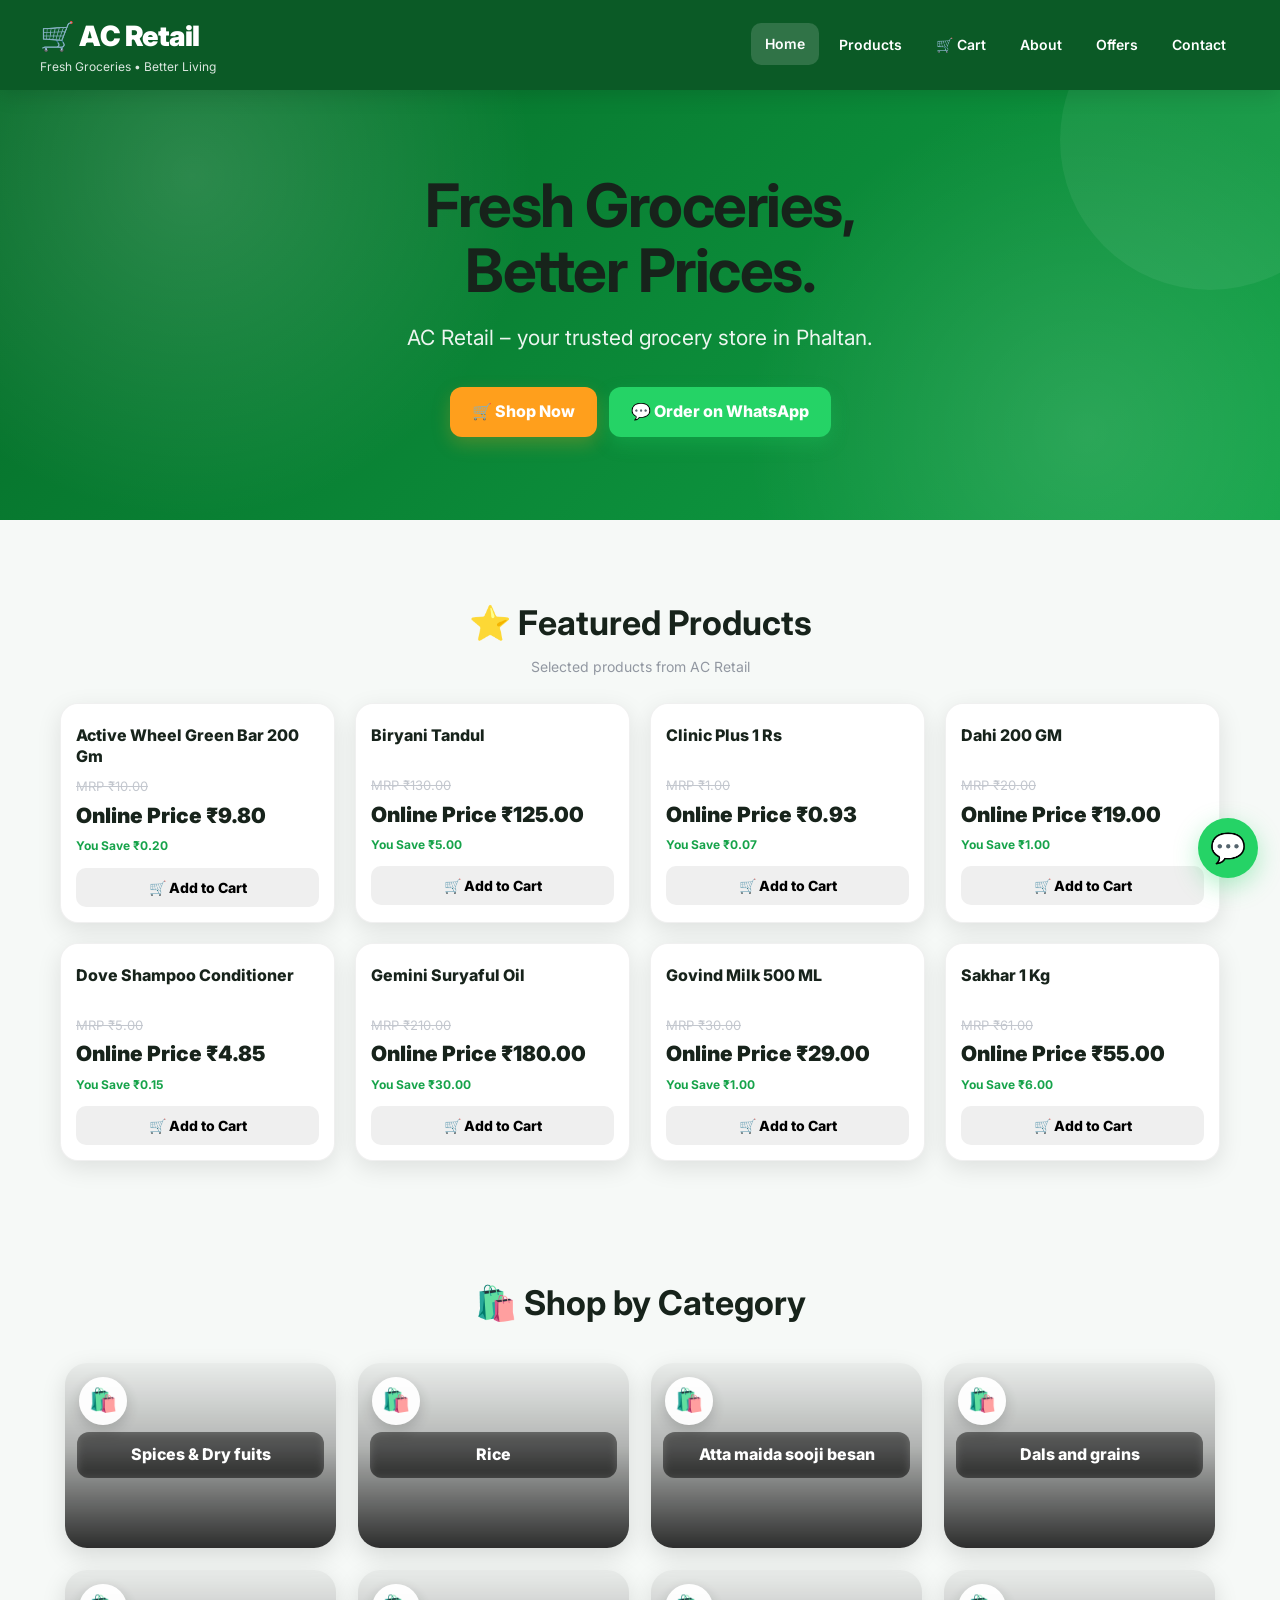
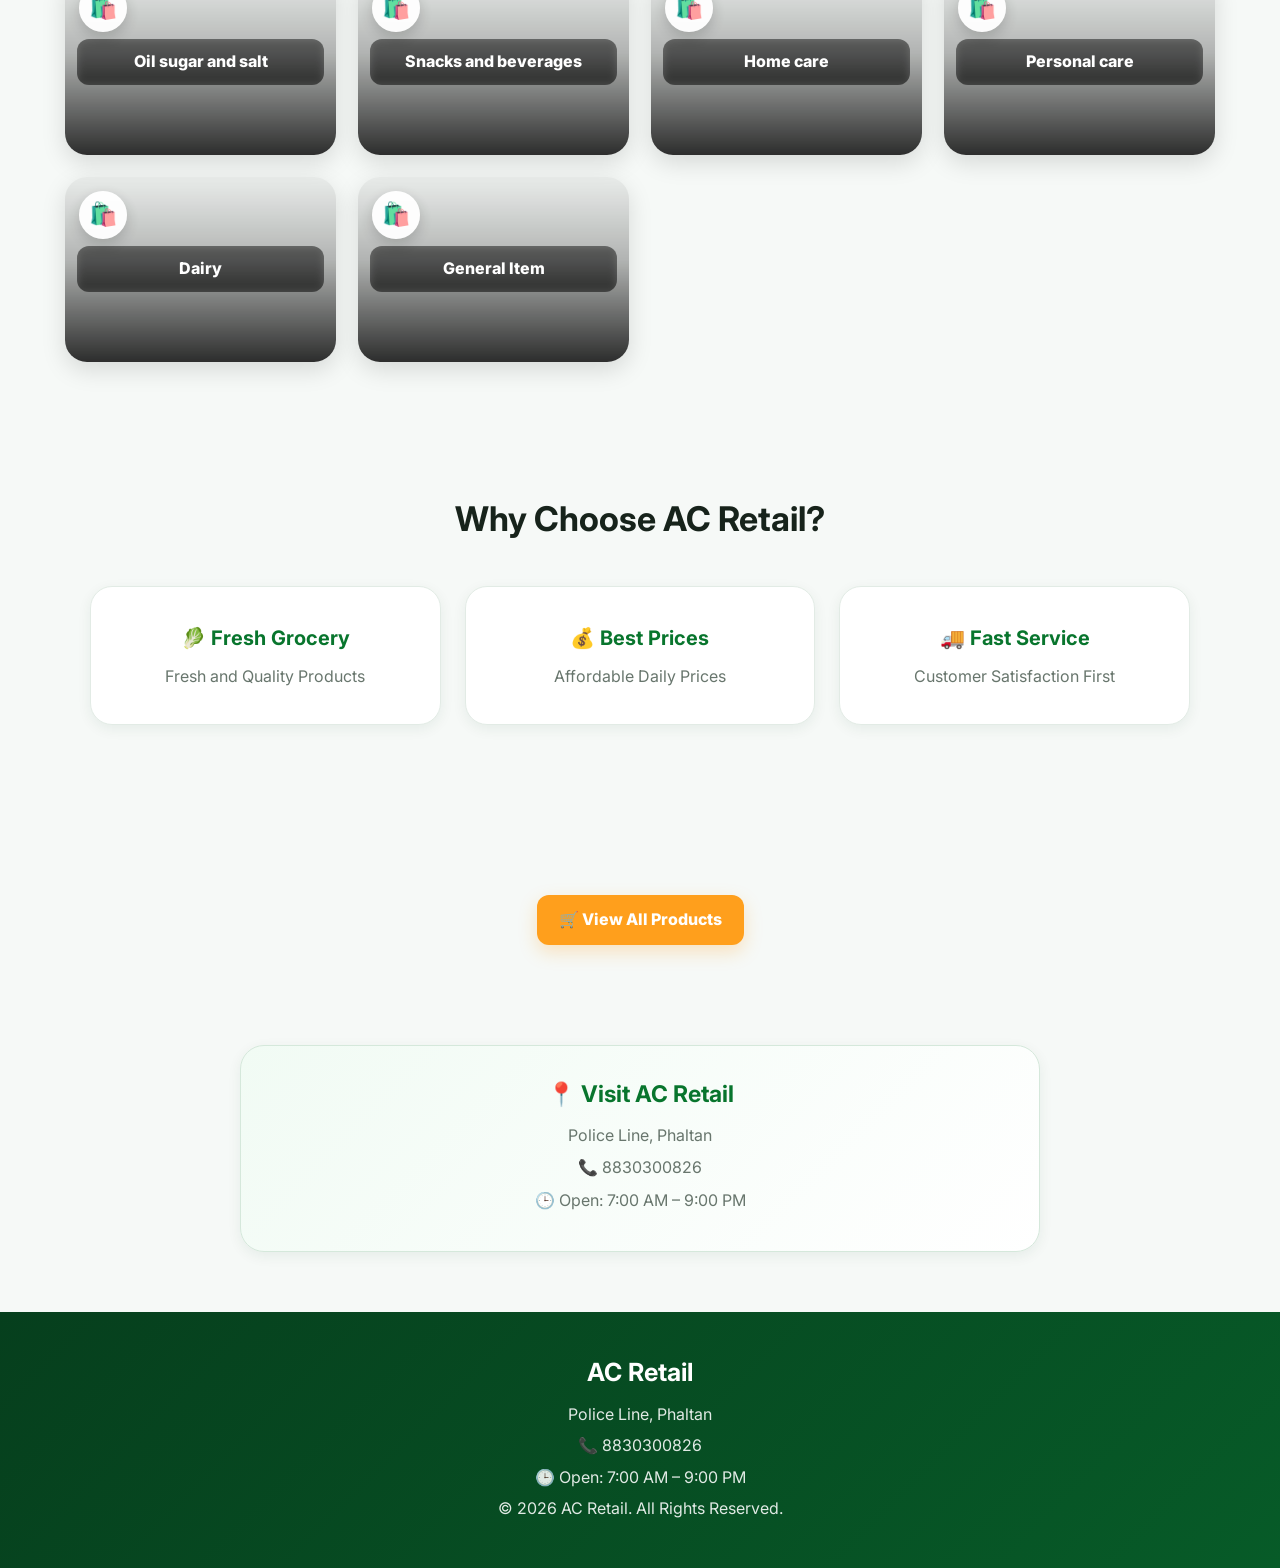
==== index.html @ 8f81c767 "Add files via upload" ====
<!DOCTYPE html>
<html lang="en">
<head>
<meta charset="UTF-8">
<meta name="viewport" content="width=device-width, initial-scale=1.0">
<title>AC Retail - Grocery Store</title>
<link rel="stylesheet" href="style.css">

<style>
#homeCategories{
  display:grid;
  grid-template-columns:repeat(4,1fr);
  gap:22px;
  margin-top:28px;
}
#homeCategories .category-card{
  position:relative;
  min-height:185px;
  border-radius:22px;
  overflow:hidden;
  display:flex;
  align-items:flex-end;
  justify-content:center;
  padding:18px 12px;
  text-decoration:none;
  color:#fff;
  background:
    linear-gradient(to top,rgba(0,0,0,.82),rgba(0,0,0,.28) 55%,rgba(0,0,0,.05)),
    var(--category-image);
  background-size:cover;
  background-position:center;
  box-shadow:0 8px 25px rgba(0,0,0,.13);
  transition:.35s;
}
#homeCategories .category-card:hover{
  transform:translateY(-7px);
  box-shadow:0 18px 35px rgba(0,0,0,.22);
}
.category-icon{
  position:absolute;
  top:14px;
  left:14px;
  width:48px;
  height:48px;
  border-radius:50%;
  overflow:hidden;
  background:#fff;
  box-shadow:0 5px 15px rgba(0,0,0,.18);
  display:flex;
  align-items:center;
  justify-content:center;
  font-size:23px;
}
.category-icon img{width:100%;height:100%;object-fit:cover;display:block}
.category-name{
  position:relative;
  z-index:2;
  width:100%;
  padding:10px 8px;
  border-radius:12px;
  background:rgba(0,0,0,.42);
  backdrop-filter:blur(4px);
  font-size:16px;
  font-weight:800;
  text-align:center;
}

.featured-section{display:none;padding:38px 20px 10px}
.featured-section h2{text-align:center;margin:0 0 6px}
.featured-subtitle{text-align:center;margin:0 0 24px;opacity:.72}
.featured-grid{
  max-width:1200px;
  margin:auto;
  display:grid;
  grid-template-columns:repeat(4,1fr);
  gap:20px;
}
.featured-card{
  background:#fff;
  border-radius:18px;
  overflow:hidden;
  box-shadow:0 7px 25px rgba(0,0,0,.10);
  border:1px solid rgba(0,0,0,.06);
  transition:.3s;
}
.featured-card:hover{transform:translateY(-5px);box-shadow:0 14px 30px rgba(0,0,0,.16)}
.featured-image{width:100%;height:190px;object-fit:cover;display:block;background:#f3f3f3}
.featured-info{padding:15px}
.featured-brand{font-size:12px;opacity:.65;margin-bottom:4px}
.featured-name{font-size:16px;font-weight:800;min-height:42px}
.featured-mrp{margin-top:8px;font-size:13px;opacity:.6;text-decoration:line-through}
.featured-price{font-size:21px;font-weight:900;margin-top:2px}
.featured-save{font-size:12px;margin:4px 0 12px;font-weight:700}
.featured-add-btn{
  width:100%;border:0;border-radius:10px;padding:11px;cursor:pointer;
  font-weight:800;font-size:14px;
}

@media(max-width:900px){
  #homeCategories{grid-template-columns:repeat(3,1fr);gap:16px}
  .featured-grid{grid-template-columns:repeat(3,1fr)}
}
@media(max-width:600px){
  #homeCategories{grid-template-columns:repeat(2,1fr);gap:13px;margin-top:20px}
  #homeCategories .category-card{min-height:145px;border-radius:17px;padding:14px 8px}
  .category-icon{width:40px;height:40px;top:10px;left:10px}
  .category-name{font-size:13px;padding:8px 5px}
  .featured-section{padding:28px 12px 5px}
  .featured-grid{grid-template-columns:repeat(2,1fr);gap:12px}
  .featured-image{height:145px}
  .featured-info{padding:11px}
  .featured-name{font-size:14px;min-height:38px}
  .featured-price{font-size:18px}
}
</style>
</head>

<body>
<header>
  <div class="header-inner">
    <div>
      <div class="logo">🛒 AC Retail</div>
      <div class="tagline">Fresh Groceries • Better Living</div>
    </div>
    <nav>
      <a href="index.html" class="active">Home</a>
      <a href="products.html">Products</a>
      <a href="cart.html">🛒 Cart</a>
      <a href="about.html">About</a>
      <a href="offers.html">Offers</a>
      <a href="contact.html">Contact</a>
    </nav>
  </div>
</header>

<section class="hero">
  <h2>Fresh Groceries,<br>Better Prices.</h2>
  <p>AC Retail – your trusted grocery store in Phaltan.</p>
  <div class="hero-buttons">
    <a href="products.html" class="hero-btn shop-btn">🛒 Shop Now</a>
    <a href="https://wa.me/918830300826" class="hero-btn wa-btn-home" target="_blank">💬 Order on WhatsApp</a>
  </div>
</section>

<section class="featured-section" id="featuredProductsSection">
  <h2>⭐ Featured Products</h2>
  <p class="featured-subtitle">Selected products from AC Retail</p>
  <div class="featured-grid" id="featuredProducts"></div>
</section>

<section class="category-section">
  <h2>🛍️ Shop by Category</h2>
  <div class="category-grid" id="homeCategories"></div>
</section>

<section class="services">
  <h2>Why Choose AC Retail?</h2>
  <div class="cards">
    <div class="card"><h3>🥬 Fresh Grocery</h3><p>Fresh and Quality Products</p></div>
    <div class="card"><h3>💰 Best Prices</h3><p>Affordable Daily Prices</p></div>
    <div class="card"><h3>🚚 Fast Service</h3><p>Customer Satisfaction First</p></div>
  </div>
</section>

<section style="text-align:center;margin:40px 20px">
  <a href="products.html" class="btn">🛒 View All Products</a>
</section>

<section class="location-box">
  <h3>📍 Visit AC Retail</h3>
  <p>Police Line, Phaltan</p>
  <p>📞 8830300826</p>
  <p>🕒 Open: 7:00 AM – 9:00 PM</p>
</section>

<footer class="footer">
  <h3>AC Retail</h3>
  <p>Police Line, Phaltan</p>
  <p>📞 8830300826</p>
  <p>🕒 Open: 7:00 AM – 9:00 PM</p>
  <p>&copy; 2026 AC Retail. All Rights Reserved.</p>
</footer>

<a href="https://wa.me/918830300826" class="whatsapp-float" target="_blank">💬</a>

<script>
document.addEventListener("DOMContentLoaded", function(){
  fetch("products.json?v=" + Date.now(), {cache:"no-store"})
    .then(function(response){
      if(!response.ok) throw new Error("Products file could not be loaded");
      return response.json();
    })
    .then(function(products){

      /* FEATURED PRODUCTS */
      var featuredSection = document.getElementById("featuredProductsSection");
      var featuredBox = document.getElementById("featuredProducts");
      var featured = products.filter(function(product){
        return product.featured === true;
      });

      if(featured.length){
        featuredSection.style.display = "block";
        featuredBox.innerHTML = featured.map(function(product){
          var mrp = Number(product.mrp || product.price || 0);
          var price = Number(product.price || 0);
          var saving = Math.max(0, mrp - price);
          var image = product.image || "images/products/default.png";

          return '<div class="featured-card">' +
            '<img class="featured-image" src="' + escapeHTML(image) +
            '" alt="' + escapeHTML(product.name || "Product") +
            '" onerror="this.style.display=\'none\'">' +
            '<div class="featured-info">' +
            '<div class="featured-brand">' + escapeHTML(product.brand || "") + '</div>' +
            '<div class="featured-name">' + escapeHTML(product.name || "Product") + '</div>' +
            '<div class="featured-mrp">MRP ₹' + mrp.toFixed(2) + '</div>' +
            '<div class="featured-price">Online Price ₹' + price.toFixed(2) + '</div>' +
            (saving > 0 ? '<div class="featured-save">You Save ₹' + saving.toFixed(2) + '</div>' : '') +
            '<button class="featured-add-btn" onclick="addToCart(' + JSON.stringify(product.id) + ')">🛒 Add to Cart</button>' +
            '</div></div>';
        }).join("");
      }

      /* EXACTLY 10 CATEGORY GROUPS */
      var categoryGroups = [
        ["Spices & Dry fuits", ["Spices & Dry fuits","Spices & Dry Fruits"], "https://images.unsplash.com/photo-1596040033229-a9821ebd058d?auto=format&fit=crop&w=900&q=85"],
        ["Rice", ["Rice"], "https://images.unsplash.com/photo-1536304993881-ff6e9eefa2a6?auto=format&fit=crop&w=900&q=85"],
        ["Atta maida sooji besan", ["Atta maida sooji besan","Atta Maida Sooji Besan"], "https://images.unsplash.com/photo-1509440159596-0249088772ff?auto=format&fit=crop&w=900&q=85"],
        ["Dals and grains", ["Dals and grains","Dals & Grains"], "https://images.unsplash.com/photo-1515543904379-3d757afe72e4?auto=format&fit=crop&w=900&q=85"],
        ["Oil sugar and salt", ["Oil sugar and salt","Oil Sugar & Salt"], "https://images.unsplash.com/photo-1474979266404-7eaacbcd87c5?auto=format&fit=crop&w=900&q=85"],
        ["Snacks and beverages", ["Snacks and beverages","Snacks & Beverages"], "https://images.unsplash.com/photo-1621939514649-280e2aa7a1f?auto=format&fit=crop&w=900&q=85"],
        ["Home care", ["Home care"], "https://images.unsplash.com/photo-1583947215259-38e31be8751f?auto=format&fit=crop&w=900&q=85"],
        ["Personal care", ["Personal care"], "https://images.unsplash.com/photo-1556228578-8c89e6adf883?auto=format&fit=crop&w=900&q=85"],
        ["Dairy", ["Dairy"], "https://images.unsplash.com/photo-1628088062854-d1870b4553da?auto=format&fit=crop&w=900&q=85"],
        ["General Item", ["General Item"], "https://images.unsplash.com/photo-1601598851547-4302969d4b1b?auto=format&fit=crop&w=900&q=85"]
      ];

      var categoryBox = document.getElementById("homeCategories");
      categoryBox.innerHTML = "";

      categoryGroups.forEach(function(group){
        var displayName = group[0];
        var aliases = group[1];
        var image = group[2];

        var actualCategory = aliases.find(function(alias){
          return products.some(function(product){
            return String(product.category || "").trim() === alias;
          });
        });

        if(!actualCategory) return;

        var card = document.createElement("a");
        card.className = "category-card";
        card.href = "products.html?category=" + encodeURIComponent(actualCategory);
        card.style.setProperty("--category-image", 'url("' + image + '")');

        var icon = document.createElement("span");
        icon.className = "category-icon";

        var img = document.createElement("img");
        img.src = image;
        img.alt = displayName;
        img.loading = "lazy";
        img.onerror = function(){
          icon.innerHTML = "🛍️";
        };
        icon.appendChild(img);

        var name = document.createElement("span");
        name.className = "category-name";
        name.textContent = displayName;

        card.appendChild(icon);
        card.appendChild(name);
        categoryBox.appendChild(card);
      });
    })
    .catch(function(error){
      console.error("Home loading error:", error);
    });
});

function escapeHTML(value){
  return String(value ?? "")
    .replace(/&/g,"&amp;")
    .replace(/</g,"&lt;")
    .replace(/>/g,"&gt;")
    .replace(/"/g,"&quot;")
    .replace(/'/g,"&#039;");
}

function addToCart(productId){
  fetch("products.json?v=" + Date.now(), {cache:"no-store"})
    .then(function(response){ return response.json(); })
    .then(function(products){
      var product = products.find(function(item){
        return String(item.id) === String(productId);
      });
      if(!product) return;

      var cart = JSON.parse(localStorage.getItem("cart") || "[]");
      var existing = cart.find(function(item){
        return String(item.id) === String(product.id);
      });

      if(existing){
        existing.qty = Number(existing.qty || 0) + 1;
      }else{
        cart.push({
          id:product.id,
          name:product.name,
          brand:product.brand || "",
          category:product.category || "",
          mrp:product.mrp || product.price || 0,
          price:product.price || 0,
          image:product.image || "",
          qty:1
        });
      }

      localStorage.setItem("cart", JSON.stringify(cart));
      alert("Product added to cart 🛒");
    })
    .catch(function(error){
      console.error("Add to cart error:", error);
    });
}
</script>
</body>
</html>
---- style.css ----
/* =========================================================
   AC RETAIL
   CLEAN PREMIUM GLOBAL STYLES
   ========================================================= */

@import url('https://fonts.googleapis.com/css2?family=Inter:wght@400;500;600;700;800;900&display=swap');


/* =========================================================
   VARIABLES
   ========================================================= */

:root {

  --green: #08752d;
  --green-dark: #04551f;
  --green-light: #eaf8ef;
  --green-soft: #f4fbf6;

  --orange: #ff9f1c;
  --orange-dark: #ed8500;

  --whatsapp: #25d366;

  --text: #17231b;
  --muted: #68766d;

  --white: #ffffff;
  --bg: #f6f9f7;

  --border: #e2ebe5;

  --shadow-sm:
    0 4px 14px rgba(20,70,40,.07);

  --shadow:
    0 10px 30px rgba(20,70,40,.10);

  --shadow-lg:
    0 18px 45px rgba(20,70,40,.14);

  --radius: 16px;
  --radius-lg: 24px;

}


/* =========================================================
   RESET
   ========================================================= */

* {
  margin: 0;
  padding: 0;
  box-sizing: border-box;
}

html {
  scroll-behavior: smooth;
}

body {

  font-family:
    "Inter",
    Arial,
    Helvetica,
    sans-serif;

  background: var(--bg);

  color: var(--text);

  line-height: 1.6;

}

img {

  max-width: 100%;

  display: block;

}

a {

  color: inherit;

}

button,
input,
textarea,
select {

  font-family: inherit;

}


/* =========================================================
   HEADER
   ========================================================= */

header,
.header {

  position: sticky;

  top: 0;

  z-index: 1000;

  background:
    rgba(4,85,31,.97);

  color: #fff;

  padding: 14px 22px;

  box-shadow:
    0 5px 20px rgba(0,0,0,.12);

  backdrop-filter: blur(12px);

}

.header-inner {

  max-width: 1200px;

  margin: auto;

  display: flex;

  align-items: center;

  justify-content: space-between;

  gap: 20px;

}

.logo {

  font-size: 28px;

  font-weight: 900;

  letter-spacing: -.5px;

  white-space: nowrap;

}

.tagline {

  font-size: 12px;

  opacity: .85;

  margin-top: -2px;

}

header h1 {

  font-size: 30px;

  font-weight: 800;

}


/* =========================================================
   NAVIGATION
   ========================================================= */

nav {

  display: flex;

  align-items: center;

  justify-content: center;

  gap: 6px;

  flex-wrap: wrap;

}

nav a {

  color: #fff;

  text-decoration: none;

  padding: 10px 14px;

  border-radius: 10px;

  font-size: 14px;

  font-weight: 600;

  transition: .25s ease;

}

nav a:hover,
nav a.active {

  background:
    rgba(255,255,255,.15);

  transform:
    translateY(-1px);

}


/* =========================================================
   HERO
   ========================================================= */

.hero {

  position: relative;

  overflow: hidden;

  min-height: 430px;

  display: flex;

  flex-direction: column;

  align-items: center;

  justify-content: center;

  text-align: center;

  padding: 80px 20px;

  color: #fff;

  background:
    radial-gradient(
      circle at 15% 20%,
      rgba(255,255,255,.15),
      transparent 30%
    ),
    radial-gradient(
      circle at 85% 80%,
      rgba(255,255,255,.12),
      transparent 30%
    ),
    linear-gradient(
      135deg,
      #056b28,
      #10a346
    );

}

.hero::before {

  content: "";

  position: absolute;

  width: 300px;
  height: 300px;

  border-radius: 50%;

  background:
    rgba(255,255,255,.06);

  top: -100px;
  right: -80px;

}

.hero h1,
.hero h2 {

  position: relative;

  max-width: 850px;

  font-size:
    clamp(34px,5vw,60px);

  line-height: 1.08;

  margin-bottom: 18px;

  letter-spacing: -1.5px;

}

.hero p {

  position: relative;

  max-width: 650px;

  font-size:
    clamp(17px,2vw,21px);

  opacity: .92;

  margin-bottom: 25px;

}


/* =========================================================
   HERO BUTTONS
   ========================================================= */

.hero-buttons {

  position: relative;

  display: flex;

  justify-content: center;

  align-items: center;

  gap: 12px;

  flex-wrap: wrap;

  margin-top: 8px;

}

.hero-btn,
.btn {

  display: inline-flex;

  align-items: center;

  justify-content: center;

  min-height: 46px;

  padding: 12px 22px;

  border-radius: 12px;

  text-decoration: none;

  border: 0;

  font-weight: 800;

  cursor: pointer;

  transition: .25s ease;

}

.shop-btn,
.btn {

  background: var(--orange);

  color: #fff;

  box-shadow:
    0 7px 18px rgba(255,159,28,.25);

}

.shop-btn:hover,
.btn:hover {

  background:
    var(--orange-dark);

  transform:
    translateY(-2px);

}

.wa-btn-home {

  background:
    var(--whatsapp);

  color: #fff;

  box-shadow:
    0 7px 18px rgba(37,211,102,.25);

}

.wa-btn-home:hover {

  background: #1ebc59;

  transform:
    translateY(-2px);

}


/* =========================================================
   GENERAL SECTIONS
   ========================================================= */

section {

  padding: 60px 20px;

}

section h2 {

  text-align: center;

  font-size:
    clamp(25px,4vw,34px);

  margin-bottom: 32px;

  color: var(--text);

}

section h3 {

  color:
    var(--green);

}


/* =========================================================
   CONTAINER
   ========================================================= */

.container {

  width: 100%;

  max-width: 1200px;

  margin: 35px auto;

  padding: 0 20px;

}

.container > h1 {

  text-align: center;

  font-size:
    clamp(28px,4vw,40px);

  margin-bottom: 25px;

}


/* =========================================================
   HOME CATEGORIES
   ========================================================= */

.category-section {

  max-width: 1250px;

  margin: auto;

}

.category-grid {

  max-width: 1150px;

  margin: auto;

  display: grid;

  grid-template-columns:
    repeat(4,1fr);

  gap: 22px;

}


/* IMAGE CATEGORY CARD */

#homeCategories .category-card {

  position: relative;

  min-height: 185px;

  border-radius: 22px;

  overflow: hidden;

  display: flex;

  flex-direction: column;

  align-items: center;

  justify-content: flex-end;

  padding: 18px 12px;

  text-decoration: none;

  color: #fff;

  background:
    linear-gradient(
      to top,
      rgba(0,0,0,.80) 0%,
      rgba(0,0,0,.28) 50%,
      rgba(0,0,0,.03) 100%
    ),
    var(--category-image);

  background-size: cover;

  background-position: center;

  box-shadow:
    0 8px 25px rgba(0,0,0,.13);

  transition:
    transform .35s ease,
    box-shadow .35s ease;

}

#homeCategories .category-card:hover {

  transform:
    translateY(-8px);

  box-shadow:
    0 18px 35px rgba(0,0,0,.22);

}


/* CATEGORY ICON */

#homeCategories .category-icon {

  position: absolute;

  top: 14px;
  left: 14px;

  width: 48px;
  height: 48px;

  display: flex;

  align-items: center;
  justify-content: center;

  border-radius: 50%;

  background:
    rgba(255,255,255,.95);

  box-shadow:
    0 5px 15px rgba(0,0,0,.18);

  overflow: hidden;

}

#homeCategories .category-icon img {

  width: 100%;
  height: 100%;

  object-fit: cover;

}


/* CATEGORY NAME */

#homeCategories .category-name {

  position: relative;

  z-index: 2;

  width: 100%;

  padding: 10px 8px;

  border-radius: 12px;

  background:
    rgba(0,0,0,.38);

  backdrop-filter:
    blur(4px);

  font-size: 16px;

  font-weight: 800;

  text-align: center;

}


/* CATEGORY IMAGES */

#homeCategories .category-card:nth-child(1) {

  --category-image:
    url("https://images.unsplash.com/photo-1596040033229-a9821ebd058d?auto=format&fit=crop&w=900&q=85");

}

#homeCategories .category-card:nth-child(2) {

  --category-image:
    url("https://images.unsplash.com/photo-1536304993881-ff6e9eefa2a6?auto=format&fit=crop&w=900&q=85");

}

#homeCategories .category-card:nth-child(3) {

  --category-image:
    url("https://images.unsplash.com/photo-1509440159596-0249088772ff?auto=format&fit=crop&w=900&q=85");

}

#homeCategories .category-card:nth-child(4) {

  --category-image:
    url("https://images.unsplash.com/photo-1515543904379-3d757afe72e4?auto=format&fit=crop&w=900&q=85");

}

#homeCategories .category-card:nth-child(5) {

  --category-image:
    url("https://images.unsplash.com/photo-1474979266404-7eaacbcd87c5?auto=format&fit=crop&w=900&q=85");

}

#homeCategories .category-card:nth-child(6) {

  --category-image:
    url("https://images.unsplash.com/photo-1621939514649-280e2aa7a1f?auto=format&fit=crop&w=900&q=85");

}

#homeCategories .category-card:nth-child(7) {

  --category-image:
    url("https://images.unsplash.com/photo-1601598851547-4302969d4b1b?auto=format&fit=crop&w=900&q=85");

}


/* =========================================================
   WHY CHOOSE US
   ========================================================= */

.services {

  max-width: 1200px;

  margin: auto;

}

.cards {

  max-width: 1100px;

  margin: auto;

  display: grid;

  grid-template-columns:
    repeat(3,1fr);

  gap: 24px;

}

.card {

  background: #fff;

  padding: 32px 24px;

  border:
    1px solid var(--border);

  border-radius:
    var(--radius-lg);

  text-align: center;

  box-shadow:
    var(--shadow-sm);

  transition: .3s ease;

}

.card:hover {

  transform:
    translateY(-7px);

  box-shadow:
    var(--shadow);

}

.card h3 {

  font-size: 20px;

  margin-bottom: 10px;

}

.card p {

  color:
    var(--muted);

}


/* =========================================================
   PRODUCT GRID
   ========================================================= */

#productList,
.product-grid {

  display: grid;

  grid-template-columns:
    repeat(4,minmax(0,1fr));

  gap: 22px;

  margin-top: 25px;

  align-items: stretch;

}


/* PRODUCT CARD */

.product-card {

  position: relative;

  background: #fff;

  border:
    1px solid #e8eee9;

  border-radius: 20px;

  overflow: hidden;

  display: flex;

  flex-direction: column;

  min-width: 0;

  box-shadow:
    0 8px 25px rgba(0,0,0,.07);

  transition:
    transform .28s ease,
    box-shadow .28s ease,
    border-color .28s ease;

}

.product-card:hover {

  transform:
    translateY(-6px);

  box-shadow:
    0 16px 35px rgba(0,0,0,.13);

  border-color:
    #d9eadf;

}


/* PRODUCT IMAGE */

.product-card img {

  width: 100%;

  height: 205px;

  object-fit: contain;

  display: block;

  background:
    #f8faf8;

  padding: 15px;

  transition:
    transform .3s ease;

}

.product-card:hover img {

  transform:
    scale(1.05);

}


/* NO IMAGE */

.product-card img[src*="default"] {

  object-fit: contain;

  padding: 35px;

  opacity: .65;

}


/* PRODUCT CONTENT */

.product-card h3,
.product-card h4 {

  margin:
    15px 17px 7px;

  font-size: 16px;

  line-height: 1.35;

  font-weight: 800;

  color: #222;

  display:
    -webkit-box;

  -webkit-line-clamp: 2;

  -webkit-box-orient: vertical;

  overflow: hidden;

}

.product-card p {

  margin:
    0 17px 9px;

  color:
    var(--muted);

  font-size: 13px;

}


/* BRAND */

.product-card .brand {

  font-size: 12px;

  font-weight: 700;

  color: #777;

  margin:
    0 17px 7px;

}


/* =========================================================
   PRODUCT PRICE BOX
   ========================================================= */

.product-card .price-box {

  margin:
    8px 17px 14px;

  padding:
    10px 11px;

  background:
    #f8faf9;

  border:
    1px solid #e2e9e4;

  border-radius:
    10px;

  line-height:
    1.4;

  min-height:
    70px;

}

.price-box .mrp {

  font-size: 12px;

  color: #777;

  margin-bottom: 2px;

}

.price-box .mrp span {

  text-decoration:
    line-through;

  text-decoration-thickness:
    1.5px;

  color: #888;

  margin-left: 3px;

}

.price-box .online-price {

  font-size: 14px;

  font-weight: 700;

  color:
    var(--green);

}

.price-box .online-price strong {

  font-size: 21px;

  font-weight: 900;

  margin-left: 3px;

}

.price-box .saving {

  display: inline-block;

  margin-top: 5px;

  padding: 4px 8px;

  background:
    #e8f7ed;

  color:
    var(--green);

  border-radius:
    6px;

  font-size: 11px;

  font-weight: 800;

}


/* =========================================================
   PRODUCT BUTTONS
   ========================================================= */

.product-card button {

  width:
    calc(100% - 34px);

  margin:
    auto 17px 17px;

  min-height:
    44px;

  border: 0;

  border-radius:
    12px;

  background:
    var(--green);

  color:
    #fff;

  font-size:
    14px;

  font-weight:
    800;

  cursor:
    pointer;

  transition:
    .25s ease;

}

.product-card button:hover {

  background:
    var(--green-dark);

  transform:
    translateY(-2px);

  box-shadow:
    0 7px 15px
    rgba(8,117,45,.25);

}


/* WhatsApp button */

.product-card .wa-btn {

  margin-top:
    -8px;

  margin-bottom:
    17px;

  background:
    #25d366;

}

.product-card .wa-btn:hover {

  background:
    #1ebc59;

}


/* =========================================================
   SEARCH
   ========================================================= */

#search {

  width: 100%;

  max-width: 700px;

  display: block;

  margin:
    20px auto 28px;

  padding:
    15px 18px;

  border:
    1px solid #dfe8e1;

  border-radius:
    14px;

  background:
    #fff;

  font-size:
    16px;

  outline:
    none;

  box-shadow:
    0 5px 18px rgba(0,0,0,.05);

  transition:
    .2s ease;

}

#search:focus {

  border-color:
    var(--green);

  box-shadow:
    0 0 0 4px
    rgba(8,117,45,.09);

  transform:
    translateY(-1px);

}

#search::placeholder {

  color:
    #9aa59e;

}


/* =========================================================
   FILTERS
   ========================================================= */

.filters {

  display: flex;

  flex-wrap: wrap;

  gap: 9px;

  margin:
    10px 0 22px;

  scrollbar-width:
    none;

}

.filters::-webkit-scrollbar {

  display:
    none;

}

.filter-btn,
.cat-btn,
.filters button,
.filters a {

  border:
    1px solid #dce6df;

  background:
    #fff;

  color:
    #35433a;

  padding:
    9px 15px;

  border-radius:
    999px;

  font-size:
    13px;

  font-weight:
    700;

  cursor:
    pointer;

  text-decoration:
    none;

  transition:
    .2s ease;

}

.filter-btn:hover,
.cat-btn:hover,
.filter-btn.active,
.cat-btn.active,
.filters button:hover,
.filters a:hover {

  background:
    var(--green);

  color:
    #fff;

  border-color:
    var(--green);

  transform:
    translateY(-1px);

}


/* =========================================================
   CART
   ========================================================= */

.cart-container {

  max-width:
    1100px;

  margin:
    30px auto;

}

.cart-item {

  background:
    #fff;

  border:
    1px solid #e8eee9;

  border-radius:
    18px;

  padding:
    18px;

  margin-bottom:
    15px;

  box-shadow:
    0 5px 18px rgba(0,0,0,.05);

  transition:
    .2s ease;

}

.cart-item:hover {

  transform:
    translateY(-2px);

  box-shadow:
    0 10px 25px rgba(0,0,0,.08);

}

.cart-summary {

  background:
    linear-gradient(
      145deg,
      #168a45,
      #106c35
    );

  color:
    #fff;

  border-radius:
    20px;

  padding:
    24px;

  box-shadow:
    0 10px 30px rgba(0,0,0,.12);

}

.cart-summary h2 {

  color:
    #fff;

  margin-top:
    0;

}

.cart-summary button {

  width:
    100%;

  border:
    0;

  border-radius:
    12px;

  padding:
    14px;

  background:
    #fff;

  color:
    #168a45;

  font-size:
    15px;

  font-weight:
    800;

  cursor:
    pointer;

}


/* =========================================================
   CART PRICE
   ========================================================= */

.cart-price-box {

  margin:
    6px 0 10px;

  line-height:
    1.45;

}

.cart-mrp {

  font-size:
    12px;

  color:
    #777;

}

.cart-mrp span {

  text-decoration:
    line-through;

  color:
    #888;

}

.cart-online-price {

  font-size:
    13px;

  font-weight:
    700;

  color:
    var(--green);

}

.cart-online-price strong {

  font-size:
    17px;

  font-weight:
    900;

}

.cart-saving {

  display:
    inline-block;

  margin-top:
    4px;

  padding:
    3px 7px;

  border-radius:
    5px;

  background:
    #e8f7ed;

  color:
    var(--green);

  font-size:
    11px;

  font-weight:
    700;

}

.item-total {

  font-size:
    17px;

  font-weight:
    800;

  color:
    var(--green);

}


/* =========================================================
   QUANTITY CONTROLS
   ========================================================= */

.quantity-control,
.qty-control {

  display:
    inline-flex;

  align-items:
    center;

  gap:
    8px;

}

.quantity-control button,
.qty-control button {

  width:
    34px;

  height:
    34px;

  border:
    1px solid #dce6df;

  border-radius:
    9px;

  background:
    #f7faf8;

  color:
    var(--green);

  font-size:
    18px;

  font-weight:
    700;

  cursor:
    pointer;

}

.quantity-control button:hover,
.qty-control button:hover {

  background:
    var(--green);

  color:
    #fff;

}


/* =========================================================
   CHECKOUT
   ========================================================= */

.checkout-form,
#checkoutForm {

  background:
    #fff;

  border:
    1px solid #e8eee9;

  border-radius:
    20px;

  padding:
    25px;

  box-shadow:
    0 5px 20px rgba(0,0,0,.05);

}

.checkout-form input,
.checkout-form textarea,
#checkoutForm input,
#checkoutForm textarea {

  width:
    100%;

  box-sizing:
    border-box;

  padding:
    13px 15px;

  margin-top:
    7px;

  margin-bottom:
    14px;

  border:
    1px solid #dce6df;

  border-radius:
    11px;

  outline:
    none;

  font-size:
    14px;

}

.checkout-form input:focus,
.checkout-form textarea:focus,
#checkoutForm input:focus,
#checkoutForm textarea:focus {

  border-color:
    var(--green);

  box-shadow:
    0 0 0 3px
    rgba(22,138,69,.10);

}


/* =========================================================
   ABOUT
   ========================================================= */

.about-section {

  padding:
    70px 20px;

}

.about-section h2 {

  font-size:
    34px;

  text-align:
    center;

  margin-bottom:
    15px;

}

.about-section p {

  max-width:
    750px;

  margin:
    auto;

  text-align:
    center;

  line-height:
    1.8;

  color:
    #666;

  font-size:
    16px;

}


/* =========================================================
   OFFERS
   ========================================================= */

.offers-section {

  padding:
    70px 20px;

}

.offers-section h2 {

  text-align:
    center;

  font-size:
    34px;

  margin-bottom:
    35px;

}

.offers-grid {

  max-width:
    1100px;

  margin:
    auto;

  display:
    grid;

  grid-template-columns:
    repeat(4,1fr);

  gap:
    22px;

}

.offer-card {

  background:
    #fff;

  padding:
    28px 22px;

  border-radius:
    20px;

  text-align:
    center;

  box-shadow:
    0 8px 30px rgba(0,0,0,.08);

  border:
    1px solid #e8eee9;

  transition:
    .3s ease;

}

.offer-card:hover {

  transform:
    translateY(-7px);

  box-shadow:
    0 15px 35px rgba(0,0,0,.12);

}

.offer-card h3 {

  font-size:
    21px;

  margin:
    12px 0;

}

.offer-card p {

  color:
    #666;

  line-height:
    1.6;

}

.offer-icon {

  font-size:
    42px;

}


/* =========================================================
   CONTACT
   ========================================================= */

.contact-section {

  padding:
    70px 20px;

}

.contact-section h2 {

  text-align:
    center;

  font-size:
    34px;

  margin-bottom:
    35px;

}

.contact-box {

  max-width:
    900px;

  margin:
    auto;

  padding:
    35px;

  background:
    #fff;

  border:
    1px solid var(--border);

  border-radius:
    var(--radius-lg);

  box-shadow:
    var(--shadow);

}

.contact-card {

  background:
    #fff;

  border-radius:
    18px;

  padding:
    25px 18px;

  text-align:
    center;

  box-shadow:
    0 8px 28px rgba(0,0,0,.08);

  border:
    1px solid #eee;

}

.contact-card .icon {

  font-size:
    34px;

  margin-bottom:
    10px;

}

.contact-card h3 {

  margin:
    8px 0;

}

.contact-card p {

  color:
    #666;

  line-height:
    1.6;

}

.contact-card a {

  text-decoration:
    none;

  font-weight:
    600;

}


/* =========================================================
   LOCATION
   ========================================================= */

.location-box {

  max-width:
    800px;

  margin:
    30px auto;

  padding:
    30px;

  text-align:
    center;

  background:
    linear-gradient(
      135deg,
      #f1fbf4,
      #fff
    );

  border:
    1px solid #d5e8db;

  border-radius:
    var(--radius-lg);

  box-shadow:
    var(--shadow-sm);

}

.location-box h3 {

  font-size:
    23px;

  margin-bottom:
    10px;

}

.location-box p {

  margin:
    7px 0;

  color:
    var(--muted);

}


/* =========================================================
   WHATSAPP
   ========================================================= */

.whatsapp-float,
.floating-whatsapp {

  position:
    fixed;

  right:
    22px;

  bottom:
    22px;

  width:
    60px;

  height:
    60px;

  display:
    flex;

  align-items:
    center;

  justify-content:
    center;

  border-radius:
    50%;

  background:
    var(--whatsapp);

  color:
    #fff;

  text-decoration:
    none;

  font-size:
    29px;

  box-shadow:
    0 8px 25px rgba(37,211,102,.35);

  z-index:
    999;

  transition:
    .25s ease;

}

.whatsapp-float:hover,
.floating-whatsapp:hover {

  transform:
    scale(1.1);

}


/* =========================================================
   FOOTER
   ========================================================= */

.footer,
footer {

  margin-top:
    60px;

  background:
    linear-gradient(
      135deg,
      #063f1d,
      #075b28
    );

  color:
    #fff;

  text-align:
    center;

  padding:
    40px 20px;

}

.footer h3 {

  font-size:
    25px;

  margin-bottom:
    10px;

}

.footer p,
footer p {

  margin:
    6px 0;

  opacity:
    .88;

}

.footer a,
footer a {

  color:
    #fff;

  text-decoration:
    none;

}


/* =========================================================
   BADGES
   ========================================================= */

.badge {

  display:
    inline-block;

  padding:
    5px 10px;

  border-radius:
    20px;

  font-size:
    12px;

  font-weight:
    700;

}

.badge-green {

  background:
    var(--green-light);

  color:
    var(--green);

}


/* =========================================================
   ACCESSIBILITY
   ========================================================= */

button:focus-visible,
a:focus-visible,
input:focus-visible,
textarea:focus-visible {

  outline:
    3px solid
    rgba(255,159,28,.45);

  outline-offset:
    2px;

}


/* =========================================================
   ANIMATION
   ========================================================= */

@keyframes fadeUp {

  from {

    opacity:
      0;

    transform:
      translateY(15px);

  }

  to {

    opacity:
      1;

    transform:
      translateY(0);

  }

}

.hero,
.category-card,
.card,
.product-card {

  animation:
    fadeUp .5s ease both;

}

@keyframes savingPop {

  from {

    opacity:
      0;

    transform:
      translateY(5px);

  }

  to {

    opacity:
      1;

    transform:
      translateY(0);

  }

}

#cartSavings {

  animation:
    savingPop .35s ease;

}


/* =========================================================
   ABOUT / SERVICES PREMIUM
   ========================================================= */

body:has(.services) .services {

  padding:
    70px 20px;

}

body:has(.services) .services > h2 {

  font-size:
    34px;

  margin-bottom:
    40px;

}

body:has(.services) .cards {

  max-width:
    1100px;

  margin:
    auto;

  display:
    grid;

  grid-template-columns:
    repeat(3,1fr);

  gap:
    24px;

}

body:has(.services) .card {

  padding:
    35px 25px;

  border-radius:
    22px;

}

body:has(.services) .card i {

  font-size:
    42px;

  color:
    #0f9d58;

  margin-bottom:
    18px;

}

body:has(.services) .contact-box {

  max-width:
    900px;

  margin:
    20px auto 50px;

  padding:
    35px 25px;

  background:
    #f7faf8;

  border-radius:
    25px;

  text-align:
    center;

}

body:has(.services) .contact-box iframe {

  display:
    block;

  width:
    100%;

  max-width:
    850px;

  margin:
    20px auto 0;

  border-radius:
    18px !important;

  box-shadow:
    0 8px 25px rgba(0,0,0,.08);

}


/* =========================================================
   OFFERS PREMIUM
   ========================================================= */

body:has(.offers-grid) {

  background:
    #f6faf7;

}

body:has(.offers-grid) .hero {

  padding:
    75px 20px;

  background:
    linear-gradient(
      135deg,
      #08752d,
      #16a05a
    );

  border-radius:
    0 0 35px 35px;

}

body:has(.offers-grid) .container {

  max-width:
    1200px;

  padding:
    45px 20px 70px;

}

body:has(.offers-grid) .offer-info {

  padding:
    25px;

  border-radius:
    20px;

  border:
    1px solid #e4eee7;

  box-shadow:
    0 10px 30px rgba(0,0,0,.06);

}

body:has(.offers-grid) .product-image {

  height:
    210px;

  background:
    linear-gradient(
      145deg,
      #f8fbf9,
      #eef6f0
    );

}

body:has(.offers-grid) .product-image img {

  width:
    100%;

  height:
    100%;

  object-fit:
    contain;

}

body:has(.offers-grid) .sale-price {

  font-size:
    22px;

  color:
    var(--green);

}

body:has(.offers-grid) .card-buttons {

  display:
    flex;

  gap:
    9px;

  margin-top:
    16px;

}

body:has(.offers-grid) .cart-btn,
body:has(.offers-grid) .wa-btn {

  padding:
    11px 8px;

  border-radius:
    11px;

}


/* =========================================================
   TABLET
   ========================================================= */

@media (max-width: 1000px) {

  #productList,
  .product-grid {

    grid-template-columns:
      repeat(3,minmax(0,1fr));

    gap:
      17px;

  }

  #homeCategories {

    grid-template-columns:
      repeat(3,1fr);

  }

  .offers-grid {

    grid-template-columns:
      repeat(3,1fr);

  }

}


/* =========================================================
   MOBILE
   ========================================================= */

@media (max-width: 700px) {

  header,
  .header {

    padding:
      12px 14px;

  }

  .header-inner {

    flex-direction:
      column;

    text-align:
      center;

    gap:
      10px;

  }

  .logo {

    font-size:
      24px;

  }

  nav {

    width:
      100%;

    justify-content:
      center;

    overflow-x:
      auto;

    flex-wrap:
      nowrap;

    padding-bottom:
      2px;

  }

  nav a {

    white-space:
      nowrap;

    padding:
      8px 10px;

    font-size:
      12px;

  }

  .hero {

    min-height:
      390px;

    padding:
      60px 18px;

  }

  .hero h1,
  .hero h2 {

    font-size:
      35px;

  }

  .hero p {

    font-size:
      16px;

  }

  .hero-buttons {

    flex-direction:
      column;

    width:
      100%;

  }

  .hero-btn {

    width:
      100%;

    max-width:
      320px;

  }

  section {

    padding:
      45px 14px;

  }

  .category-grid,
  #homeCategories {

    grid-template-columns:
      repeat(2,1fr);

    gap:
      12px;

  }

  #homeCategories .category-card {

    min-height:
      145px;

    border-radius:
      17px;

  }

  #homeCategories .category-icon {

    width:
      40px;

    height:
      40px;

    top:
      10px;

    left:
      10px;

  }

  #homeCategories .category-name {

    font-size:
      13px;

  }

  #productList,
  .product-grid {

    grid-template-columns:
      repeat(2,minmax(0,1fr));

    gap:
      12px;

  }

  .product-card {

    border-radius:
      15px;

  }

  .product-card img {

    height:
      145px;

    padding:
      10px;

  }

  .product-card h3,
  .product-card h4 {

    margin:
      11px 11px 6px;

    font-size:
      13px;

  }

  .product-card p,
  .product-card .brand {

    margin-left:
      11px;

    margin-right:
      11px;

  }

  .product-card .price-box {

    margin:
      7px 11px 12px;

    padding:
      8px 9px;

    min-height:
      67px;

  }

  .price-box .mrp {

    font-size:
      11px;

  }

  .price-box .online-price {

    font-size:
      13px;

  }

  .price-box .online-price strong {

    font-size:
      19px;

  }

  .price-box .saving {

    font-size:
      10px;

    padding:
      3px 6px;

  }

  .product-card button {

    width:
      calc(100% - 22px);

    margin:
      auto 11px 11px;

    min-height:
      42px;

    font-size:
      12px;

    border-radius:
      10px;

  }

  #search {

    max-width:
      100%;

    min-height:
      48px;

    font-size:
      16px;

  }

  .filters {

    flex-wrap:
      nowrap;

    overflow-x:
      auto;

    padding-bottom:
      8px;

    -webkit-overflow-scrolling:
      touch;

  }

  .filters button,
  .filter-btn,
  .cat-btn {

    white-space:
      nowrap;

    min-height:
      40px;

  }

  .cards {

    grid-template-columns:
      1fr;

  }

  .offers-grid {

    grid-template-columns:
      repeat(2,1fr);

    gap:
      13px;

  }

  .offer-card {

    padding:
      22px 14px;

  }

  .contact-box {

    padding:
      24px 16px;

  }

  .location-box {

    margin:
      15px 12px;

    padding:
      22px 16px;

  }

  .cart-container {

    margin:
      18px 12px;

  }

  .cart-item {

    padding:
      14px;

    border-radius:
      14px;

  }

  .cart-summary {

    padding:
      18px;

    border-radius:
      16px;

  }

  .checkout-form,
  #checkoutForm {

    padding:
      17px;

    border-radius:
      16px;

  }

  .whatsapp-float,
  .floating-whatsapp {

    width:
      55px;

    height:
      55px;

    right:
      15px;

    bottom:
      15px;

    font-size:
      25px;

  }

}


/* =========================================================
   SMALL MOBILE
   ========================================================= */

@media (max-width: 380px) {

  nav {

    gap:
      3px;

  }

  nav a {

    font-size:
      11px;

    padding:
      6px 7px;

  }

  .hero h1,
  .hero h2 {

    font-size:
      30px;

  }

  #productList,
  .product-grid {

    gap:
      9px;

  }

  .product-card img {

    height:
      125px;

  }

  .product-card h3,
  .product-card h4 {

    font-size:
      12px;

  }

  .product-card button {

    font-size:
      11px;

  }

  .offers-grid {

    gap:
      9px;

  }

}

/* =========================================
   AC RETAIL - FEATURED PRODUCTS
   ========================================= */

.featured-section{
    max-width:1200px;
    margin:38px auto 45px;
    padding:0 18px;
}

.featured-head{
    display:flex;
    align-items:flex-end;
    justify-content:space-between;
    gap:15px;
    margin-bottom:20px;
}

.featured-title{
    margin:0;
    font-size:28px;
    font-weight:800;
    line-height:1.2;
}

.featured-subtitle{
    margin:7px 0 0;
    color:#6b7280;
    font-size:14px;
}

.featured-badge{
    display:inline-flex;
    align-items:center;
    gap:6px;
    padding:8px 13px;
    border-radius:30px;
    background:#fff7ed;
    color:#c2410c;
    font-size:12px;
    font-weight:800;
    white-space:nowrap;
}

.featured-grid{
    display:grid;
    grid-template-columns:repeat(4,1fr);
    gap:18px;
}

.featured-card{
    position:relative;
    display:flex;
    flex-direction:column;
    overflow:hidden;
    background:#fff;
    border:1px solid #e5e7eb;
    border-radius:18px;
    box-shadow:0 6px 22px rgba(0,0,0,.07);
    transition:.25s ease;
}

.featured-card:hover{
    transform:translateY(-5px);
    box-shadow:0 14px 32px rgba(0,0,0,.12);
}

.featured-image-wrap{
    position:relative;
    height:190px;
    background:#f8fafc;
    overflow:hidden;
}

.featured-image{
    width:100%;
    height:100%;
    object-fit:contain;
    padding:14px;
}

.featured-no-image{
    width:100%;
    height:100%;
    display:flex;
    align-items:center;
    justify-content:center;
    flex-direction:column;
    gap:5px;
    color:#9ca3af;
    font-size:14px;
}

.featured-label{
    position:absolute;
    top:11px;
    left:11px;
    padding:6px 10px;
    border-radius:8px;
    background:#111827;
    color:#fff;
    font-size:11px;
    font-weight:800;
}

.featured-discount{
    position:absolute;
    top:11px;
    right:11px;
    padding:6px 9px;
    border-radius:8px;
    background:#dcfce7;
    color:#166534;
    font-size:11px;
    font-weight:800;
}

.featured-body{
    padding:15px;
    display:flex;
    flex-direction:column;
    flex:1;
}

.featured-name{
    margin:0;
    min-height:43px;
    font-size:16px;
    line-height:1.35;
    font-weight:700;
}

.featured-brand{
    margin:6px 0 11px;
    color:#6b7280;
    font-size:13px;
}

.featured-prices{
    display:flex;
    align-items:baseline;
    gap:9px;
    flex-wrap:wrap;
}

.featured-mrp{
    color:#9ca3af;
    font-size:12px;
}

.featured-online{
    color:#15803d;
    font-size:20px;
    font-weight:900;
}

.featured-save{
    margin-top:5px;
    color:#16a34a;
    font-size:12px;
    font-weight:700;
}

.featured-add{
    width:100%;
    margin-top:13px;
    padding:11px 12px;
    border:0;
    border-radius:11px;
    background:#198754;
    color:#fff;
    font-size:14px;
    font-weight:800;
    cursor:pointer;
    transition:.2s ease;
}

.featured-add:hover{
    filter:brightness(.94);
}

.featured-add:active{
    transform:scale(.98);
}

.featured-view{
    display:inline-flex;
    align-items:center;
    justify-content:center;
    margin-top:19px;
    padding:11px 19px;
    border:1px solid #198754;
    border-radius:10px;
    background:#fff;
    color:#198754;
    text-decoration:none;
    font-weight:800;
}

.featured-view:hover{
    background:#f0fdf4;
}


/* TABLET */
@media(max-width:900px){

    .featured-grid{
        grid-template-columns:repeat(2,1fr);
    }

}


/* MOBILE */
@media(max-width:600px){

    .featured-section{
        margin:27px auto 35px;
        padding:0 12px;
    }

    .featured-head{
        align-items:flex-start;
    }

    .featured-title{
        font-size:23px;
    }

    .featured-subtitle{
        font-size:13px;
    }

    .featured-badge{
        padding:6px 9px;
        font-size:11px;
    }

    .featured-grid{
        display:flex;
        overflow-x:auto;
        gap:13px;
        padding:3px 2px 12px;
        scroll-snap-type:x mandatory;
        scrollbar-width:none;
    }

    .featured-grid::-webkit-scrollbar{
        display:none;
    }

    .featured-card{
        flex:0 0 78%;
        scroll-snap-align:start;
    }

    .featured-image-wrap{
        height:175px;
    }

}
/* =========================================================
   END
   ========================================================= */
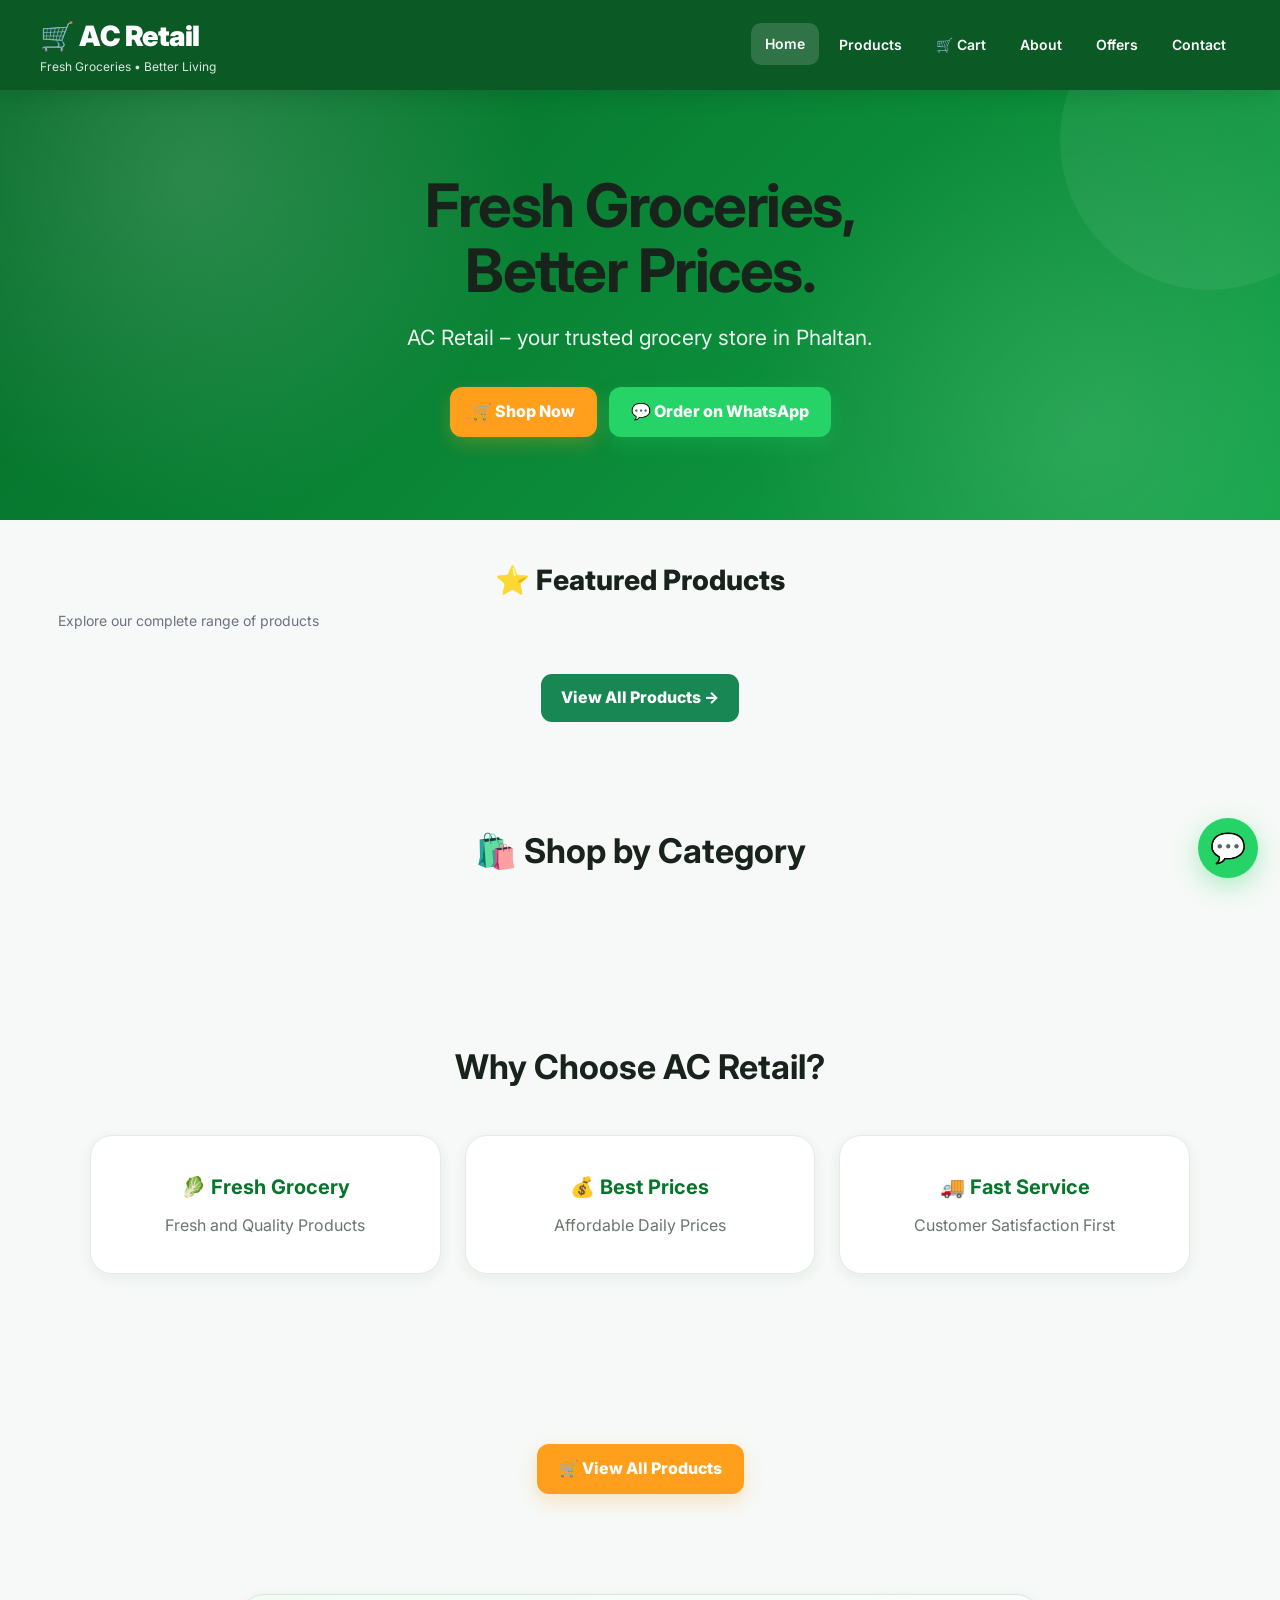
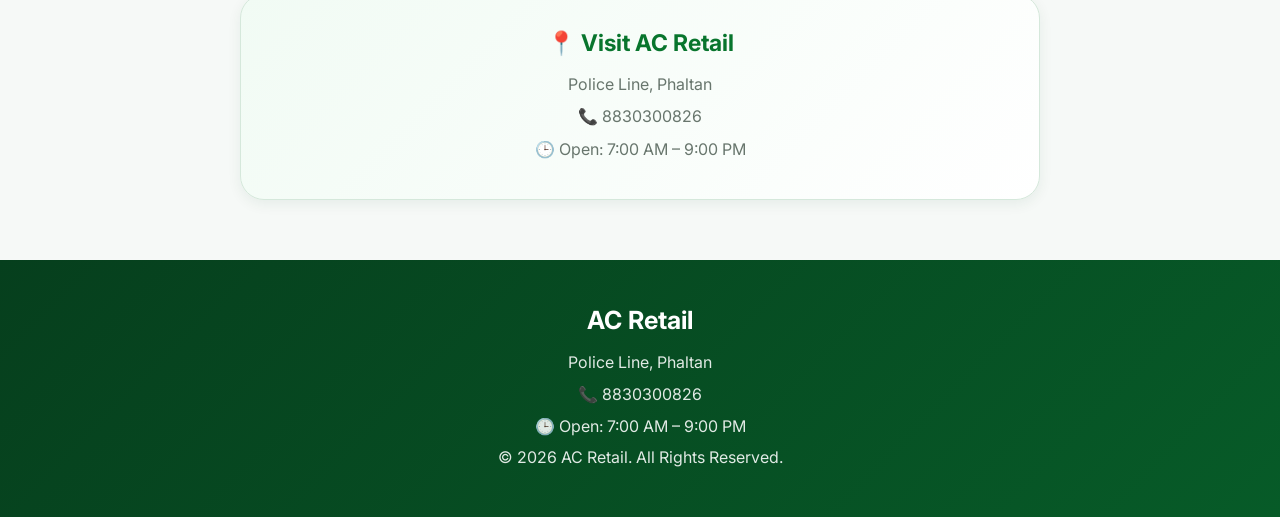
==== commit 98215937: "Refactor styles for categories and featured products Updated the layout and styles for the home cate" ====
--- a/index.html
+++ b/index.html
@@ -3,331 +3,1423 @@
 <head>
 <meta charset="UTF-8">
 <meta name="viewport" content="width=device-width, initial-scale=1.0">
+
 <title>AC Retail - Grocery Store</title>
+
 <link rel="stylesheet" href="style.css">
 
 <style>
+
+/* ==========================================
+   SIMPLE CATEGORY DESIGN
+   ========================================== */
+
 #homeCategories{
-  display:grid;
-  grid-template-columns:repeat(4,1fr);
-  gap:22px;
-  margin-top:28px;
-}
+    display:grid;
+    grid-template-columns:repeat(5,1fr);
+    gap:20px;
+    margin-top:28px;
+}
+
 #homeCategories .category-card{
-  position:relative;
-  min-height:185px;
-  border-radius:22px;
-  overflow:hidden;
-  display:flex;
-  align-items:flex-end;
-  justify-content:center;
-  padding:18px 12px;
-  text-decoration:none;
-  color:#fff;
-  background:
-    linear-gradient(to top,rgba(0,0,0,.82),rgba(0,0,0,.28) 55%,rgba(0,0,0,.05)),
-    var(--category-image);
-  background-size:cover;
-  background-position:center;
-  box-shadow:0 8px 25px rgba(0,0,0,.13);
-  transition:.35s;
-}
+    position:relative;
+    min-height:205px;
+    border-radius:22px;
+    padding:22px 12px 16px;
+    text-decoration:none;
+    color:#064e3b;
+    background:linear-gradient(145deg,#ffffff,#f4faf7);
+    border:1px solid #e1eee8;
+    box-shadow:0 8px 24px rgba(0,80,55,.08);
+
+    display:flex;
+    flex-direction:column;
+    align-items:center;
+    justify-content:center;
+    text-align:center;
+
+    transition:
+        transform .25s ease,
+        box-shadow .25s ease,
+        border-color .25s ease;
+}
+
 #homeCategories .category-card:hover{
-  transform:translateY(-7px);
-  box-shadow:0 18px 35px rgba(0,0,0,.22);
-}
+    transform:translateY(-6px);
+    box-shadow:0 16px 32px rgba(0,80,55,.14);
+    border-color:#b8ddce;
+}
+
 .category-icon{
-  position:absolute;
-  top:14px;
-  left:14px;
-  width:48px;
-  height:48px;
-  border-radius:50%;
-  overflow:hidden;
-  background:#fff;
-  box-shadow:0 5px 15px rgba(0,0,0,.18);
-  display:flex;
-  align-items:center;
-  justify-content:center;
-  font-size:23px;
-}
-.category-icon img{width:100%;height:100%;object-fit:cover;display:block}
+    position:static;
+    width:86px;
+    height:86px;
+    border-radius:50%;
+
+    background:#e8f6ef;
+
+    display:flex;
+    align-items:center;
+    justify-content:center;
+
+    font-size:48px;
+    line-height:1;
+
+    box-shadow:
+        inset 0 0 0 7px rgba(255,255,255,.7);
+
+    margin-bottom:16px;
+}
+
+.category-icon img{
+    display:none !important;
+}
+
 .category-name{
-  position:relative;
-  z-index:2;
-  width:100%;
-  padding:10px 8px;
-  border-radius:12px;
-  background:rgba(0,0,0,.42);
-  backdrop-filter:blur(4px);
-  font-size:16px;
-  font-weight:800;
-  text-align:center;
-}
-
-.featured-section{display:none;padding:38px 20px 10px}
-.featured-section h2{text-align:center;margin:0 0 6px}
-.featured-subtitle{text-align:center;margin:0 0 24px;opacity:.72}
+    width:auto;
+    padding:0;
+
+    border-radius:0;
+    background:none;
+    backdrop-filter:none;
+
+    font-size:16px;
+    line-height:1.25;
+    font-weight:800;
+
+    color:#075e42;
+}
+
+.category-arrow{
+    margin-top:13px;
+
+    width:34px;
+    height:34px;
+
+    border-radius:50%;
+
+    display:flex;
+    align-items:center;
+    justify-content:center;
+
+    background:#dff2e9;
+    color:#087443;
+
+    font-size:20px;
+    font-weight:900;
+}
+
+
+/* TABLET */
+
+@media(max-width:1100px){
+
+    #homeCategories{
+        grid-template-columns:repeat(3,1fr);
+    }
+
+}
+
+
+/* MOBILE */
+
+@media(max-width:700px){
+
+    #homeCategories{
+        grid-template-columns:repeat(2,1fr);
+        gap:14px;
+    }
+
+    #homeCategories .category-card{
+        min-height:180px;
+        padding:18px 9px 14px;
+        border-radius:18px;
+    }
+
+    .category-icon{
+        width:72px;
+        height:72px;
+        font-size:38px;
+        margin-bottom:12px;
+    }
+
+    .category-name{
+        font-size:14px;
+    }
+
+    .category-arrow{
+        width:30px;
+        height:30px;
+        margin-top:10px;
+        font-size:17px;
+    }
+
+}
+
+
+/* ==========================================
+   FEATURED PRODUCTS
+   ========================================== */
+
+.featured-section{
+    max-width:1200px;
+    margin:38px auto 42px;
+    padding:0 18px;
+}
+
+.featured-section > h2{
+    margin:0;
+    font-size:28px;
+    font-weight:800;
+}
+
+.featured-subtitle{
+    margin:7px 0 20px;
+    color:#6b7280;
+    font-size:14px;
+}
+
 .featured-grid{
-  max-width:1200px;
-  margin:auto;
-  display:grid;
-  grid-template-columns:repeat(4,1fr);
-  gap:20px;
-}
+    display:grid;
+    grid-template-columns:repeat(4,minmax(0,1fr));
+    gap:18px;
+}
+
 .featured-card{
-  background:#fff;
-  border-radius:18px;
-  overflow:hidden;
-  box-shadow:0 7px 25px rgba(0,0,0,.10);
-  border:1px solid rgba(0,0,0,.06);
-  transition:.3s;
-}
-.featured-card:hover{transform:translateY(-5px);box-shadow:0 14px 30px rgba(0,0,0,.16)}
-.featured-image{width:100%;height:190px;object-fit:cover;display:block;background:#f3f3f3}
-.featured-info{padding:15px}
-.featured-brand{font-size:12px;opacity:.65;margin-bottom:4px}
-.featured-name{font-size:16px;font-weight:800;min-height:42px}
-.featured-mrp{margin-top:8px;font-size:13px;opacity:.6;text-decoration:line-through}
-.featured-price{font-size:21px;font-weight:900;margin-top:2px}
-.featured-save{font-size:12px;margin:4px 0 12px;font-weight:700}
+    overflow:hidden;
+
+    border:1px solid #e5e7eb;
+    border-radius:18px;
+
+    background:#fff;
+
+    box-shadow:0 7px 24px rgba(0,0,0,.07);
+
+    transition:
+        transform .22s ease,
+        box-shadow .22s ease;
+}
+
+.featured-card:hover{
+    transform:translateY(-4px);
+    box-shadow:0 13px 30px rgba(0,0,0,.12);
+}
+
+.featured-image{
+    width:100%;
+    height:180px;
+
+    object-fit:contain;
+
+    padding:12px;
+
+    background:#f8fafc;
+
+    display:block;
+}
+
+.featured-info{
+    padding:14px;
+}
+
+.featured-brand{
+    color:#6b7280;
+    font-size:12px;
+    margin-bottom:5px;
+}
+
+.featured-name{
+    min-height:40px;
+
+    font-size:15px;
+    font-weight:800;
+    line-height:1.3;
+}
+
+.featured-mrp{
+    color:#9ca3af;
+
+    font-size:12px;
+
+    text-decoration:line-through;
+
+    margin-top:7px;
+}
+
+.featured-price{
+    color:#15803d;
+
+    font-size:18px;
+    font-weight:900;
+
+    margin-top:3px;
+}
+
+.featured-save{
+    color:#16a34a;
+
+    font-size:12px;
+    font-weight:700;
+
+    margin-top:4px;
+}
+
 .featured-add-btn{
-  width:100%;border:0;border-radius:10px;padding:11px;cursor:pointer;
-  font-weight:800;font-size:14px;
-}
+    width:100%;
+
+    margin-top:11px;
+
+    padding:10px 12px;
+
+    border:0;
+    border-radius:10px;
+
+    background:#198754;
+    color:#fff;
+
+    font-weight:800;
+
+    cursor:pointer;
+}
+
+.featured-add-btn:hover{
+    filter:brightness(.94);
+}
+
+.featured-view-all{
+    display:inline-flex;
+
+    padding:11px 20px;
+
+    border-radius:11px;
+
+    background:#198754;
+    color:#fff;
+
+    text-decoration:none;
+
+    font-weight:800;
+}
+
+
+/* FEATURED TABLET */
 
 @media(max-width:900px){
-  #homeCategories{grid-template-columns:repeat(3,1fr);gap:16px}
-  .featured-grid{grid-template-columns:repeat(3,1fr)}
-}
+
+    .featured-grid{
+        grid-template-columns:repeat(2,minmax(0,1fr));
+    }
+
+}
+
+
+/* FEATURED MOBILE */
+
 @media(max-width:600px){
-  #homeCategories{grid-template-columns:repeat(2,1fr);gap:13px;margin-top:20px}
-  #homeCategories .category-card{min-height:145px;border-radius:17px;padding:14px 8px}
-  .category-icon{width:40px;height:40px;top:10px;left:10px}
-  .category-name{font-size:13px;padding:8px 5px}
-  .featured-section{padding:28px 12px 5px}
-  .featured-grid{grid-template-columns:repeat(2,1fr);gap:12px}
-  .featured-image{height:145px}
-  .featured-info{padding:11px}
-  .featured-name{font-size:14px;min-height:38px}
-  .featured-price{font-size:18px}
-}
+
+    .featured-section{
+        padding:0 12px;
+        margin:28px auto 35px;
+    }
+
+    .featured-section > h2{
+        font-size:23px;
+    }
+
+    .featured-grid{
+        gap:12px;
+    }
+
+    .featured-image{
+        height:145px;
+        padding:9px;
+    }
+
+    .featured-info{
+        padding:11px;
+    }
+
+    .featured-name{
+        font-size:14px;
+        min-height:37px;
+    }
+
+    .featured-price{
+        font-size:16px;
+    }
+
+}
+
 </style>
+
 </head>
 
+
 <body>
+
+
+<!-- ==========================================
+     HEADER
+     ========================================== -->
+
 <header>
-  <div class="header-inner">
-    <div>
-      <div class="logo">🛒 AC Retail</div>
-      <div class="tagline">Fresh Groceries • Better Living</div>
-    </div>
-    <nav>
-      <a href="index.html" class="active">Home</a>
-      <a href="products.html">Products</a>
-      <a href="cart.html">🛒 Cart</a>
-      <a href="about.html">About</a>
-      <a href="offers.html">Offers</a>
-      <a href="contact.html">Contact</a>
-    </nav>
-  </div>
+
+<div class="header-inner">
+
+<div>
+
+<div class="logo">
+🛒 AC Retail
+</div>
+
+<div class="tagline">
+Fresh Groceries • Better Living
+</div>
+
+</div>
+
+
+<nav>
+
+<a href="index.html" class="active">
+Home
+</a>
+
+<a href="products.html">
+Products
+</a>
+
+<a href="cart.html">
+🛒 Cart
+</a>
+
+<a href="about.html">
+About
+</a>
+
+<a href="offers.html">
+Offers
+</a>
+
+<a href="contact.html">
+Contact
+</a>
+
+</nav>
+
+</div>
+
 </header>
 
+
+
+<!-- ==========================================
+     HERO
+     ========================================== -->
+
 <section class="hero">
-  <h2>Fresh Groceries,<br>Better Prices.</h2>
-  <p>AC Retail – your trusted grocery store in Phaltan.</p>
-  <div class="hero-buttons">
-    <a href="products.html" class="hero-btn shop-btn">🛒 Shop Now</a>
-    <a href="https://wa.me/918830300826" class="hero-btn wa-btn-home" target="_blank">💬 Order on WhatsApp</a>
-  </div>
+
+<h2>
+Fresh Groceries,<br>
+Better Prices.
+</h2>
+
+<p>
+AC Retail – your trusted grocery store in Phaltan.
+</p>
+
+
+<div class="hero-buttons">
+
+<a
+href="products.html"
+class="hero-btn shop-btn">
+
+🛒 Shop Now
+
+</a>
+
+
+<a
+href="https://wa.me/918830300826"
+class="hero-btn wa-btn-home"
+target="_blank">
+
+💬 Order on WhatsApp
+
+</a>
+
+</div>
+
 </section>
 
-<section class="featured-section" id="featuredProductsSection">
-  <h2>⭐ Featured Products</h2>
-  <p class="featured-subtitle">Selected products from AC Retail</p>
-  <div class="featured-grid" id="featuredProducts"></div>
+
+
+<!-- ==========================================
+     FEATURED PRODUCTS
+     ========================================== -->
+
+<section
+class="featured-section"
+id="featuredProductsSection"
+>
+
+<h2>
+⭐ Featured Products
+</h2>
+
+
+<p class="featured-subtitle">
+Explore our complete range of products
+</p>
+
+
+<div
+class="featured-grid"
+id="featuredProducts">
+</div>
+
+
+<div
+style="text-align:center;margin-top:22px;"
+>
+
+<a
+href="products.html"
+class="featured-view-all">
+
+View All Products →
+
+</a>
+
+</div>
+
 </section>
 
+
+
+<!-- ==========================================
+     CATEGORIES
+     ========================================== -->
+
 <section class="category-section">
-  <h2>🛍️ Shop by Category</h2>
-  <div class="category-grid" id="homeCategories"></div>
+
+<h2>
+🛍️ Shop by Category
+</h2>
+
+
+<div
+class="category-grid"
+id="homeCategories">
+</div>
+
 </section>
 
+
+
+<!-- ==========================================
+     SERVICES
+     ========================================== -->
+
 <section class="services">
-  <h2>Why Choose AC Retail?</h2>
-  <div class="cards">
-    <div class="card"><h3>🥬 Fresh Grocery</h3><p>Fresh and Quality Products</p></div>
-    <div class="card"><h3>💰 Best Prices</h3><p>Affordable Daily Prices</p></div>
-    <div class="card"><h3>🚚 Fast Service</h3><p>Customer Satisfaction First</p></div>
-  </div>
+
+<h2>
+Why Choose AC Retail?
+</h2>
+
+
+<div class="cards">
+
+
+<div class="card">
+
+<h3>
+🥬 Fresh Grocery
+</h3>
+
+<p>
+Fresh and Quality Products
+</p>
+
+</div>
+
+
+<div class="card">
+
+<h3>
+💰 Best Prices
+</h3>
+
+<p>
+Affordable Daily Prices
+</p>
+
+</div>
+
+
+<div class="card">
+
+<h3>
+🚚 Fast Service
+</h3>
+
+<p>
+Customer Satisfaction First
+</p>
+
+</div>
+
+
+</div>
+
 </section>
 
-<section style="text-align:center;margin:40px 20px">
-  <a href="products.html" class="btn">🛒 View All Products</a>
+
+
+<!-- ==========================================
+     VIEW ALL PRODUCTS
+     ========================================== -->
+
+<section
+style="text-align:center;margin:40px 20px"
+>
+
+<a
+href="products.html"
+class="btn">
+
+🛒 View All Products
+
+</a>
+
 </section>
 
+
+
+<!-- ==========================================
+     LOCATION
+     ========================================== -->
+
 <section class="location-box">
-  <h3>📍 Visit AC Retail</h3>
-  <p>Police Line, Phaltan</p>
-  <p>📞 8830300826</p>
-  <p>🕒 Open: 7:00 AM – 9:00 PM</p>
+
+<h3>
+📍 Visit AC Retail
+</h3>
+
+<p>
+Police Line, Phaltan
+</p>
+
+<p>
+📞 8830300826
+</p>
+
+<p>
+🕒 Open: 7:00 AM – 9:00 PM
+</p>
+
 </section>
 
+
+
+<!-- ==========================================
+     FOOTER
+     ========================================== -->
+
 <footer class="footer">
-  <h3>AC Retail</h3>
-  <p>Police Line, Phaltan</p>
-  <p>📞 8830300826</p>
-  <p>🕒 Open: 7:00 AM – 9:00 PM</p>
-  <p>&copy; 2026 AC Retail. All Rights Reserved.</p>
+
+<h3>
+AC Retail
+</h3>
+
+<p>
+Police Line, Phaltan
+</p>
+
+<p>
+📞 8830300826
+</p>
+
+<p>
+🕒 Open: 7:00 AM – 9:00 PM
+</p>
+
+<p>
+&copy; 2026 AC Retail. All Rights Reserved.
+</p>
+
 </footer>
 
-<a href="https://wa.me/918830300826" class="whatsapp-float" target="_blank">💬</a>
+
+
+<!-- WHATSAPP -->
+
+<a
+href="https://wa.me/918830300826"
+class="whatsapp-float"
+target="_blank">
+
+💬
+
+</a>
+
+
 
 <script>
-document.addEventListener("DOMContentLoaded", function(){
-  fetch("products.json?v=" + Date.now(), {cache:"no-store"})
-    .then(function(response){
-      if(!response.ok) throw new Error("Products file could not be loaded");
-      return response.json();
-    })
-    .then(function(products){
-
-      /* FEATURED PRODUCTS */
-      var featuredSection = document.getElementById("featuredProductsSection");
-      var featuredBox = document.getElementById("featuredProducts");
-      var featured = products.filter(function(product){
-        return product.featured === true;
-      });
-
-      if(featured.length){
-        featuredSection.style.display = "block";
-        featuredBox.innerHTML = featured.map(function(product){
-          var mrp = Number(product.mrp || product.price || 0);
-          var price = Number(product.price || 0);
-          var saving = Math.max(0, mrp - price);
-          var image = product.image || "images/products/default.png";
-
-          return '<div class="featured-card">' +
-            '<img class="featured-image" src="' + escapeHTML(image) +
-            '" alt="' + escapeHTML(product.name || "Product") +
-            '" onerror="this.style.display=\'none\'">' +
-            '<div class="featured-info">' +
-            '<div class="featured-brand">' + escapeHTML(product.brand || "") + '</div>' +
-            '<div class="featured-name">' + escapeHTML(product.name || "Product") + '</div>' +
-            '<div class="featured-mrp">MRP ₹' + mrp.toFixed(2) + '</div>' +
-            '<div class="featured-price">Online Price ₹' + price.toFixed(2) + '</div>' +
-            (saving > 0 ? '<div class="featured-save">You Save ₹' + saving.toFixed(2) + '</div>' : '') +
-            '<button class="featured-add-btn" onclick="addToCart(' + JSON.stringify(product.id) + ')">🛒 Add to Cart</button>' +
-            '</div></div>';
-        }).join("");
-      }
-
-      /* EXACTLY 10 CATEGORY GROUPS */
-      var categoryGroups = [
-        ["Spices & Dry fuits", ["Spices & Dry fuits","Spices & Dry Fruits"], "https://images.unsplash.com/photo-1596040033229-a9821ebd058d?auto=format&fit=crop&w=900&q=85"],
-        ["Rice", ["Rice"], "https://images.unsplash.com/photo-1536304993881-ff6e9eefa2a6?auto=format&fit=crop&w=900&q=85"],
-        ["Atta maida sooji besan", ["Atta maida sooji besan","Atta Maida Sooji Besan"], "https://images.unsplash.com/photo-1509440159596-0249088772ff?auto=format&fit=crop&w=900&q=85"],
-        ["Dals and grains", ["Dals and grains","Dals & Grains"], "https://images.unsplash.com/photo-1515543904379-3d757afe72e4?auto=format&fit=crop&w=900&q=85"],
-        ["Oil sugar and salt", ["Oil sugar and salt","Oil Sugar & Salt"], "https://images.unsplash.com/photo-1474979266404-7eaacbcd87c5?auto=format&fit=crop&w=900&q=85"],
-        ["Snacks and beverages", ["Snacks and beverages","Snacks & Beverages"], "https://images.unsplash.com/photo-1621939514649-280e2aa7a1f?auto=format&fit=crop&w=900&q=85"],
-        ["Home care", ["Home care"], "https://images.unsplash.com/photo-1583947215259-38e31be8751f?auto=format&fit=crop&w=900&q=85"],
-        ["Personal care", ["Personal care"], "https://images.unsplash.com/photo-1556228578-8c89e6adf883?auto=format&fit=crop&w=900&q=85"],
-        ["Dairy", ["Dairy"], "https://images.unsplash.com/photo-1628088062854-d1870b4553da?auto=format&fit=crop&w=900&q=85"],
-        ["General Item", ["General Item"], "https://images.unsplash.com/photo-1601598851547-4302969d4b1b?auto=format&fit=crop&w=900&q=85"]
-      ];
-
-      var categoryBox = document.getElementById("homeCategories");
-      categoryBox.innerHTML = "";
-
-      categoryGroups.forEach(function(group){
-        var displayName = group[0];
-        var aliases = group[1];
-        var image = group[2];
-
-        var actualCategory = aliases.find(function(alias){
-          return products.some(function(product){
-            return String(product.category || "").trim() === alias;
-          });
-        });
-
-        if(!actualCategory) return;
-
-        var card = document.createElement("a");
-        card.className = "category-card";
-        card.href = "products.html?category=" + encodeURIComponent(actualCategory);
-        card.style.setProperty("--category-image", 'url("' + image + '")');
-
-        var icon = document.createElement("span");
-        icon.className = "category-icon";
-
-        var img = document.createElement("img");
-        img.src = image;
-        img.alt = displayName;
-        img.loading = "lazy";
-        img.onerror = function(){
-          icon.innerHTML = "🛍️";
-        };
-        icon.appendChild(img);
-
-        var name = document.createElement("span");
-        name.className = "category-name";
-        name.textContent = displayName;
-
-        card.appendChild(icon);
-        card.appendChild(name);
-        categoryBox.appendChild(card);
-      });
-    })
-    .catch(function(error){
-      console.error("Home loading error:", error);
-    });
+
+
+/* ==========================================
+   LOAD PRODUCTS
+   ========================================== */
+
+document.addEventListener(
+"DOMContentLoaded",
+function(){
+
+
+fetch(
+"products.json?v=" + Date.now(),
+{
+cache:"no-store"
+}
+)
+
+
+.then(function(response){
+
+if(!response.ok){
+
+throw new Error(
+"Products file could not be loaded"
+);
+
+}
+
+return response.json();
+
+})
+
+
+.then(function(products){
+
+
+if(!Array.isArray(products)){
+
+products = [];
+
+}
+
+
+
+/* ==========================================
+   FEATURED PRODUCTS
+   HOME PAR SIRF 8 PRODUCTS
+   ========================================== */
+
+var featuredSection =
+document.getElementById(
+"featuredProductsSection"
+);
+
+
+var featuredBox =
+document.getElementById(
+"featuredProducts"
+);
+
+
+if(products.length){
+
+featuredSection.style.display =
+"block";
+
+
+var featuredProducts =
+products.slice(0,8);
+
+
+featuredBox.innerHTML =
+featuredProducts.map(
+function(product){
+
+
+var mrp =
+Number(
+product.mrp ||
+product.price ||
+0
+);
+
+
+var price =
+Number(
+product.price ||
+0
+);
+
+
+var saving =
+Math.max(
+0,
+mrp - price
+);
+
+
+var discount =
+mrp > 0 &&
+price < mrp
+
+?
+
+Math.round(
+(saving / mrp) * 100
+)
+
+:
+
+0;
+
+
+var image =
+product.image ||
+"images/products/default.png";
+
+
+return (
+
+'<div class="featured-card">' +
+
+
+'<div style="position:relative">' +
+
+
+'<img class="featured-image" src="' +
+
+escapeHTML(image) +
+
+'" alt="' +
+
+escapeHTML(
+product.name ||
+"Product"
+) +
+
+'" loading="lazy" ' +
+
+'onerror="this.style.display=\'none\'">' +
+
+
+(
+discount > 0
+
+?
+
+'<span style="' +
+'position:absolute;' +
+'top:10px;' +
+'right:10px;' +
+'background:#198754;' +
+'color:#fff;' +
+'padding:5px 8px;' +
+'border-radius:8px;' +
+'font-size:11px;' +
+'font-weight:800">' +
+
+discount +
+
+'% OFF</span>'
+
+:
+
+''
+
+) +
+
+
+'</div>' +
+
+
+'<div class="featured-info">' +
+
+
+'<div class="featured-brand">' +
+
+escapeHTML(
+product.brand ||
+""
+) +
+
+'</div>' +
+
+
+'<div class="featured-name">' +
+
+escapeHTML(
+product.name ||
+"Product"
+) +
+
+'</div>' +
+
+
+'<div class="featured-mrp">' +
+
+'MRP ₹' +
+
+mrp.toFixed(2) +
+
+'</div>' +
+
+
+'<div class="featured-price">' +
+
+'Online Price ₹' +
+
+price.toFixed(2) +
+
+'</div>' +
+
+
+(
+
+saving > 0
+
+?
+
+'<div class="featured-save">' +
+
+'You Save ₹' +
+
+saving.toFixed(2) +
+
+'</div>'
+
+:
+
+''
+
+) +
+
+
+'<button ' +
+
+'class="featured-add-btn" ' +
+
+'onclick="addToCart(' +
+
+JSON.stringify(product.id) +
+
+')">' +
+
+'🛒 Add to Cart' +
+
+'</button>' +
+
+
+'</div>' +
+
+
+'</div>';
+
+
+}
+
+).join("");
+
+}
+
+
+
+/* ==========================================
+   EXACT 10 CATEGORIES
+   ========================================== */
+
+var categoryGroups = [
+
+
+[
+"Spices & Dry fuits",
+
+[
+"Spices & Dry fuits",
+"Spices & Dry Fruits"
+],
+
+"🌶️"
+],
+
+
+[
+"Rice",
+
+[
+"Rice"
+],
+
+"🍚"
+],
+
+
+[
+"Atta maida sooji besan",
+
+[
+"Atta maida sooji besan",
+"Atta Maida Sooji Besan"
+],
+
+"🌾"
+],
+
+
+[
+"Dals and grains",
+
+[
+"Dals and grains",
+"Dals & Grains"
+],
+
+"🫘"
+],
+
+
+[
+"Oil sugar and salt",
+
+[
+"Oil sugar and salt",
+"Oil Sugar & Salt"
+],
+
+"🫙"
+],
+
+
+[
+"Snacks and beverages",
+
+[
+"Snacks and beverages",
+"Snacks & Beverages"
+],
+
+"🍪"
+],
+
+
+[
+"Home care",
+
+[
+"Home care"
+],
+
+"🧹"
+],
+
+
+[
+"Personal care",
+
+[
+"Personal care"
+],
+
+"🧴"
+],
+
+
+[
+"Dairy",
+
+[
+"Dairy"
+],
+
+"🥛"
+],
+
+
+[
+"General Item",
+
+[
+"General Item"
+],
+
+"🛍️"
+]
+
+
+];
+
+
+
+/* ==========================================
+   CREATE CATEGORY CARDS
+   ========================================== */
+
+var categoryBox =
+document.getElementById(
+"homeCategories"
+);
+
+
+categoryBox.innerHTML = "";
+
+
+categoryGroups.forEach(
+function(group){
+
+
+var displayName =
+group[0];
+
+
+var aliases =
+group[1];
+
+
+var emoji =
+group[2];
+
+
+var actualCategory =
+aliases.find(
+function(alias){
+
+
+return products.some(
+function(product){
+
+
+return String(
+product.category || ""
+).trim() === alias;
+
+
 });
 
+
+}
+);
+
+
+if(!actualCategory){
+
+return;
+
+}
+
+
+var card =
+document.createElement(
+"a"
+);
+
+
+card.className =
+"category-card";
+
+
+card.href =
+"products.html?category=" +
+
+encodeURIComponent(
+actualCategory
+);
+
+
+
+/* ICON */
+
+var icon =
+document.createElement(
+"span"
+);
+
+
+icon.className =
+"category-icon";
+
+
+icon.textContent =
+emoji;
+
+
+
+/* NAME */
+
+var name =
+document.createElement(
+"span"
+);
+
+
+name.className =
+"category-name";
+
+
+name.textContent =
+displayName;
+
+
+
+/* ARROW */
+
+var arrow =
+document.createElement(
+"span"
+);
+
+
+arrow.className =
+"category-arrow";
+
+
+arrow.textContent =
+"→";
+
+
+
+card.appendChild(icon);
+
+card.appendChild(name);
+
+card.appendChild(arrow);
+
+
+categoryBox.appendChild(card);
+
+
+});
+
+
+})
+
+
+.catch(function(error){
+
+
+console.error(
+"Home loading error:",
+error
+);
+
+
+});
+
+
+});
+
+
+
+/* ==========================================
+   ESCAPE HTML
+   ========================================== */
+
 function escapeHTML(value){
-  return String(value ?? "")
-    .replace(/&/g,"&amp;")
-    .replace(/</g,"&lt;")
-    .replace(/>/g,"&gt;")
-    .replace(/"/g,"&quot;")
-    .replace(/'/g,"&#039;");
-}
+
+
+return String(
+value ?? ""
+)
+
+
+.replace(
+/&/g,
+"&amp;"
+)
+
+
+.replace(
+/</g,
+"&lt;"
+)
+
+
+.replace(
+/>/g,
+"&gt;"
+)
+
+
+.replace(
+/"/g,
+"&quot;"
+)
+
+
+.replace(
+/'/g,
+"&#039;"
+);
+
+
+}
+
+
+
+/* ==========================================
+   ADD TO CART
+   ========================================== */
 
 function addToCart(productId){
-  fetch("products.json?v=" + Date.now(), {cache:"no-store"})
-    .then(function(response){ return response.json(); })
-    .then(function(products){
-      var product = products.find(function(item){
-        return String(item.id) === String(productId);
-      });
-      if(!product) return;
-
-      var cart = JSON.parse(localStorage.getItem("cart") || "[]");
-      var existing = cart.find(function(item){
-        return String(item.id) === String(product.id);
-      });
-
-      if(existing){
-        existing.qty = Number(existing.qty || 0) + 1;
-      }else{
-        cart.push({
-          id:product.id,
-          name:product.name,
-          brand:product.brand || "",
-          category:product.category || "",
-          mrp:product.mrp || product.price || 0,
-          price:product.price || 0,
-          image:product.image || "",
-          qty:1
-        });
-      }
-
-      localStorage.setItem("cart", JSON.stringify(cart));
-      alert("Product added to cart 🛒");
-    })
-    .catch(function(error){
-      console.error("Add to cart error:", error);
-    });
-}
+
+
+fetch(
+
+"products.json?v=" +
+Date.now(),
+
+{
+cache:"no-store"
+}
+
+)
+
+
+.then(
+function(response){
+
+return response.json();
+
+}
+)
+
+
+.then(
+function(products){
+
+
+var product =
+products.find(
+function(item){
+
+
+return String(
+item.id
+) === String(
+productId
+);
+
+
+}
+);
+
+
+if(!product){
+
+return;
+
+}
+
+
+var cart =
+JSON.parse(
+localStorage.getItem(
+"cart"
+) || "[]"
+);
+
+
+var existing =
+cart.find(
+function(item){
+
+
+return String(
+item.id
+) === String(
+product.id
+);
+
+
+}
+);
+
+
+if(existing){
+
+
+existing.qty =
+Number(
+existing.qty || 0
+) + 1;
+
+
+}
+
+else{
+
+
+cart.push({
+
+id:product.id,
+
+name:product.name,
+
+brand:
+product.brand || "",
+
+category:
+product.category || "",
+
+mrp:
+product.mrp ||
+product.price ||
+0,
+
+price:
+product.price ||
+0,
+
+image:
+product.image ||
+"",
+
+qty:1
+
+});
+
+
+}
+
+
+localStorage.setItem(
+"cart",
+JSON.stringify(cart)
+);
+
+
+alert(
+"Product added to cart 🛒"
+);
+
+
+})
+
+
+.catch(
+function(error){
+
+
+console.error(
+"Add to cart error:",
+error
+);
+
+
+}
+);
+
+
+}
+
 </script>
+
+
 </body>
 </html>
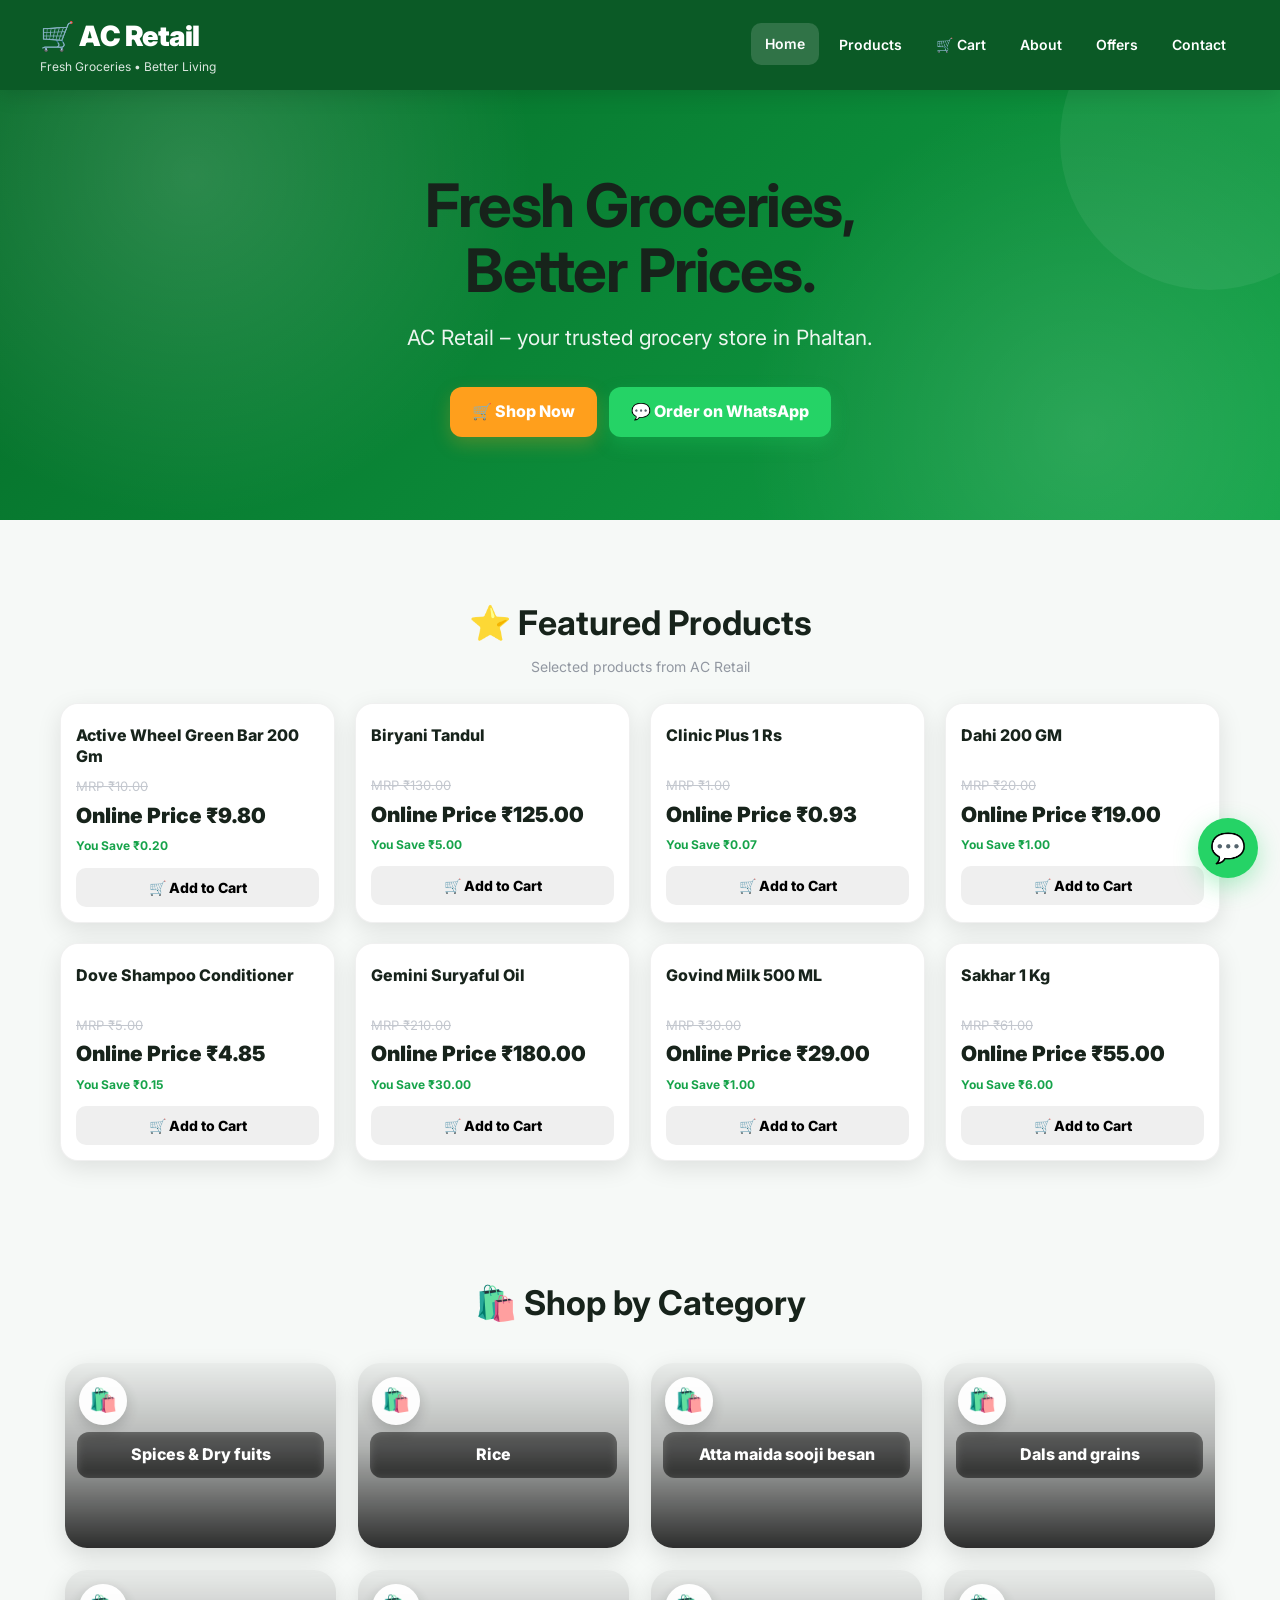
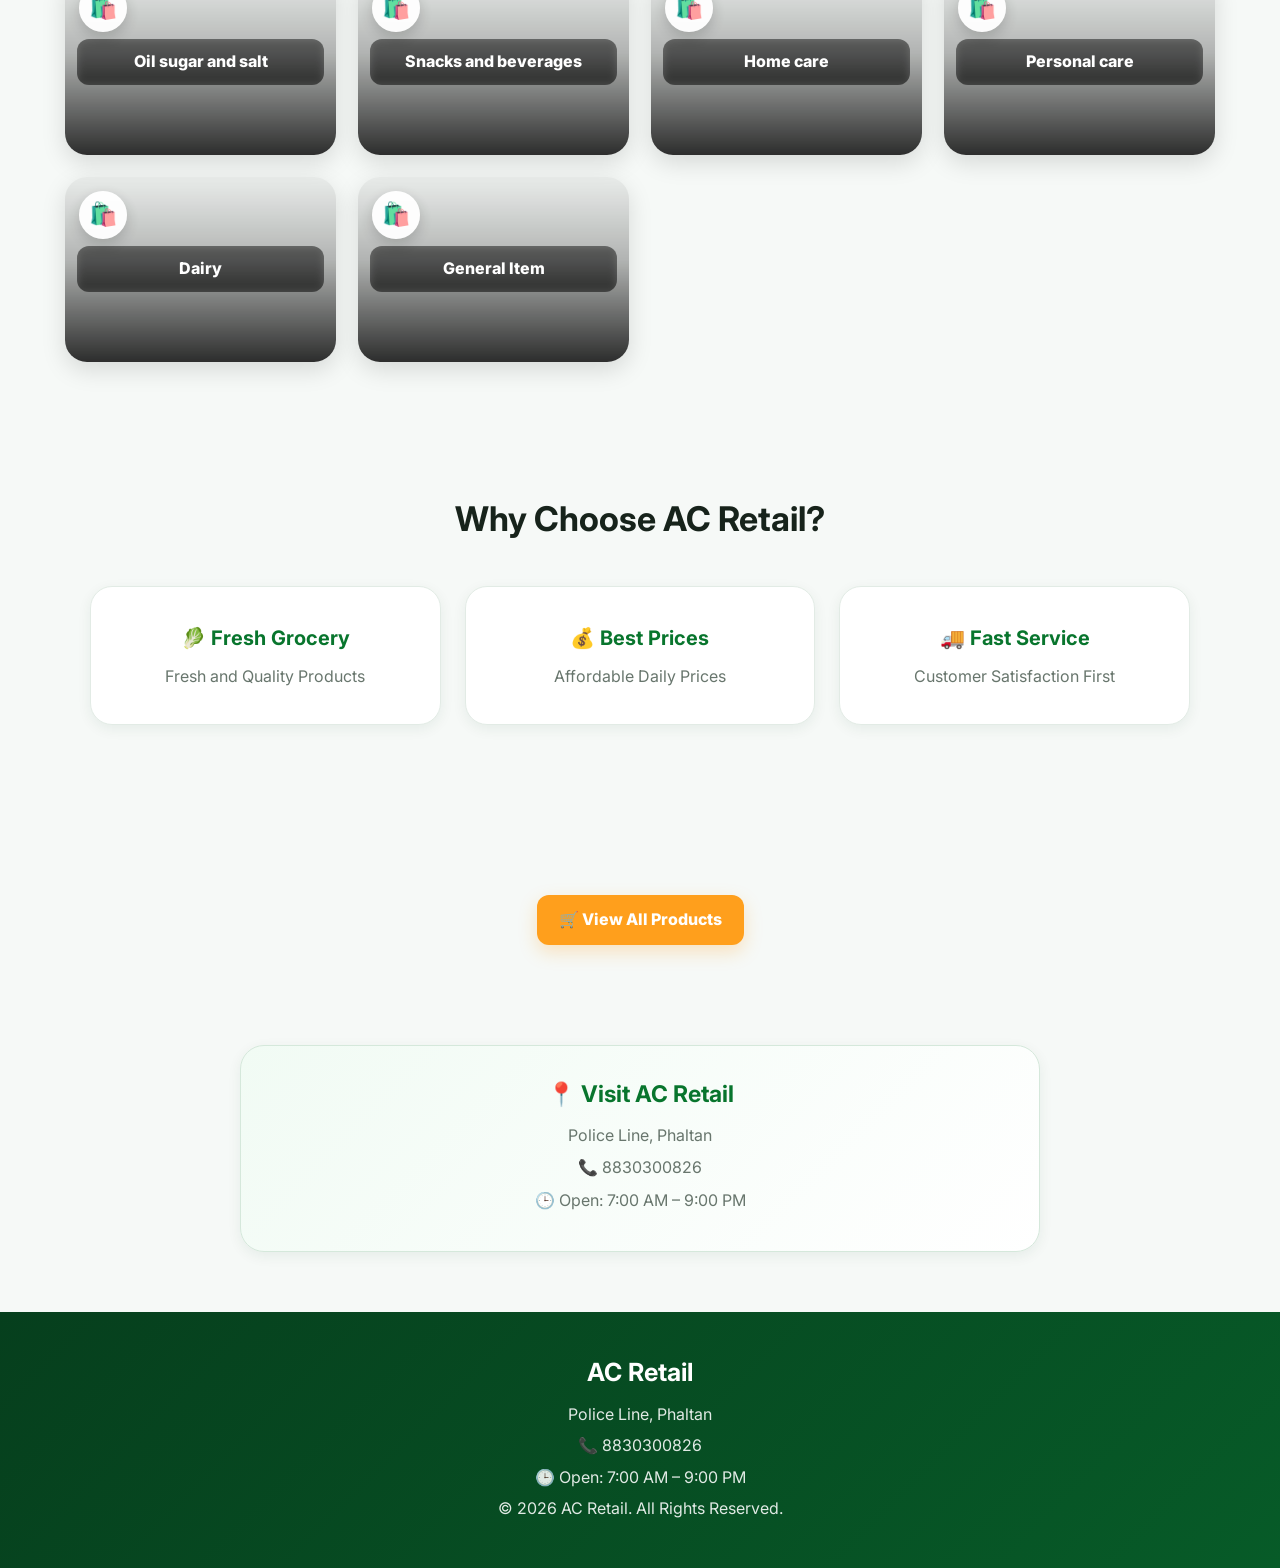
==== commit 601046b2: "Add files via upload" ====
--- a/index.html
+++ b/index.html
@@ -3,1423 +3,331 @@
 <head>
 <meta charset="UTF-8">
 <meta name="viewport" content="width=device-width, initial-scale=1.0">
-
 <title>AC Retail - Grocery Store</title>
-
 <link rel="stylesheet" href="style.css">
 
 <style>
-
-/* ==========================================
-   SIMPLE CATEGORY DESIGN
-   ========================================== */
-
 #homeCategories{
-    display:grid;
-    grid-template-columns:repeat(5,1fr);
-    gap:20px;
-    margin-top:28px;
-}
-
+  display:grid;
+  grid-template-columns:repeat(4,1fr);
+  gap:22px;
+  margin-top:28px;
+}
 #homeCategories .category-card{
-    position:relative;
-    min-height:205px;
-    border-radius:22px;
-    padding:22px 12px 16px;
-    text-decoration:none;
-    color:#064e3b;
-    background:linear-gradient(145deg,#ffffff,#f4faf7);
-    border:1px solid #e1eee8;
-    box-shadow:0 8px 24px rgba(0,80,55,.08);
-
-    display:flex;
-    flex-direction:column;
-    align-items:center;
-    justify-content:center;
-    text-align:center;
-
-    transition:
-        transform .25s ease,
-        box-shadow .25s ease,
-        border-color .25s ease;
-}
-
+  position:relative;
+  min-height:185px;
+  border-radius:22px;
+  overflow:hidden;
+  display:flex;
+  align-items:flex-end;
+  justify-content:center;
+  padding:18px 12px;
+  text-decoration:none;
+  color:#fff;
+  background:
+    linear-gradient(to top,rgba(0,0,0,.82),rgba(0,0,0,.28) 55%,rgba(0,0,0,.05)),
+    var(--category-image);
+  background-size:cover;
+  background-position:center;
+  box-shadow:0 8px 25px rgba(0,0,0,.13);
+  transition:.35s;
+}
 #homeCategories .category-card:hover{
-    transform:translateY(-6px);
-    box-shadow:0 16px 32px rgba(0,80,55,.14);
-    border-color:#b8ddce;
-}
-
+  transform:translateY(-7px);
+  box-shadow:0 18px 35px rgba(0,0,0,.22);
+}
 .category-icon{
-    position:static;
-    width:86px;
-    height:86px;
-    border-radius:50%;
-
-    background:#e8f6ef;
-
-    display:flex;
-    align-items:center;
-    justify-content:center;
-
-    font-size:48px;
-    line-height:1;
-
-    box-shadow:
-        inset 0 0 0 7px rgba(255,255,255,.7);
-
-    margin-bottom:16px;
-}
-
-.category-icon img{
-    display:none !important;
-}
-
+  position:absolute;
+  top:14px;
+  left:14px;
+  width:48px;
+  height:48px;
+  border-radius:50%;
+  overflow:hidden;
+  background:#fff;
+  box-shadow:0 5px 15px rgba(0,0,0,.18);
+  display:flex;
+  align-items:center;
+  justify-content:center;
+  font-size:23px;
+}
+.category-icon img{width:100%;height:100%;object-fit:cover;display:block}
 .category-name{
-    width:auto;
-    padding:0;
-
-    border-radius:0;
-    background:none;
-    backdrop-filter:none;
-
-    font-size:16px;
-    line-height:1.25;
-    font-weight:800;
-
-    color:#075e42;
-}
-
-.category-arrow{
-    margin-top:13px;
-
-    width:34px;
-    height:34px;
-
-    border-radius:50%;
-
-    display:flex;
-    align-items:center;
-    justify-content:center;
-
-    background:#dff2e9;
-    color:#087443;
-
-    font-size:20px;
-    font-weight:900;
-}
-
-
-/* TABLET */
-
-@media(max-width:1100px){
-
-    #homeCategories{
-        grid-template-columns:repeat(3,1fr);
-    }
-
-}
-
-
-/* MOBILE */
-
-@media(max-width:700px){
-
-    #homeCategories{
-        grid-template-columns:repeat(2,1fr);
-        gap:14px;
-    }
-
-    #homeCategories .category-card{
-        min-height:180px;
-        padding:18px 9px 14px;
-        border-radius:18px;
-    }
-
-    .category-icon{
-        width:72px;
-        height:72px;
-        font-size:38px;
-        margin-bottom:12px;
-    }
-
-    .category-name{
-        font-size:14px;
-    }
-
-    .category-arrow{
-        width:30px;
-        height:30px;
-        margin-top:10px;
-        font-size:17px;
-    }
-
-}
-
-
-/* ==========================================
-   FEATURED PRODUCTS
-   ========================================== */
-
-.featured-section{
-    max-width:1200px;
-    margin:38px auto 42px;
-    padding:0 18px;
-}
-
-.featured-section > h2{
-    margin:0;
-    font-size:28px;
-    font-weight:800;
-}
-
-.featured-subtitle{
-    margin:7px 0 20px;
-    color:#6b7280;
-    font-size:14px;
-}
-
+  position:relative;
+  z-index:2;
+  width:100%;
+  padding:10px 8px;
+  border-radius:12px;
+  background:rgba(0,0,0,.42);
+  backdrop-filter:blur(4px);
+  font-size:16px;
+  font-weight:800;
+  text-align:center;
+}
+
+.featured-section{display:none;padding:38px 20px 10px}
+.featured-section h2{text-align:center;margin:0 0 6px}
+.featured-subtitle{text-align:center;margin:0 0 24px;opacity:.72}
 .featured-grid{
-    display:grid;
-    grid-template-columns:repeat(4,minmax(0,1fr));
-    gap:18px;
-}
-
+  max-width:1200px;
+  margin:auto;
+  display:grid;
+  grid-template-columns:repeat(4,1fr);
+  gap:20px;
+}
 .featured-card{
-    overflow:hidden;
-
-    border:1px solid #e5e7eb;
-    border-radius:18px;
-
-    background:#fff;
-
-    box-shadow:0 7px 24px rgba(0,0,0,.07);
-
-    transition:
-        transform .22s ease,
-        box-shadow .22s ease;
-}
-
-.featured-card:hover{
-    transform:translateY(-4px);
-    box-shadow:0 13px 30px rgba(0,0,0,.12);
-}
-
-.featured-image{
-    width:100%;
-    height:180px;
-
-    object-fit:contain;
-
-    padding:12px;
-
-    background:#f8fafc;
-
-    display:block;
-}
-
-.featured-info{
-    padding:14px;
-}
-
-.featured-brand{
-    color:#6b7280;
-    font-size:12px;
-    margin-bottom:5px;
-}
-
-.featured-name{
-    min-height:40px;
-
-    font-size:15px;
-    font-weight:800;
-    line-height:1.3;
-}
-
-.featured-mrp{
-    color:#9ca3af;
-
-    font-size:12px;
-
-    text-decoration:line-through;
-
-    margin-top:7px;
-}
-
-.featured-price{
-    color:#15803d;
-
-    font-size:18px;
-    font-weight:900;
-
-    margin-top:3px;
-}
-
-.featured-save{
-    color:#16a34a;
-
-    font-size:12px;
-    font-weight:700;
-
-    margin-top:4px;
-}
-
+  background:#fff;
+  border-radius:18px;
+  overflow:hidden;
+  box-shadow:0 7px 25px rgba(0,0,0,.10);
+  border:1px solid rgba(0,0,0,.06);
+  transition:.3s;
+}
+.featured-card:hover{transform:translateY(-5px);box-shadow:0 14px 30px rgba(0,0,0,.16)}
+.featured-image{width:100%;height:190px;object-fit:cover;display:block;background:#f3f3f3}
+.featured-info{padding:15px}
+.featured-brand{font-size:12px;opacity:.65;margin-bottom:4px}
+.featured-name{font-size:16px;font-weight:800;min-height:42px}
+.featured-mrp{margin-top:8px;font-size:13px;opacity:.6;text-decoration:line-through}
+.featured-price{font-size:21px;font-weight:900;margin-top:2px}
+.featured-save{font-size:12px;margin:4px 0 12px;font-weight:700}
 .featured-add-btn{
-    width:100%;
-
-    margin-top:11px;
-
-    padding:10px 12px;
-
-    border:0;
-    border-radius:10px;
-
-    background:#198754;
-    color:#fff;
-
-    font-weight:800;
-
-    cursor:pointer;
-}
-
-.featured-add-btn:hover{
-    filter:brightness(.94);
-}
-
-.featured-view-all{
-    display:inline-flex;
-
-    padding:11px 20px;
-
-    border-radius:11px;
-
-    background:#198754;
-    color:#fff;
-
-    text-decoration:none;
-
-    font-weight:800;
-}
-
-
-/* FEATURED TABLET */
+  width:100%;border:0;border-radius:10px;padding:11px;cursor:pointer;
+  font-weight:800;font-size:14px;
+}
 
 @media(max-width:900px){
-
-    .featured-grid{
-        grid-template-columns:repeat(2,minmax(0,1fr));
-    }
-
-}
-
-
-/* FEATURED MOBILE */
-
+  #homeCategories{grid-template-columns:repeat(3,1fr);gap:16px}
+  .featured-grid{grid-template-columns:repeat(3,1fr)}
+}
 @media(max-width:600px){
-
-    .featured-section{
-        padding:0 12px;
-        margin:28px auto 35px;
-    }
-
-    .featured-section > h2{
-        font-size:23px;
-    }
-
-    .featured-grid{
-        gap:12px;
-    }
-
-    .featured-image{
-        height:145px;
-        padding:9px;
-    }
-
-    .featured-info{
-        padding:11px;
-    }
-
-    .featured-name{
-        font-size:14px;
-        min-height:37px;
-    }
-
-    .featured-price{
-        font-size:16px;
-    }
-
-}
-
+  #homeCategories{grid-template-columns:repeat(2,1fr);gap:13px;margin-top:20px}
+  #homeCategories .category-card{min-height:145px;border-radius:17px;padding:14px 8px}
+  .category-icon{width:40px;height:40px;top:10px;left:10px}
+  .category-name{font-size:13px;padding:8px 5px}
+  .featured-section{padding:28px 12px 5px}
+  .featured-grid{grid-template-columns:repeat(2,1fr);gap:12px}
+  .featured-image{height:145px}
+  .featured-info{padding:11px}
+  .featured-name{font-size:14px;min-height:38px}
+  .featured-price{font-size:18px}
+}
 </style>
-
 </head>
 
-
 <body>
-
-
-<!-- ==========================================
-     HEADER
-     ========================================== -->
-
 <header>
-
-<div class="header-inner">
-
-<div>
-
-<div class="logo">
-🛒 AC Retail
-</div>
-
-<div class="tagline">
-Fresh Groceries • Better Living
-</div>
-
-</div>
-
-
-<nav>
-
-<a href="index.html" class="active">
-Home
-</a>
-
-<a href="products.html">
-Products
-</a>
-
-<a href="cart.html">
-🛒 Cart
-</a>
-
-<a href="about.html">
-About
-</a>
-
-<a href="offers.html">
-Offers
-</a>
-
-<a href="contact.html">
-Contact
-</a>
-
-</nav>
-
-</div>
-
+  <div class="header-inner">
+    <div>
+      <div class="logo">🛒 AC Retail</div>
+      <div class="tagline">Fresh Groceries • Better Living</div>
+    </div>
+    <nav>
+      <a href="index.html" class="active">Home</a>
+      <a href="products.html">Products</a>
+      <a href="cart.html">🛒 Cart</a>
+      <a href="about.html">About</a>
+      <a href="offers.html">Offers</a>
+      <a href="contact.html">Contact</a>
+    </nav>
+  </div>
 </header>
 
-
-
-<!-- ==========================================
-     HERO
-     ========================================== -->
-
 <section class="hero">
-
-<h2>
-Fresh Groceries,<br>
-Better Prices.
-</h2>
-
-<p>
-AC Retail – your trusted grocery store in Phaltan.
-</p>
-
-
-<div class="hero-buttons">
-
-<a
-href="products.html"
-class="hero-btn shop-btn">
-
-🛒 Shop Now
-
-</a>
-
-
-<a
-href="https://wa.me/918830300826"
-class="hero-btn wa-btn-home"
-target="_blank">
-
-💬 Order on WhatsApp
-
-</a>
-
-</div>
-
-</section>
-
-
-
-<!-- ==========================================
-     FEATURED PRODUCTS
-     ========================================== -->
-
-<section
-class="featured-section"
-id="featuredProductsSection"
->
-
-<h2>
-⭐ Featured Products
-</h2>
-
-
-<p class="featured-subtitle">
-Explore our complete range of products
-</p>
-
-
-<div
-class="featured-grid"
-id="featuredProducts">
-</div>
-
-
-<div
-style="text-align:center;margin-top:22px;"
->
-
-<a
-href="products.html"
-class="featured-view-all">
-
-View All Products →
-
-</a>
-
-</div>
-
-</section>
-
-
-
-<!-- ==========================================
-     CATEGORIES
-     ========================================== -->
+  <h2>Fresh Groceries,<br>Better Prices.</h2>
+  <p>AC Retail – your trusted grocery store in Phaltan.</p>
+  <div class="hero-buttons">
+    <a href="products.html" class="hero-btn shop-btn">🛒 Shop Now</a>
+    <a href="https://wa.me/918830300826" class="hero-btn wa-btn-home" target="_blank">💬 Order on WhatsApp</a>
+  </div>
+</section>
+
+<section class="featured-section" id="featuredProductsSection">
+  <h2>⭐ Featured Products</h2>
+  <p class="featured-subtitle">Selected products from AC Retail</p>
+  <div class="featured-grid" id="featuredProducts"></div>
+</section>
 
 <section class="category-section">
-
-<h2>
-🛍️ Shop by Category
-</h2>
-
-
-<div
-class="category-grid"
-id="homeCategories">
-</div>
-
-</section>
-
-
-
-<!-- ==========================================
-     SERVICES
-     ========================================== -->
+  <h2>🛍️ Shop by Category</h2>
+  <div class="category-grid" id="homeCategories"></div>
+</section>
 
 <section class="services">
-
-<h2>
-Why Choose AC Retail?
-</h2>
-
-
-<div class="cards">
-
-
-<div class="card">
-
-<h3>
-🥬 Fresh Grocery
-</h3>
-
-<p>
-Fresh and Quality Products
-</p>
-
-</div>
-
-
-<div class="card">
-
-<h3>
-💰 Best Prices
-</h3>
-
-<p>
-Affordable Daily Prices
-</p>
-
-</div>
-
-
-<div class="card">
-
-<h3>
-🚚 Fast Service
-</h3>
-
-<p>
-Customer Satisfaction First
-</p>
-
-</div>
-
-
-</div>
-
-</section>
-
-
-
-<!-- ==========================================
-     VIEW ALL PRODUCTS
-     ========================================== -->
-
-<section
-style="text-align:center;margin:40px 20px"
->
-
-<a
-href="products.html"
-class="btn">
-
-🛒 View All Products
-
-</a>
-
-</section>
-
-
-
-<!-- ==========================================
-     LOCATION
-     ========================================== -->
+  <h2>Why Choose AC Retail?</h2>
+  <div class="cards">
+    <div class="card"><h3>🥬 Fresh Grocery</h3><p>Fresh and Quality Products</p></div>
+    <div class="card"><h3>💰 Best Prices</h3><p>Affordable Daily Prices</p></div>
+    <div class="card"><h3>🚚 Fast Service</h3><p>Customer Satisfaction First</p></div>
+  </div>
+</section>
+
+<section style="text-align:center;margin:40px 20px">
+  <a href="products.html" class="btn">🛒 View All Products</a>
+</section>
 
 <section class="location-box">
-
-<h3>
-📍 Visit AC Retail
-</h3>
-
-<p>
-Police Line, Phaltan
-</p>
-
-<p>
-📞 8830300826
-</p>
-
-<p>
-🕒 Open: 7:00 AM – 9:00 PM
-</p>
-
-</section>
-
-
-
-<!-- ==========================================
-     FOOTER
-     ========================================== -->
+  <h3>📍 Visit AC Retail</h3>
+  <p>Police Line, Phaltan</p>
+  <p>📞 8830300826</p>
+  <p>🕒 Open: 7:00 AM – 9:00 PM</p>
+</section>
 
 <footer class="footer">
-
-<h3>
-AC Retail
-</h3>
-
-<p>
-Police Line, Phaltan
-</p>
-
-<p>
-📞 8830300826
-</p>
-
-<p>
-🕒 Open: 7:00 AM – 9:00 PM
-</p>
-
-<p>
-&copy; 2026 AC Retail. All Rights Reserved.
-</p>
-
+  <h3>AC Retail</h3>
+  <p>Police Line, Phaltan</p>
+  <p>📞 8830300826</p>
+  <p>🕒 Open: 7:00 AM – 9:00 PM</p>
+  <p>&copy; 2026 AC Retail. All Rights Reserved.</p>
 </footer>
 
-
-
-<!-- WHATSAPP -->
-
-<a
-href="https://wa.me/918830300826"
-class="whatsapp-float"
-target="_blank">
-
-💬
-
-</a>
-
-
+<a href="https://wa.me/918830300826" class="whatsapp-float" target="_blank">💬</a>
 
 <script>
-
-
-/* ==========================================
-   LOAD PRODUCTS
-   ========================================== */
-
-document.addEventListener(
-"DOMContentLoaded",
-function(){
-
-
-fetch(
-"products.json?v=" + Date.now(),
-{
-cache:"no-store"
-}
-)
-
-
-.then(function(response){
-
-if(!response.ok){
-
-throw new Error(
-"Products file could not be loaded"
-);
-
-}
-
-return response.json();
-
-})
-
-
-.then(function(products){
-
-
-if(!Array.isArray(products)){
-
-products = [];
-
-}
-
-
-
-/* ==========================================
-   FEATURED PRODUCTS
-   HOME PAR SIRF 8 PRODUCTS
-   ========================================== */
-
-var featuredSection =
-document.getElementById(
-"featuredProductsSection"
-);
-
-
-var featuredBox =
-document.getElementById(
-"featuredProducts"
-);
-
-
-if(products.length){
-
-featuredSection.style.display =
-"block";
-
-
-var featuredProducts =
-products.slice(0,8);
-
-
-featuredBox.innerHTML =
-featuredProducts.map(
-function(product){
-
-
-var mrp =
-Number(
-product.mrp ||
-product.price ||
-0
-);
-
-
-var price =
-Number(
-product.price ||
-0
-);
-
-
-var saving =
-Math.max(
-0,
-mrp - price
-);
-
-
-var discount =
-mrp > 0 &&
-price < mrp
-
-?
-
-Math.round(
-(saving / mrp) * 100
-)
-
-:
-
-0;
-
-
-var image =
-product.image ||
-"images/products/default.png";
-
-
-return (
-
-'<div class="featured-card">' +
-
-
-'<div style="position:relative">' +
-
-
-'<img class="featured-image" src="' +
-
-escapeHTML(image) +
-
-'" alt="' +
-
-escapeHTML(
-product.name ||
-"Product"
-) +
-
-'" loading="lazy" ' +
-
-'onerror="this.style.display=\'none\'">' +
-
-
-(
-discount > 0
-
-?
-
-'<span style="' +
-'position:absolute;' +
-'top:10px;' +
-'right:10px;' +
-'background:#198754;' +
-'color:#fff;' +
-'padding:5px 8px;' +
-'border-radius:8px;' +
-'font-size:11px;' +
-'font-weight:800">' +
-
-discount +
-
-'% OFF</span>'
-
-:
-
-''
-
-) +
-
-
-'</div>' +
-
-
-'<div class="featured-info">' +
-
-
-'<div class="featured-brand">' +
-
-escapeHTML(
-product.brand ||
-""
-) +
-
-'</div>' +
-
-
-'<div class="featured-name">' +
-
-escapeHTML(
-product.name ||
-"Product"
-) +
-
-'</div>' +
-
-
-'<div class="featured-mrp">' +
-
-'MRP ₹' +
-
-mrp.toFixed(2) +
-
-'</div>' +
-
-
-'<div class="featured-price">' +
-
-'Online Price ₹' +
-
-price.toFixed(2) +
-
-'</div>' +
-
-
-(
-
-saving > 0
-
-?
-
-'<div class="featured-save">' +
-
-'You Save ₹' +
-
-saving.toFixed(2) +
-
-'</div>'
-
-:
-
-''
-
-) +
-
-
-'<button ' +
-
-'class="featured-add-btn" ' +
-
-'onclick="addToCart(' +
-
-JSON.stringify(product.id) +
-
-')">' +
-
-'🛒 Add to Cart' +
-
-'</button>' +
-
-
-'</div>' +
-
-
-'</div>';
-
-
-}
-
-).join("");
-
-}
-
-
-
-/* ==========================================
-   EXACT 10 CATEGORIES
-   ========================================== */
-
-var categoryGroups = [
-
-
-[
-"Spices & Dry fuits",
-
-[
-"Spices & Dry fuits",
-"Spices & Dry Fruits"
-],
-
-"🌶️"
-],
-
-
-[
-"Rice",
-
-[
-"Rice"
-],
-
-"🍚"
-],
-
-
-[
-"Atta maida sooji besan",
-
-[
-"Atta maida sooji besan",
-"Atta Maida Sooji Besan"
-],
-
-"🌾"
-],
-
-
-[
-"Dals and grains",
-
-[
-"Dals and grains",
-"Dals & Grains"
-],
-
-"🫘"
-],
-
-
-[
-"Oil sugar and salt",
-
-[
-"Oil sugar and salt",
-"Oil Sugar & Salt"
-],
-
-"🫙"
-],
-
-
-[
-"Snacks and beverages",
-
-[
-"Snacks and beverages",
-"Snacks & Beverages"
-],
-
-"🍪"
-],
-
-
-[
-"Home care",
-
-[
-"Home care"
-],
-
-"🧹"
-],
-
-
-[
-"Personal care",
-
-[
-"Personal care"
-],
-
-"🧴"
-],
-
-
-[
-"Dairy",
-
-[
-"Dairy"
-],
-
-"🥛"
-],
-
-
-[
-"General Item",
-
-[
-"General Item"
-],
-
-"🛍️"
-]
-
-
-];
-
-
-
-/* ==========================================
-   CREATE CATEGORY CARDS
-   ========================================== */
-
-var categoryBox =
-document.getElementById(
-"homeCategories"
-);
-
-
-categoryBox.innerHTML = "";
-
-
-categoryGroups.forEach(
-function(group){
-
-
-var displayName =
-group[0];
-
-
-var aliases =
-group[1];
-
-
-var emoji =
-group[2];
-
-
-var actualCategory =
-aliases.find(
-function(alias){
-
-
-return products.some(
-function(product){
-
-
-return String(
-product.category || ""
-).trim() === alias;
-
-
+document.addEventListener("DOMContentLoaded", function(){
+  fetch("products.json?v=" + Date.now(), {cache:"no-store"})
+    .then(function(response){
+      if(!response.ok) throw new Error("Products file could not be loaded");
+      return response.json();
+    })
+    .then(function(products){
+
+      /* FEATURED PRODUCTS */
+      var featuredSection = document.getElementById("featuredProductsSection");
+      var featuredBox = document.getElementById("featuredProducts");
+      var featured = products.filter(function(product){
+        return product.featured === true;
+      });
+
+      if(featured.length){
+        featuredSection.style.display = "block";
+        featuredBox.innerHTML = featured.map(function(product){
+          var mrp = Number(product.mrp || product.price || 0);
+          var price = Number(product.price || 0);
+          var saving = Math.max(0, mrp - price);
+          var image = product.image || "images/products/default.png";
+
+          return '<div class="featured-card">' +
+            '<img class="featured-image" src="' + escapeHTML(image) +
+            '" alt="' + escapeHTML(product.name || "Product") +
+            '" onerror="this.style.display=\'none\'">' +
+            '<div class="featured-info">' +
+            '<div class="featured-brand">' + escapeHTML(product.brand || "") + '</div>' +
+            '<div class="featured-name">' + escapeHTML(product.name || "Product") + '</div>' +
+            '<div class="featured-mrp">MRP ₹' + mrp.toFixed(2) + '</div>' +
+            '<div class="featured-price">Online Price ₹' + price.toFixed(2) + '</div>' +
+            (saving > 0 ? '<div class="featured-save">You Save ₹' + saving.toFixed(2) + '</div>' : '') +
+            '<button class="featured-add-btn" onclick="addToCart(' + JSON.stringify(product.id) + ')">🛒 Add to Cart</button>' +
+            '</div></div>';
+        }).join("");
+      }
+
+      /* EXACTLY 10 CATEGORY GROUPS */
+      var categoryGroups = [
+        ["Spices & Dry fuits", ["Spices & Dry fuits","Spices & Dry Fruits"], "https://images.unsplash.com/photo-1596040033229-a9821ebd058d?auto=format&fit=crop&w=900&q=85"],
+        ["Rice", ["Rice"], "https://images.unsplash.com/photo-1536304993881-ff6e9eefa2a6?auto=format&fit=crop&w=900&q=85"],
+        ["Atta maida sooji besan", ["Atta maida sooji besan","Atta Maida Sooji Besan"], "https://images.unsplash.com/photo-1509440159596-0249088772ff?auto=format&fit=crop&w=900&q=85"],
+        ["Dals and grains", ["Dals and grains","Dals & Grains"], "https://images.unsplash.com/photo-1515543904379-3d757afe72e4?auto=format&fit=crop&w=900&q=85"],
+        ["Oil sugar and salt", ["Oil sugar and salt","Oil Sugar & Salt"], "https://images.unsplash.com/photo-1474979266404-7eaacbcd87c5?auto=format&fit=crop&w=900&q=85"],
+        ["Snacks and beverages", ["Snacks and beverages","Snacks & Beverages"], "https://images.unsplash.com/photo-1621939514649-280e2aa7a1f?auto=format&fit=crop&w=900&q=85"],
+        ["Home care", ["Home care"], "https://images.unsplash.com/photo-1583947215259-38e31be8751f?auto=format&fit=crop&w=900&q=85"],
+        ["Personal care", ["Personal care"], "https://images.unsplash.com/photo-1556228578-8c89e6adf883?auto=format&fit=crop&w=900&q=85"],
+        ["Dairy", ["Dairy"], "https://images.unsplash.com/photo-1628088062854-d1870b4553da?auto=format&fit=crop&w=900&q=85"],
+        ["General Item", ["General Item"], "https://images.unsplash.com/photo-1601598851547-4302969d4b1b?auto=format&fit=crop&w=900&q=85"]
+      ];
+
+      var categoryBox = document.getElementById("homeCategories");
+      categoryBox.innerHTML = "";
+
+      categoryGroups.forEach(function(group){
+        var displayName = group[0];
+        var aliases = group[1];
+        var image = group[2];
+
+        var actualCategory = aliases.find(function(alias){
+          return products.some(function(product){
+            return String(product.category || "").trim() === alias;
+          });
+        });
+
+        if(!actualCategory) return;
+
+        var card = document.createElement("a");
+        card.className = "category-card";
+        card.href = "products.html?category=" + encodeURIComponent(actualCategory);
+        card.style.setProperty("--category-image", 'url("' + image + '")');
+
+        var icon = document.createElement("span");
+        icon.className = "category-icon";
+
+        var img = document.createElement("img");
+        img.src = image;
+        img.alt = displayName;
+        img.loading = "lazy";
+        img.onerror = function(){
+          icon.innerHTML = "🛍️";
+        };
+        icon.appendChild(img);
+
+        var name = document.createElement("span");
+        name.className = "category-name";
+        name.textContent = displayName;
+
+        card.appendChild(icon);
+        card.appendChild(name);
+        categoryBox.appendChild(card);
+      });
+    })
+    .catch(function(error){
+      console.error("Home loading error:", error);
+    });
 });
 
-
-}
-);
-
-
-if(!actualCategory){
-
-return;
-
-}
-
-
-var card =
-document.createElement(
-"a"
-);
-
-
-card.className =
-"category-card";
-
-
-card.href =
-"products.html?category=" +
-
-encodeURIComponent(
-actualCategory
-);
-
-
-
-/* ICON */
-
-var icon =
-document.createElement(
-"span"
-);
-
-
-icon.className =
-"category-icon";
-
-
-icon.textContent =
-emoji;
-
-
-
-/* NAME */
-
-var name =
-document.createElement(
-"span"
-);
-
-
-name.className =
-"category-name";
-
-
-name.textContent =
-displayName;
-
-
-
-/* ARROW */
-
-var arrow =
-document.createElement(
-"span"
-);
-
-
-arrow.className =
-"category-arrow";
-
-
-arrow.textContent =
-"→";
-
-
-
-card.appendChild(icon);
-
-card.appendChild(name);
-
-card.appendChild(arrow);
-
-
-categoryBox.appendChild(card);
-
-
-});
-
-
-})
-
-
-.catch(function(error){
-
-
-console.error(
-"Home loading error:",
-error
-);
-
-
-});
-
-
-});
-
-
-
-/* ==========================================
-   ESCAPE HTML
-   ========================================== */
-
 function escapeHTML(value){
-
-
-return String(
-value ?? ""
-)
-
-
-.replace(
-/&/g,
-"&amp;"
-)
-
-
-.replace(
-/</g,
-"&lt;"
-)
-
-
-.replace(
-/>/g,
-"&gt;"
-)
-
-
-.replace(
-/"/g,
-"&quot;"
-)
-
-
-.replace(
-/'/g,
-"&#039;"
-);
-
-
-}
-
-
-
-/* ==========================================
-   ADD TO CART
-   ========================================== */
+  return String(value ?? "")
+    .replace(/&/g,"&amp;")
+    .replace(/</g,"&lt;")
+    .replace(/>/g,"&gt;")
+    .replace(/"/g,"&quot;")
+    .replace(/'/g,"&#039;");
+}
 
 function addToCart(productId){
-
-
-fetch(
-
-"products.json?v=" +
-Date.now(),
-
-{
-cache:"no-store"
-}
-
-)
-
-
-.then(
-function(response){
-
-return response.json();
-
-}
-)
-
-
-.then(
-function(products){
-
-
-var product =
-products.find(
-function(item){
-
-
-return String(
-item.id
-) === String(
-productId
-);
-
-
-}
-);
-
-
-if(!product){
-
-return;
-
-}
-
-
-var cart =
-JSON.parse(
-localStorage.getItem(
-"cart"
-) || "[]"
-);
-
-
-var existing =
-cart.find(
-function(item){
-
-
-return String(
-item.id
-) === String(
-product.id
-);
-
-
-}
-);
-
-
-if(existing){
-
-
-existing.qty =
-Number(
-existing.qty || 0
-) + 1;
-
-
-}
-
-else{
-
-
-cart.push({
-
-id:product.id,
-
-name:product.name,
-
-brand:
-product.brand || "",
-
-category:
-product.category || "",
-
-mrp:
-product.mrp ||
-product.price ||
-0,
-
-price:
-product.price ||
-0,
-
-image:
-product.image ||
-"",
-
-qty:1
-
-});
-
-
-}
-
-
-localStorage.setItem(
-"cart",
-JSON.stringify(cart)
-);
-
-
-alert(
-"Product added to cart 🛒"
-);
-
-
-})
-
-
-.catch(
-function(error){
-
-
-console.error(
-"Add to cart error:",
-error
-);
-
-
-}
-);
-
-
-}
-
+  fetch("products.json?v=" + Date.now(), {cache:"no-store"})
+    .then(function(response){ return response.json(); })
+    .then(function(products){
+      var product = products.find(function(item){
+        return String(item.id) === String(productId);
+      });
+      if(!product) return;
+
+      var cart = JSON.parse(localStorage.getItem("cart") || "[]");
+      var existing = cart.find(function(item){
+        return String(item.id) === String(product.id);
+      });
+
+      if(existing){
+        existing.qty = Number(existing.qty || 0) + 1;
+      }else{
+        cart.push({
+          id:product.id,
+          name:product.name,
+          brand:product.brand || "",
+          category:product.category || "",
+          mrp:product.mrp || product.price || 0,
+          price:product.price || 0,
+          image:product.image || "",
+          qty:1
+        });
+      }
+
+      localStorage.setItem("cart", JSON.stringify(cart));
+      alert("Product added to cart 🛒");
+    })
+    .catch(function(error){
+      console.error("Add to cart error:", error);
+    });
+}
 </script>
-
-
 </body>
 </html>
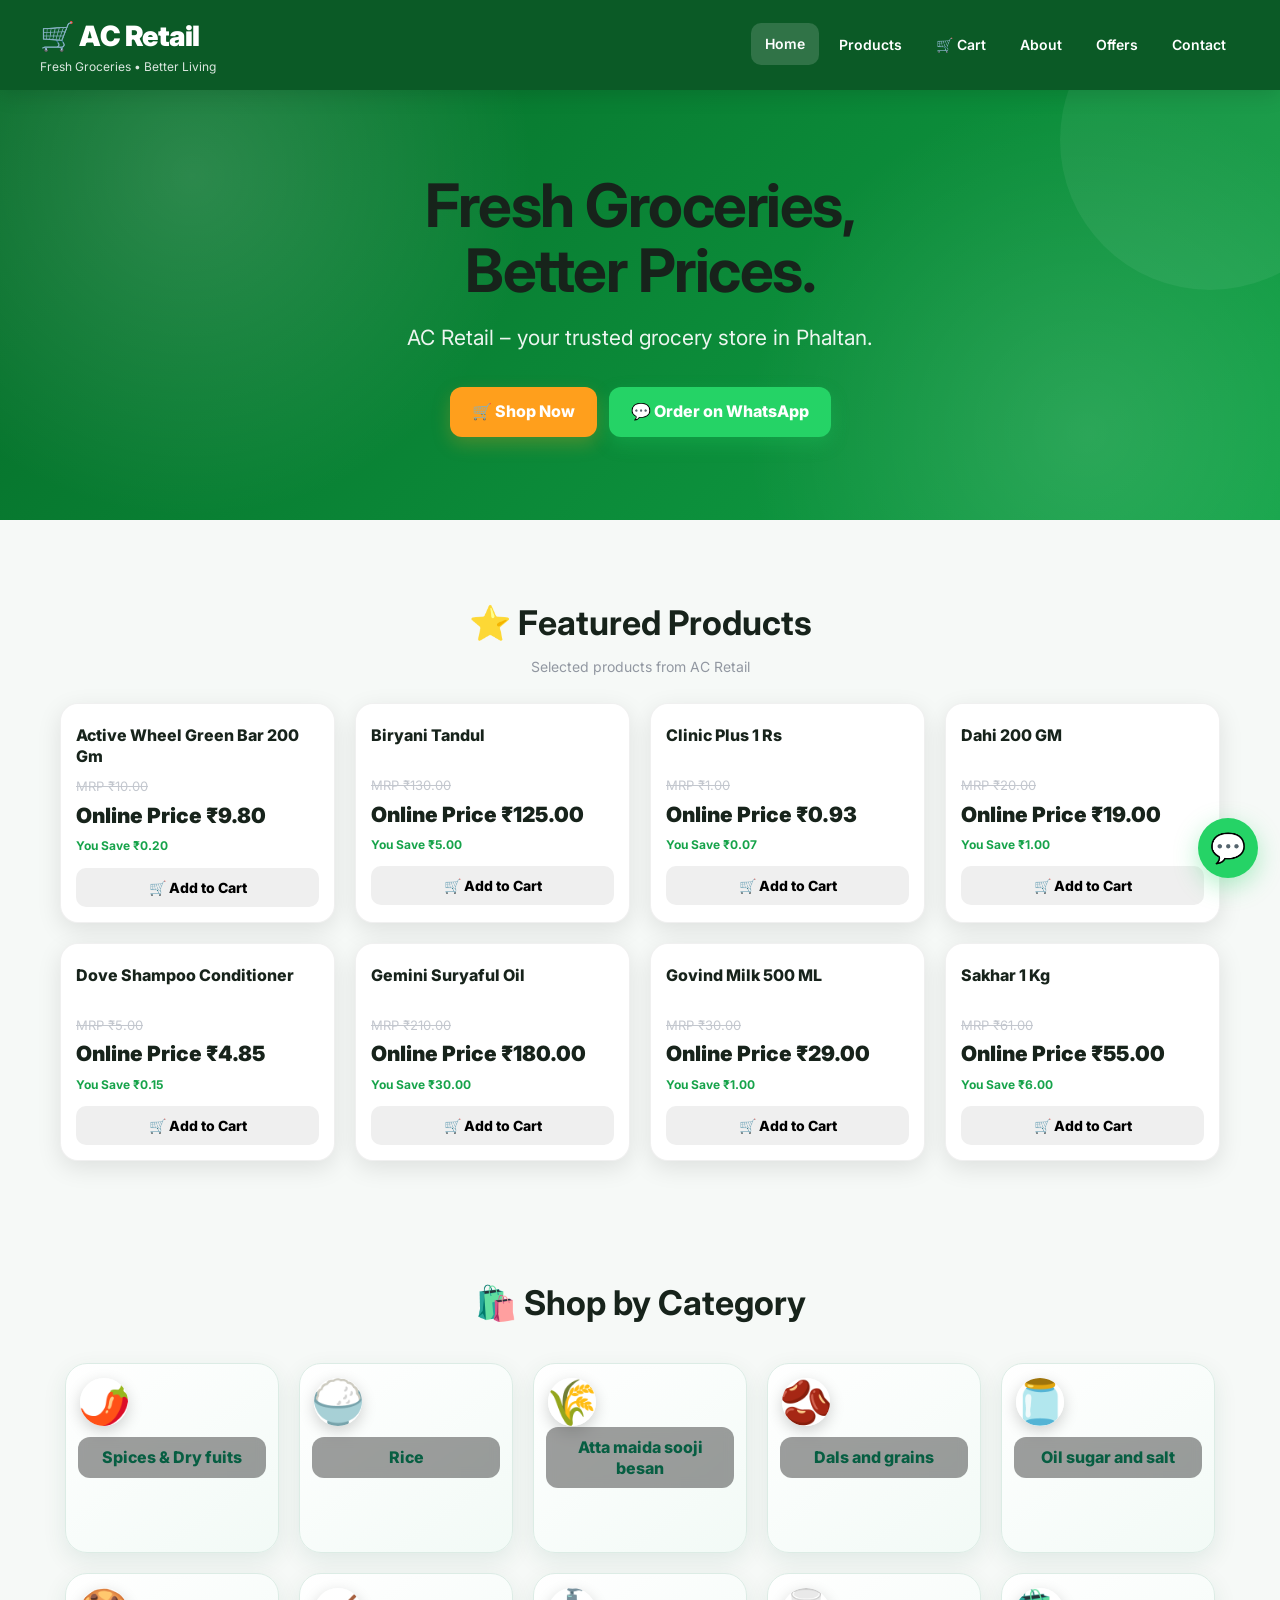
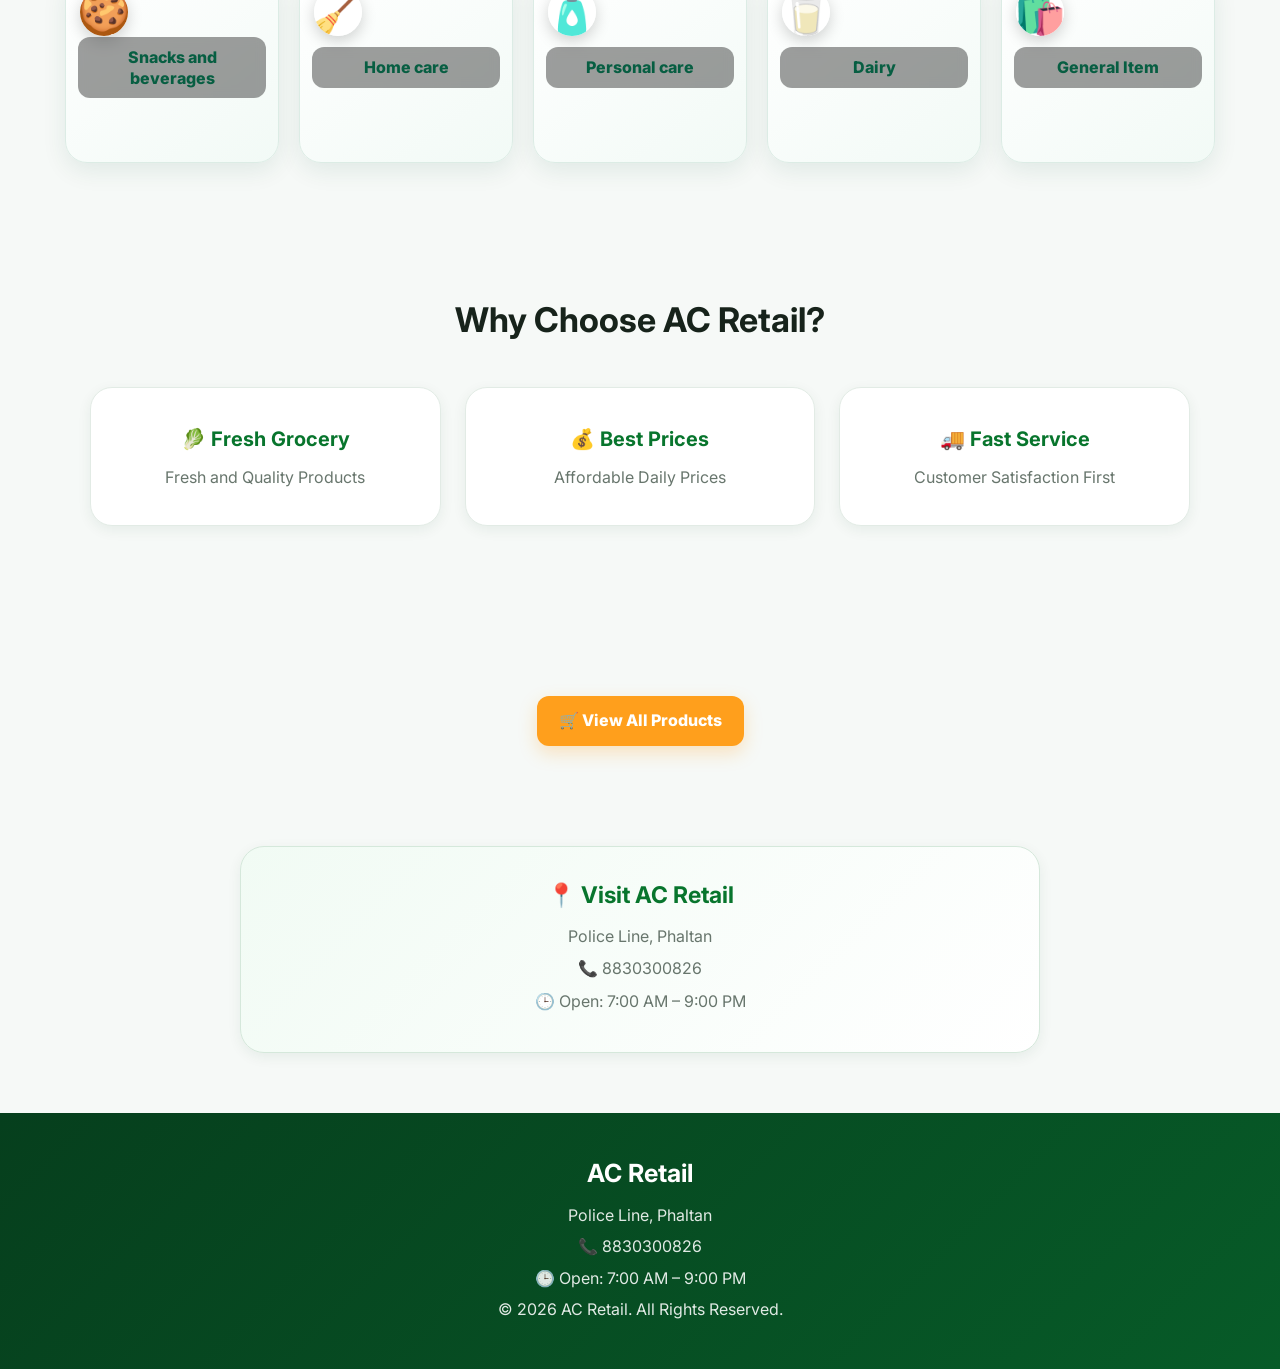
==== commit 90c05839: "Update grid layout and category card styles" ====
--- a/index.html
+++ b/index.html
@@ -8,61 +8,139 @@
 
 <style>
 #homeCategories{
-  display:grid;
-  grid-template-columns:repeat(4,1fr);
-  gap:22px;
-  margin-top:28px;
-}
+    display:grid;
+    grid-template-columns:repeat(5,1fr);
+    gap:20px;
+    margin-top:28px;
+}
+
 #homeCategories .category-card{
-  position:relative;
-  min-height:185px;
-  border-radius:22px;
-  overflow:hidden;
-  display:flex;
-  align-items:flex-end;
-  justify-content:center;
-  padding:18px 12px;
-  text-decoration:none;
-  color:#fff;
-  background:
-    linear-gradient(to top,rgba(0,0,0,.82),rgba(0,0,0,.28) 55%,rgba(0,0,0,.05)),
-    var(--category-image);
-  background-size:cover;
-  background-position:center;
-  box-shadow:0 8px 25px rgba(0,0,0,.13);
-  transition:.35s;
-}
+    position:relative;
+    min-height:190px;
+    border-radius:22px;
+    overflow:hidden;
+
+    display:flex;
+    flex-direction:column;
+    align-items:center;
+    justify-content:center;
+
+    padding:20px 12px;
+
+    text-decoration:none;
+    color:#075e42;
+
+    background:linear-gradient(
+        145deg,
+        #ffffff,
+        #f2faf6
+    );
+
+    border:1px solid #dcece5;
+
+    box-shadow:
+        0 8px 24px rgba(0,80,55,.09);
+
+    transition:
+        transform .25s ease,
+        box-shadow .25s ease,
+        border-color .25s ease;
+}
+
 #homeCategories .category-card:hover{
-  transform:translateY(-7px);
-  box-shadow:0 18px 35px rgba(0,0,0,.22);
-}
+    transform:translateY(-6px);
+
+    box-shadow:
+        0 16px 32px rgba(0,80,55,.15);
+
+    border-color:#afd8c6;
+}
+
 .category-icon{
-  position:absolute;
-  top:14px;
-  left:14px;
-  width:48px;
-  height:48px;
-  border-radius:50%;
-  overflow:hidden;
-  background:#fff;
-  box-shadow:0 5px 15px rgba(0,0,0,.18);
-  display:flex;
-  align-items:center;
-  justify-content:center;
-  font-size:23px;
-}
-.category-icon img{width:100%;height:100%;object-fit:cover;display:block}
+    position:static;
+
+    width:82px;
+    height:82px;
+
+    border-radius:50%;
+
+    background:#e6f5ed;
+
+    display:flex;
+    align-items:center;
+    justify-content:center;
+
+    font-size:45px;
+    line-height:1;
+
+    box-shadow:
+        inset 0 0 0 7px rgba(255,255,255,.7);
+
+    margin-bottom:16px;
+}
+
+.category-icon img{
+    display:none !important;
+}
+
 .category-name{
-  position:relative;
-  z-index:2;
-  width:100%;
-  padding:10px 8px;
-  border-radius:12px;
-  background:rgba(0,0,0,.42);
-  backdrop-filter:blur(4px);
-  font-size:16px;
-  font-weight:800;
-  text-align:center;
+    position:static;
+
+    width:auto;
+
+    padding:0;
+
+    border-radius:0;
+
+    background:none;
+
+    backdrop-filter:none;
+
+    font-size:15px;
+
+    line-height:1.3;
+
+    font-weight:800;
+
+    text-align:center;
+
+    color:#075e42;
+}
+
+@media(max-width:900px){
+
+    #homeCategories{
+        grid-template-columns:repeat(3,1fr);
+        gap:16px;
+    }
+
+}
+
+@media(max-width:600px){
+
+    #homeCategories{
+        grid-template-columns:repeat(2,1fr);
+        gap:13px;
+        margin-top:20px;
+    }
+
+    #homeCategories .category-card{
+        min-height:165px;
+        border-radius:17px;
+        padding:16px 8px;
+    }
+
+    .category-icon{
+        width:68px;
+        height:68px;
+        font-size:37px;
+        margin-bottom:12px;
+    }
+
+    .category-name{
+        font-size:13px;
+    }
+
 }
 
 .featured-section{display:none;padding:38px 20px 10px}
@@ -236,47 +314,154 @@
         ["General Item", ["General Item"], "https://images.unsplash.com/photo-1601598851547-4302969d4b1b?auto=format&fit=crop&w=900&q=85"]
       ];
 
-      var categoryBox = document.getElementById("homeCategories");
-      categoryBox.innerHTML = "";
-
-      categoryGroups.forEach(function(group){
-        var displayName = group[0];
-        var aliases = group[1];
-        var image = group[2];
-
-        var actualCategory = aliases.find(function(alias){
-          return products.some(function(product){
-            return String(product.category || "").trim() === alias;
-          });
+      /* EXACTLY 10 CATEGORY GROUPS */
+
+var categoryGroups = [
+
+    [
+        "Spices & Dry fuits",
+        ["Spices & Dry fuits","Spices & Dry Fruits"],
+        "🌶️"
+    ],
+
+    [
+        "Rice",
+        ["Rice"],
+        "🍚"
+    ],
+
+    [
+        "Atta maida sooji besan",
+        ["Atta maida sooji besan","Atta Maida Sooji Besan"],
+        "🌾"
+    ],
+
+    [
+        "Dals and grains",
+        ["Dals and grains","Dals & Grains"],
+        "🫘"
+    ],
+
+    [
+        "Oil sugar and salt",
+        ["Oil sugar and salt","Oil Sugar & Salt"],
+        "🫙"
+    ],
+
+    [
+        "Snacks and beverages",
+        ["Snacks and beverages","Snacks & Beverages"],
+        "🍪"
+    ],
+
+    [
+        "Home care",
+        ["Home care"],
+        "🧹"
+    ],
+
+    [
+        "Personal care",
+        ["Personal care"],
+        "🧴"
+    ],
+
+    [
+        "Dairy",
+        ["Dairy"],
+        "🥛"
+    ],
+
+    [
+        "General Item",
+        ["General Item"],
+        "🛍️"
+    ]
+
+];
+
+
+var categoryBox =
+    document.getElementById("homeCategories");
+
+categoryBox.innerHTML = "";
+
+
+categoryGroups.forEach(function(group){
+
+    var displayName = group[0];
+
+    var aliases = group[1];
+
+    var emoji = group[2];
+
+
+    var actualCategory =
+        aliases.find(function(alias){
+
+            return products.some(function(product){
+
+                return String(
+                    product.category || ""
+                ).trim() === alias;
+
+            });
+
         });
 
-        if(!actualCategory) return;
-
-        var card = document.createElement("a");
-        card.className = "category-card";
-        card.href = "products.html?category=" + encodeURIComponent(actualCategory);
-        card.style.setProperty("--category-image", 'url("' + image + '")');
-
-        var icon = document.createElement("span");
-        icon.className = "category-icon";
-
-        var img = document.createElement("img");
-        img.src = image;
-        img.alt = displayName;
-        img.loading = "lazy";
-        img.onerror = function(){
-          icon.innerHTML = "🛍️";
-        };
-        icon.appendChild(img);
-
-        var name = document.createElement("span");
-        name.className = "category-name";
-        name.textContent = displayName;
-
-        card.appendChild(icon);
-        card.appendChild(name);
-        categoryBox.appendChild(card);
-      });
+
+    if(!actualCategory) return;
+
+
+    var card =
+        document.createElement("a");
+
+
+    card.className =
+        "category-card";
+
+
+    card.href =
+        "products.html?category=" +
+        encodeURIComponent(actualCategory);
+
+
+    /* SIMPLE ICON */
+
+    var icon =
+        document.createElement("span");
+
+
+    icon.className =
+        "category-icon";
+
+
+    icon.textContent =
+        emoji;
+
+
+    /* CATEGORY NAME */
+
+    var name =
+        document.createElement("span");
+
+
+    name.className =
+        "category-name";
+
+
+    name.textContent =
+        displayName;
+
+
+    card.appendChild(icon);
+
+    card.appendChild(name);
+
+
+    categoryBox.appendChild(card);
+
+});
     })
     .catch(function(error){
       console.error("Home loading error:", error);
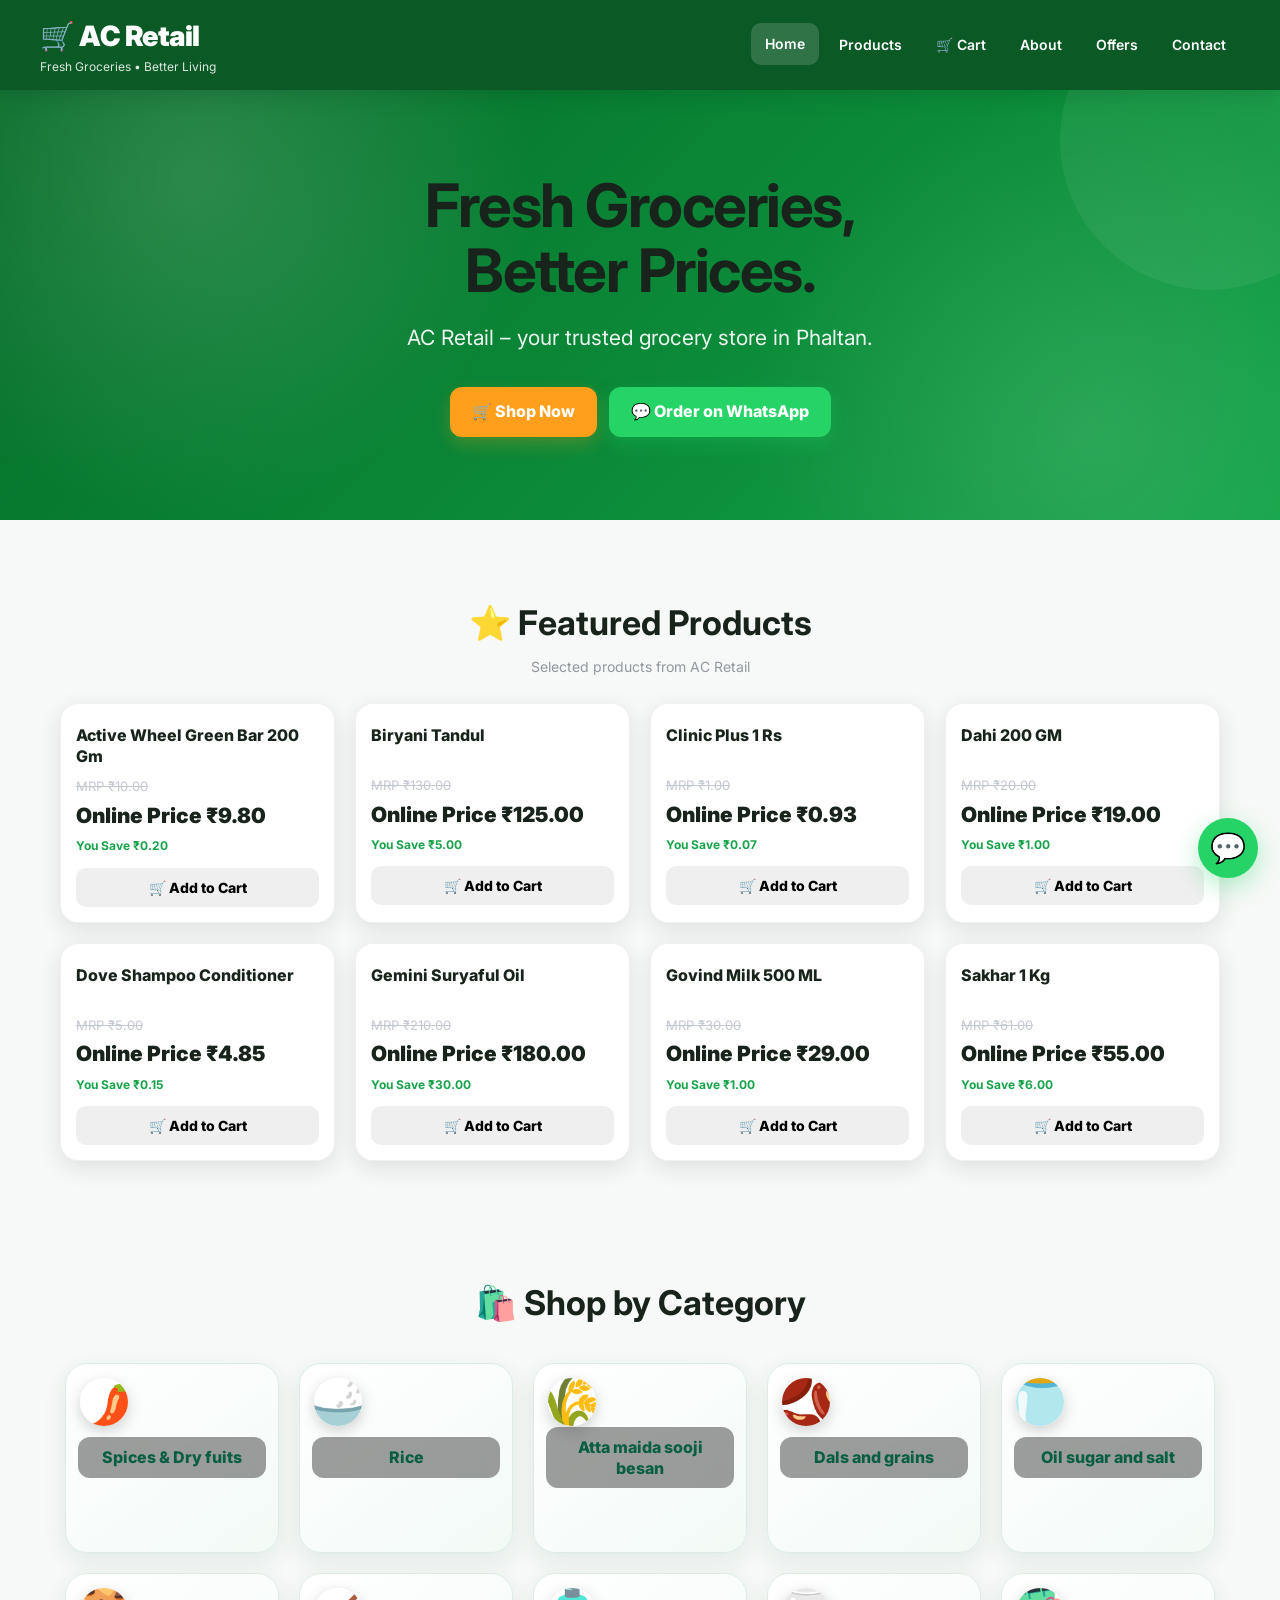
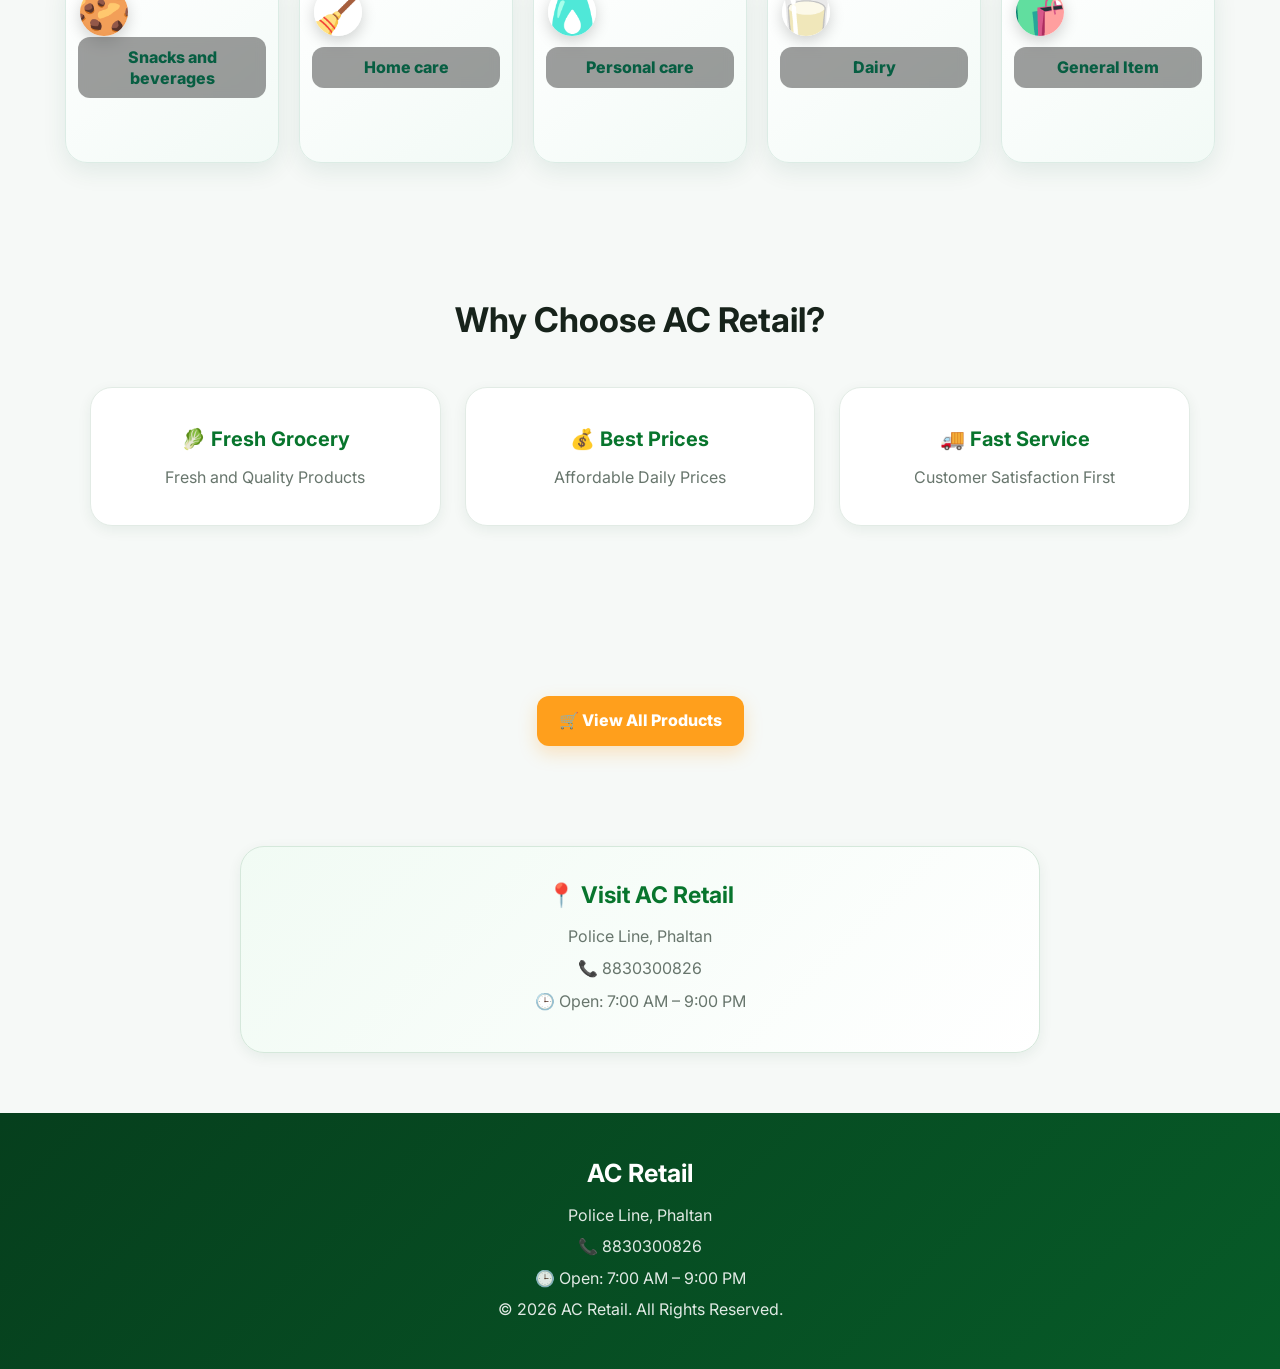
==== commit 25d9d4f2: "Update styles for category icons and names" ====
--- a/index.html
+++ b/index.html
@@ -59,24 +59,27 @@
 .category-icon{
     position:static;
 
-    width:82px;
-    height:82px;
+    width:125px;
+    height:125px;
 
     border-radius:50%;
 
-    background:#e6f5ed;
+    background:#e8f6ef;
 
     display:flex;
     align-items:center;
     justify-content:center;
 
-    font-size:45px;
+    font-size:68px;
     line-height:1;
 
+    margin-bottom:18px;
+
     box-shadow:
-        inset 0 0 0 7px rgba(255,255,255,.7);
-
-    margin-bottom:16px;
+        0 8px 20px rgba(0,80,55,.10),
+        inset 0 0 0 8px rgba(255,255,255,.8);
+
+    flex-shrink:0;
 }
 
 .category-icon img{
@@ -86,17 +89,17 @@
 .category-name{
     position:static;
 
-    width:auto;
-
-    padding:0;
-
-    border-radius:0;
-
-    background:none;
+    width:90%;
+
+    padding:12px 10px;
+
+    border-radius:14px;
+
+    background:#eef3f1;
 
     backdrop-filter:none;
 
-    font-size:15px;
+    font-size:17px;
 
     line-height:1.3;
 
@@ -131,14 +134,16 @@
     }
 
     .category-icon{
-        width:68px;
-        height:68px;
-        font-size:37px;
-        margin-bottom:12px;
+        width:90px;
+        height:90px;
+        font-size:48px;
+        margin-bottom:14px;
     }
 
     .category-name{
-        font-size:13px;
+        width:92%;
+        font-size:14px;
+        padding:10px 7px;
     }
 
 }
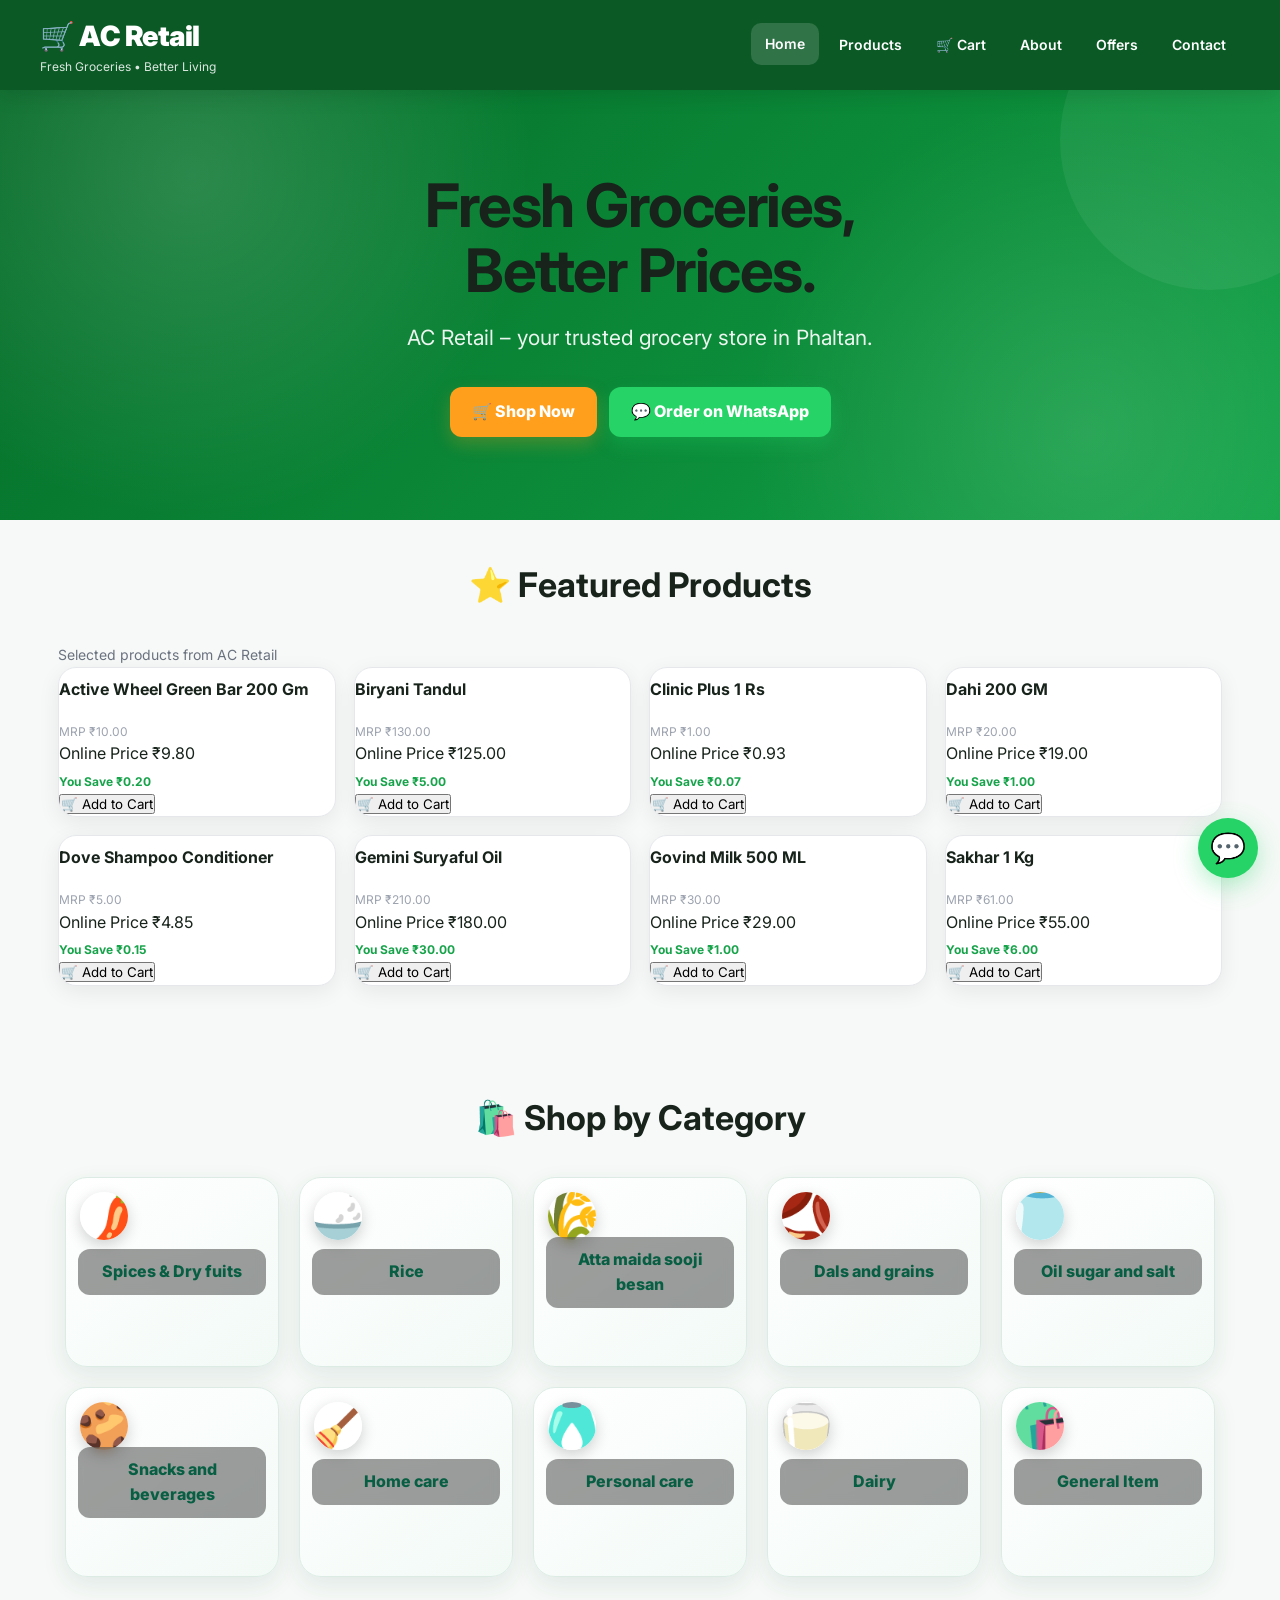
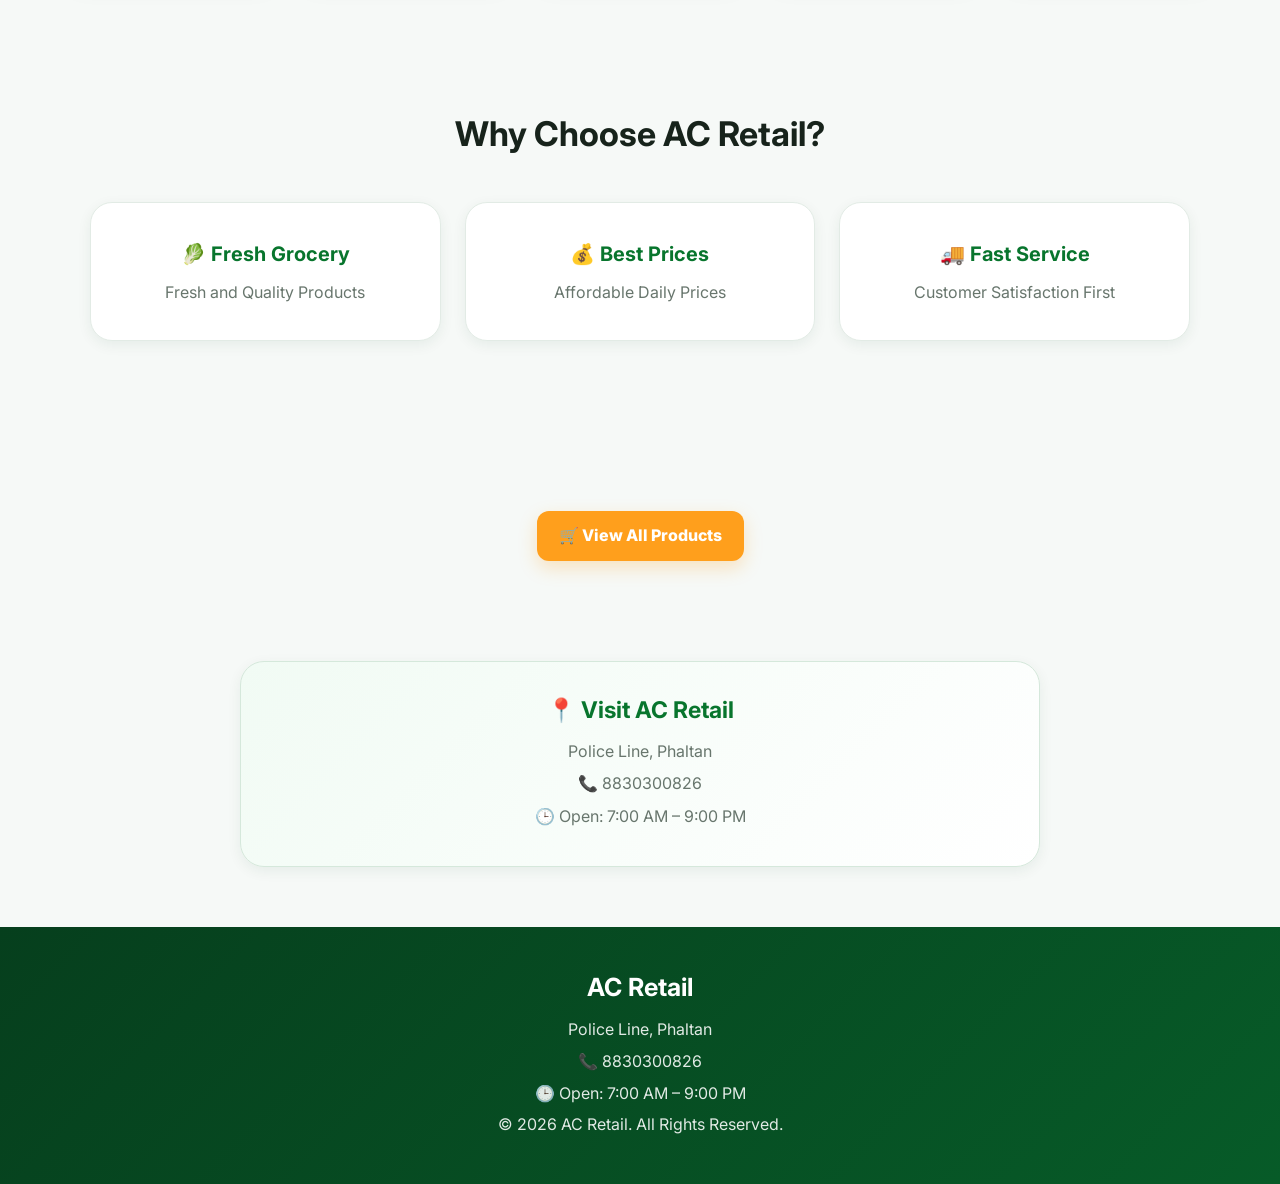
==== commit d9a15fb8: "Update category icon and name styles in index.html" ====
--- a/index.html
+++ b/index.html
@@ -59,8 +59,8 @@
 .category-icon{
     position:static;
 
-    width:125px;
-    height:125px;
+    width:140px;
+    height:140px;
 
     border-radius:50%;
 
@@ -70,14 +70,12 @@
     align-items:center;
     justify-content:center;
 
-    font-size:68px;
+    font-size:85px;
     line-height:1;
 
-    margin-bottom:18px;
-
-    box-shadow:
-        0 8px 20px rgba(0,80,55,.10),
-        inset 0 0 0 8px rgba(255,255,255,.8);
+    margin-bottom:20px;
+
+    box-shadow:0 8px 20px rgba(0,80,55,.10);
 
     flex-shrink:0;
 }
@@ -88,18 +86,20 @@
 
 .category-name{
     position:static;
-
-    width:90%;
-
-    padding:12px 10px;
-
-    border-radius:14px;
-
-    background:#eef3f1;
+.category-name{
+    position:static;
+
+    width:auto;
+
+    padding:0;
+
+    border-radius:0;
+
+    background:transparent !important;
 
     backdrop-filter:none;
 
-    font-size:17px;
+    font-size:18px;
 
     line-height:1.3;
 
@@ -108,6 +108,8 @@
     text-align:center;
 
     color:#075e42;
+
+    box-shadow:none;
 }
 
 @media(max-width:900px){
@@ -134,16 +136,17 @@
     }
 
     .category-icon{
-        width:90px;
-        height:90px;
-        font-size:48px;
-        margin-bottom:14px;
+        width:105px;
+        height:105px;
+        font-size:62px;
+        margin-bottom:15px;
     }
 
     .category-name{
-        width:92%;
-        font-size:14px;
-        padding:10px 7px;
+        width:auto;
+        font-size:15px;
+        padding:0;
+        background:transparent !important;
     }
 
 }
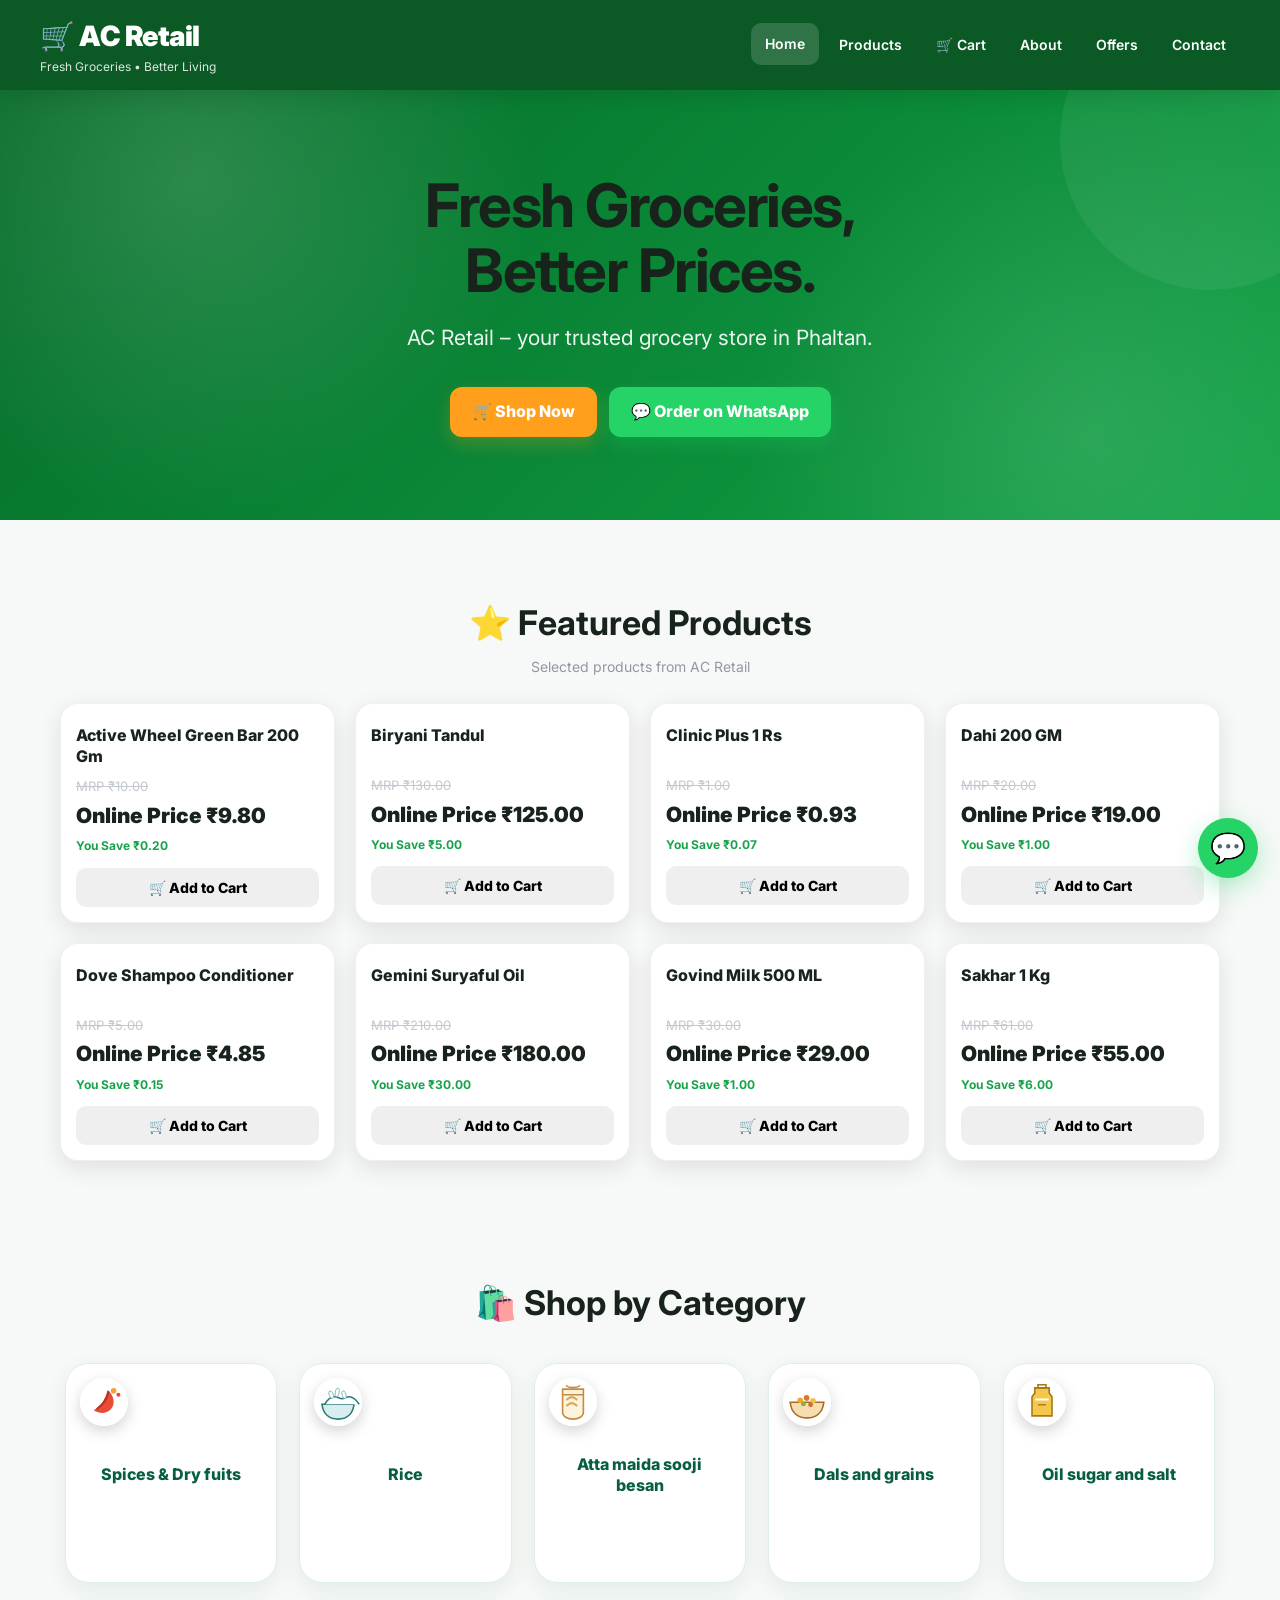
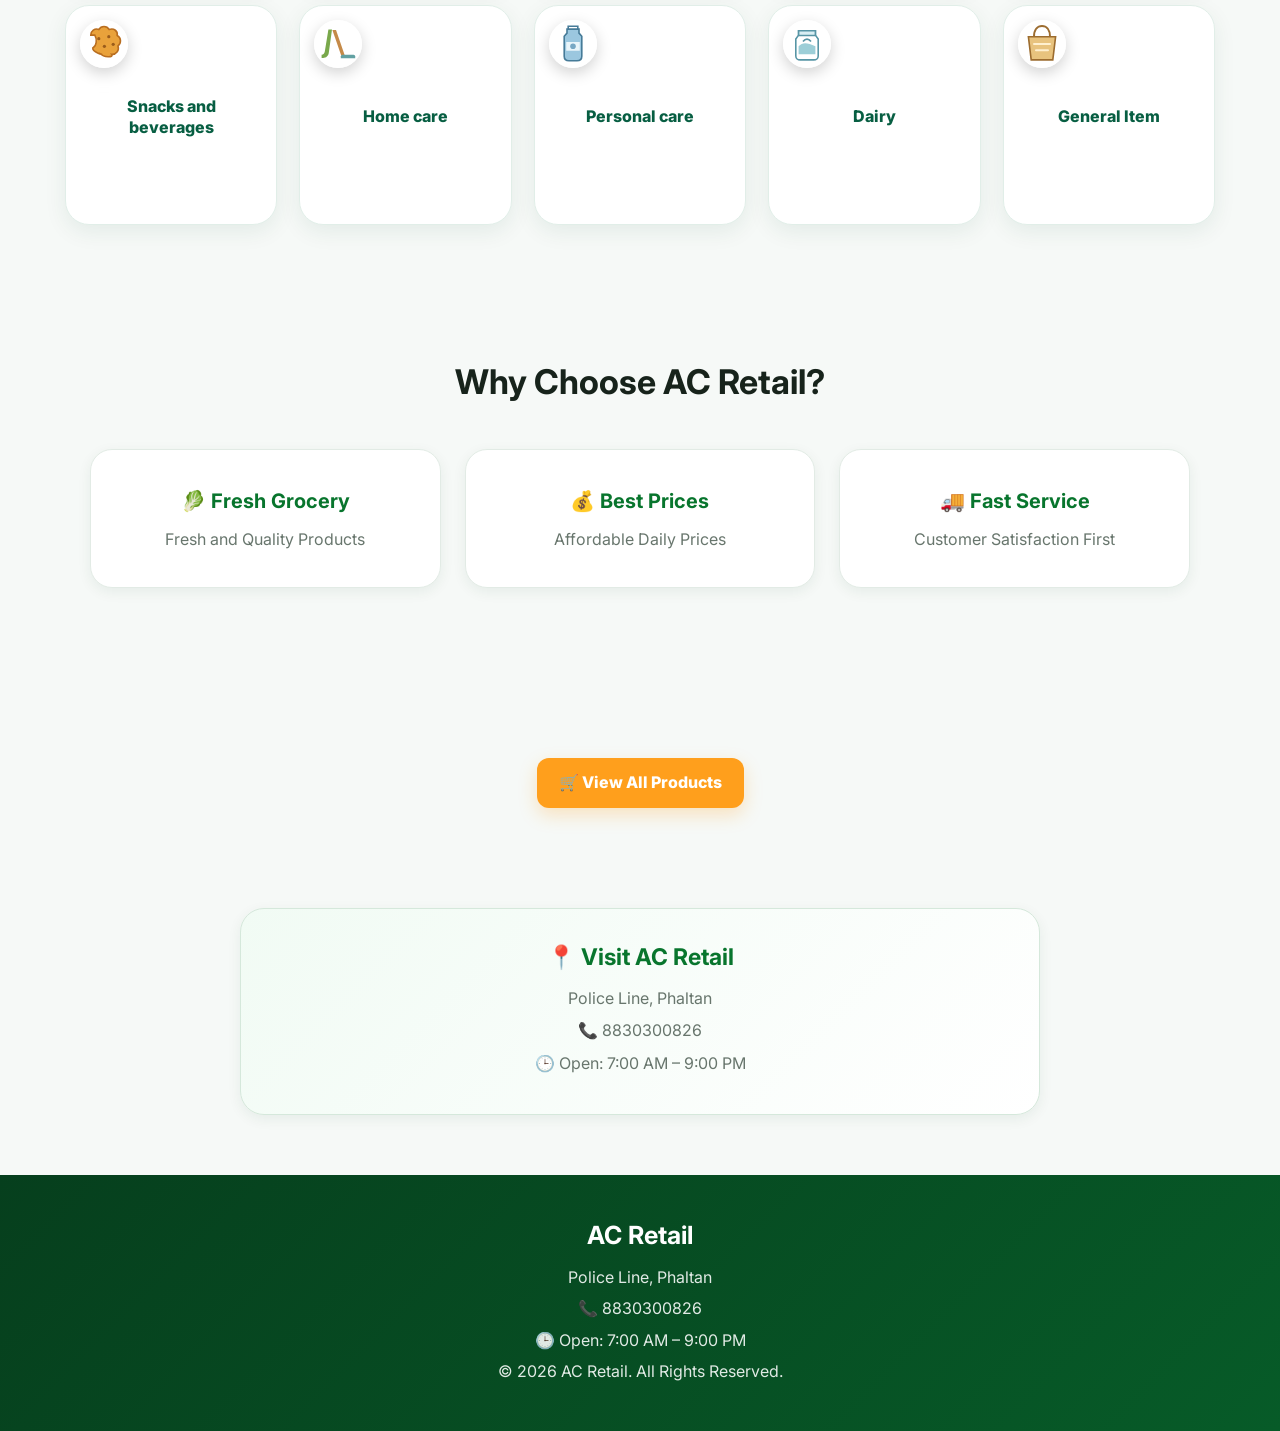
==== commit ae9bf64a: "Update print statement from 'Hello' to 'Goodbye'" ====
--- a/index.html
+++ b/index.html
@@ -8,152 +8,149 @@
 
 <style>
 #homeCategories{
-    display:grid;
-    grid-template-columns:repeat(5,1fr);
-    gap:20px;
-    margin-top:28px;
+  display:grid;
+  grid-template-columns:repeat(5,minmax(0,1fr));
+  gap:22px;
+  margin-top:28px;
 }
 
 #homeCategories .category-card{
-    position:relative;
-    min-height:190px;
-    border-radius:22px;
-    overflow:hidden;
-
-    display:flex;
-    flex-direction:column;
-    align-items:center;
-    justify-content:center;
-
-    padding:20px 12px;
-
-    text-decoration:none;
-    color:#075e42;
-
-    background:linear-gradient(
-        145deg,
-        #ffffff,
-        #f2faf6
-    );
-
-    border:1px solid #dcece5;
-
-    box-shadow:
-        0 8px 24px rgba(0,80,55,.09);
-
-    transition:
-        transform .25s ease,
-        box-shadow .25s ease,
-        border-color .25s ease;
+  min-height:220px;
+  border-radius:24px;
+  overflow:hidden;
+  display:flex;
+  flex-direction:column;
+  align-items:center;
+  justify-content:center;
+  padding:22px 12px 18px;
+  text-decoration:none;
+  color:#075e42;
+  background:#fff;
+  border:1px solid #e1eee8;
+  box-shadow:0 7px 22px rgba(0,80,55,.08);
+  transition:transform .25s ease,box-shadow .25s ease,border-color .25s ease;
 }
 
 #homeCategories .category-card:hover{
-    transform:translateY(-6px);
-
-    box-shadow:
-        0 16px 32px rgba(0,80,55,.15);
-
-    border-color:#afd8c6;
+  transform:translateY(-6px);
+  box-shadow:0 14px 30px rgba(0,80,55,.14);
+  border-color:#b9dccb;
 }
 
 .category-icon{
-    position:static;
-
-    width:140px;
-    height:140px;
-
-    border-radius:50%;
-
-    background:#e8f6ef;
-
-    display:flex;
-    align-items:center;
-    justify-content:center;
-
-    font-size:85px;
-    line-height:1;
-
-    margin-bottom:20px;
-
-    box-shadow:0 8px 20px rgba(0,80,55,.10);
-
-    flex-shrink:0;
+  width:145px;
+  height:145px;
+  border-radius:50%;
+  background:linear-gradient(145deg,#effaf4,#e1f3ea);
+  display:flex;
+  align-items:center;
+  justify-content:center;
+  margin-bottom:18px;
+  box-shadow:inset 0 0 0 1px #d5ebe0,0 8px 18px rgba(0,80,55,.08);
+  flex-shrink:0;
+}
+
+.category-icon svg{
+  width:105px;
+  height:105px;
+  display:block;
 }
 
 .category-icon img{
-    display:none !important;
+  display:none !important;
 }
 
 .category-name{
-    position:static;
-.category-name{
-    position:static;
-
-    width:auto;
-
-    padding:0;
-
-    border-radius:0;
-
-    background:transparent !important;
-
-    backdrop-filter:none;
-
-    font-size:18px;
-
-    line-height:1.3;
-
-    font-weight:800;
-
-    text-align:center;
-
-    color:#075e42;
-
-    box-shadow:none;
-}
-
-@media(max-width:900px){
-
-    #homeCategories{
-        grid-template-columns:repeat(3,1fr);
-        gap:16px;
-    }
-
+  position:static;
+  width:auto;
+  padding:0;
+  border-radius:0;
+  background:transparent !important;
+  backdrop-filter:none;
+  box-shadow:none;
+  font-size:17px;
+  line-height:1.3;
+  font-weight:800;
+  text-align:center;
+  color:#075e42;
+}
+
+@media(max-width:1100px){
+  #homeCategories{
+    grid-template-columns:repeat(4,1fr);
+    gap:18px;
+  }
+
+  #homeCategories .category-card{
+    min-height:205px;
+  }
+
+  .category-icon{
+    width:125px;
+    height:125px;
+  }
+
+  .category-icon svg{
+    width:92px;
+    height:92px;
+  }
+}
+
+@media(max-width:800px){
+  #homeCategories{
+    grid-template-columns:repeat(3,1fr);
+    gap:15px;
+  }
 }
 
 @media(max-width:600px){
-
-    #homeCategories{
-        grid-template-columns:repeat(2,1fr);
-        gap:13px;
-        margin-top:20px;
-    }
-
-    #homeCategories .category-card{
-        min-height:165px;
-        border-radius:17px;
-        padding:16px 8px;
-    }
-
-    .category-icon{
-        width:105px;
-        height:105px;
-        font-size:62px;
-        margin-bottom:15px;
-    }
-
-    .category-name{
-        width:auto;
-        font-size:15px;
-        padding:0;
-        background:transparent !important;
-    }
-
-}
-
-.featured-section{display:none;padding:38px 20px 10px}
-.featured-section h2{text-align:center;margin:0 0 6px}
-.featured-subtitle{text-align:center;margin:0 0 24px;opacity:.72}
+  #homeCategories{
+    grid-template-columns:repeat(2,1fr);
+    gap:12px;
+    margin-top:20px;
+  }
+
+  #homeCategories .category-card{
+    min-height:170px;
+    border-radius:18px;
+    padding:15px 7px;
+  }
+
+  .category-icon{
+    width:105px;
+    height:105px;
+    margin-bottom:13px;
+  }
+
+  .category-icon svg{
+    width:78px;
+    height:78px;
+  }
+
+  .category-name{
+    font-size:14px;
+  }
+}
+
+
+/* FEATURED PRODUCTS */
+
+.featured-section{
+  display:none;
+  padding:38px 20px 10px;
+}
+
+.featured-section h2{
+  text-align:center;
+  margin:0 0 6px;
+}
+
+.featured-subtitle{
+  text-align:center;
+  margin:0 0 24px;
+  opacity:.72;
+}
+
 .featured-grid{
   max-width:1200px;
   margin:auto;
@@ -161,6 +158,7 @@
   grid-template-columns:repeat(4,1fr);
   gap:20px;
 }
+
 .featured-card{
   background:#fff;
   border-radius:18px;
@@ -169,45 +167,132 @@
   border:1px solid rgba(0,0,0,.06);
   transition:.3s;
 }
-.featured-card:hover{transform:translateY(-5px);box-shadow:0 14px 30px rgba(0,0,0,.16)}
-.featured-image{width:100%;height:190px;object-fit:cover;display:block;background:#f3f3f3}
-.featured-info{padding:15px}
-.featured-brand{font-size:12px;opacity:.65;margin-bottom:4px}
-.featured-name{font-size:16px;font-weight:800;min-height:42px}
-.featured-mrp{margin-top:8px;font-size:13px;opacity:.6;text-decoration:line-through}
-.featured-price{font-size:21px;font-weight:900;margin-top:2px}
-.featured-save{font-size:12px;margin:4px 0 12px;font-weight:700}
+
+.featured-card:hover{
+  transform:translateY(-5px);
+  box-shadow:0 14px 30px rgba(0,0,0,.16);
+}
+
+.featured-image{
+  width:100%;
+  height:190px;
+  object-fit:cover;
+  display:block;
+  background:#f3f3f3;
+}
+
+.featured-info{
+  padding:15px;
+}
+
+.featured-brand{
+  font-size:12px;
+  opacity:.65;
+  margin-bottom:4px;
+}
+
+.featured-name{
+  font-size:16px;
+  font-weight:800;
+  min-height:42px;
+}
+
+.featured-mrp{
+  margin-top:8px;
+  font-size:13px;
+  opacity:.6;
+  text-decoration:line-through;
+}
+
+.featured-price{
+  font-size:21px;
+  font-weight:900;
+  margin-top:2px;
+}
+
+.featured-save{
+  font-size:12px;
+  margin:4px 0 12px;
+  font-weight:700;
+}
+
 .featured-add-btn{
-  width:100%;border:0;border-radius:10px;padding:11px;cursor:pointer;
-  font-weight:800;font-size:14px;
+  width:100%;
+  border:0;
+  border-radius:10px;
+  padding:11px;
+  cursor:pointer;
+  font-weight:800;
+  font-size:14px;
 }
 
 @media(max-width:900px){
-  #homeCategories{grid-template-columns:repeat(3,1fr);gap:16px}
-  .featured-grid{grid-template-columns:repeat(3,1fr)}
-}
+
+  #homeCategories{
+    grid-template-columns:repeat(3,1fr);
+    gap:16px;
+  }
+
+  .featured-grid{
+    grid-template-columns:repeat(3,1fr);
+  }
+
+}
+
 @media(max-width:600px){
-  #homeCategories{grid-template-columns:repeat(2,1fr);gap:13px;margin-top:20px}
-  #homeCategories .category-card{min-height:145px;border-radius:17px;padding:14px 8px}
-  .category-icon{width:40px;height:40px;top:10px;left:10px}
-  .category-name{font-size:13px;padding:8px 5px}
-  .featured-section{padding:28px 12px 5px}
-  .featured-grid{grid-template-columns:repeat(2,1fr);gap:12px}
-  .featured-image{height:145px}
-  .featured-info{padding:11px}
-  .featured-name{font-size:14px;min-height:38px}
-  .featured-price{font-size:18px}
+
+  #homeCategories{
+    grid-template-columns:repeat(2,1fr);
+    gap:13px;
+    margin-top:20px;
+  }
+
+  #homeCategories .category-card{
+    min-height:170px;
+    border-radius:17px;
+    padding:14px 8px;
+  }
+
+  .featured-section{
+    padding:28px 12px 5px;
+  }
+
+  .featured-grid{
+    grid-template-columns:repeat(2,1fr);
+    gap:12px;
+  }
+
+  .featured-image{
+    height:145px;
+  }
+
+  .featured-info{
+    padding:11px;
+  }
+
+  .featured-name{
+    font-size:14px;
+    min-height:38px;
+  }
+
+  .featured-price{
+    font-size:18px;
+  }
+
 }
 </style>
 </head>
 
 <body>
+
 <header>
   <div class="header-inner">
+
     <div>
       <div class="logo">🛒 AC Retail</div>
       <div class="tagline">Fresh Groceries • Better Living</div>
     </div>
+
     <nav>
       <a href="index.html" class="active">Home</a>
       <a href="products.html">Products</a>
@@ -216,311 +301,938 @@
       <a href="offers.html">Offers</a>
       <a href="contact.html">Contact</a>
     </nav>
+
   </div>
 </header>
 
+
 <section class="hero">
-  <h2>Fresh Groceries,<br>Better Prices.</h2>
-  <p>AC Retail – your trusted grocery store in Phaltan.</p>
+
+  <h2>
+    Fresh Groceries,<br>
+    Better Prices.
+  </h2>
+
+  <p>
+    AC Retail – your trusted grocery store in Phaltan.
+  </p>
+
   <div class="hero-buttons">
-    <a href="products.html" class="hero-btn shop-btn">🛒 Shop Now</a>
-    <a href="https://wa.me/918830300826" class="hero-btn wa-btn-home" target="_blank">💬 Order on WhatsApp</a>
+
+    <a href="products.html" class="hero-btn shop-btn">
+      🛒 Shop Now
+    </a>
+
+    <a
+      href="https://wa.me/918830300826"
+      class="hero-btn wa-btn-home"
+      target="_blank"
+    >
+      💬 Order on WhatsApp
+    </a>
+
   </div>
+
 </section>
 
+
 <section class="featured-section" id="featuredProductsSection">
+
   <h2>⭐ Featured Products</h2>
-  <p class="featured-subtitle">Selected products from AC Retail</p>
-  <div class="featured-grid" id="featuredProducts"></div>
+
+  <p class="featured-subtitle">
+    Selected products from AC Retail
+  </p>
+
+  <div
+    class="featured-grid"
+    id="featuredProducts"
+  ></div>
+
 </section>
 
+
 <section class="category-section">
+
   <h2>🛍️ Shop by Category</h2>
-  <div class="category-grid" id="homeCategories"></div>
+
+  <div
+    class="category-grid"
+    id="homeCategories"
+  ></div>
+
 </section>
 
+
 <section class="services">
+
   <h2>Why Choose AC Retail?</h2>
+
   <div class="cards">
-    <div class="card"><h3>🥬 Fresh Grocery</h3><p>Fresh and Quality Products</p></div>
-    <div class="card"><h3>💰 Best Prices</h3><p>Affordable Daily Prices</p></div>
-    <div class="card"><h3>🚚 Fast Service</h3><p>Customer Satisfaction First</p></div>
+
+    <div class="card">
+      <h3>🥬 Fresh Grocery</h3>
+      <p>Fresh and Quality Products</p>
+    </div>
+
+    <div class="card">
+      <h3>💰 Best Prices</h3>
+      <p>Affordable Daily Prices</p>
+    </div>
+
+    <div class="card">
+      <h3>🚚 Fast Service</h3>
+      <p>Customer Satisfaction First</p>
+    </div>
+
   </div>
+
 </section>
 
+
 <section style="text-align:center;margin:40px 20px">
-  <a href="products.html" class="btn">🛒 View All Products</a>
+
+  <a href="products.html" class="btn">
+    🛒 View All Products
+  </a>
+
 </section>
 
+
 <section class="location-box">
+
   <h3>📍 Visit AC Retail</h3>
+
   <p>Police Line, Phaltan</p>
+
   <p>📞 8830300826</p>
+
   <p>🕒 Open: 7:00 AM – 9:00 PM</p>
+
 </section>
 
+
 <footer class="footer">
+
   <h3>AC Retail</h3>
+
   <p>Police Line, Phaltan</p>
+
   <p>📞 8830300826</p>
+
   <p>🕒 Open: 7:00 AM – 9:00 PM</p>
-  <p>&copy; 2026 AC Retail. All Rights Reserved.</p>
+
+  <p>
+    &copy; 2026 AC Retail. All Rights Reserved.
+  </p>
+
 </footer>
 
-<a href="https://wa.me/918830300826" class="whatsapp-float" target="_blank">💬</a>
+
+<a
+  href="https://wa.me/918830300826"
+  class="whatsapp-float"
+  target="_blank"
+>
+  💬
+</a>
+
 
 <script>
+
 document.addEventListener("DOMContentLoaded", function(){
-  fetch("products.json?v=" + Date.now(), {cache:"no-store"})
-    .then(function(response){
-      if(!response.ok) throw new Error("Products file could not be loaded");
+
+  fetch(
+    "products.json?v=" + Date.now(),
+    {
+      cache:"no-store"
+    }
+  )
+
+  .then(function(response){
+
+    if(!response.ok){
+
+      throw new Error(
+        "Products file could not be loaded"
+      );
+
+    }
+
+    return response.json();
+
+  })
+
+  .then(function(products){
+
+
+    /* =========================
+       FEATURED PRODUCTS
+       ========================= */
+
+    var featuredSection =
+      document.getElementById(
+        "featuredProductsSection"
+      );
+
+    var featuredBox =
+      document.getElementById(
+        "featuredProducts"
+      );
+
+    var featured =
+      products.filter(function(product){
+
+        return product.featured === true;
+
+      });
+
+
+    if(featured.length){
+
+      featuredSection.style.display =
+        "block";
+
+
+      featuredBox.innerHTML =
+        featured.map(function(product){
+
+          var mrp =
+            Number(
+              product.mrp ||
+              product.price ||
+              0
+            );
+
+
+          var price =
+            Number(
+              product.price ||
+              0
+            );
+
+
+          var saving =
+            Math.max(
+              0,
+              mrp - price
+            );
+
+
+          var image =
+            product.image ||
+            "images/products/default.png";
+
+
+          return (
+
+            '<div class="featured-card">' +
+
+              '<img ' +
+                'class="featured-image" ' +
+                'src="' +
+                escapeHTML(image) +
+                '" ' +
+                'alt="' +
+                escapeHTML(
+                  product.name ||
+                  "Product"
+                ) +
+                '" ' +
+                'onerror="this.style.display=\'none\'">' +
+
+              '<div class="featured-info">' +
+
+                '<div class="featured-brand">' +
+                  escapeHTML(
+                    product.brand ||
+                    ""
+                  ) +
+                '</div>' +
+
+                '<div class="featured-name">' +
+                  escapeHTML(
+                    product.name ||
+                    "Product"
+                  ) +
+                '</div>' +
+
+                '<div class="featured-mrp">' +
+                  'MRP ₹' +
+                  mrp.toFixed(2) +
+                '</div>' +
+
+                '<div class="featured-price">' +
+                  'Online Price ₹' +
+                  price.toFixed(2) +
+                '</div>' +
+
+                (
+                  saving > 0
+                  ?
+                  '<div class="featured-save">' +
+                    'You Save ₹' +
+                    saving.toFixed(2) +
+                  '</div>'
+                  :
+                  ''
+                ) +
+
+                '<button ' +
+                  'class="featured-add-btn" ' +
+                  'onclick="addToCart(' +
+                  JSON.stringify(product.id) +
+                  ')">' +
+                  '🛒 Add to Cart' +
+                '</button>' +
+
+              '</div>' +
+
+            '</div>'
+
+          );
+
+        }).join("");
+
+    }
+
+
+    /* =========================
+       HOME CATEGORIES
+       ONE CATEGORY LIST ONLY
+       ========================= */
+
+    var categoryGroups = [
+
+      {
+        name:"Spices & Dry fuits",
+        aliases:[
+          "Spices & Dry fuits",
+          "Spices & Dry Fruits"
+        ],
+        icon:"spices"
+      },
+
+      {
+        name:"Rice",
+        aliases:[
+          "Rice"
+        ],
+        icon:"rice"
+      },
+
+      {
+        name:"Atta maida sooji besan",
+        aliases:[
+          "Atta maida sooji besan",
+          "Atta Maida Sooji Besan"
+        ],
+        icon:"flour"
+      },
+
+      {
+        name:"Dals and grains",
+        aliases:[
+          "Dals and grains",
+          "Dals & Grains"
+        ],
+        icon:"dals"
+      },
+
+      {
+        name:"Oil sugar and salt",
+        aliases:[
+          "Oil sugar and salt",
+          "Oil Sugar & Salt"
+        ],
+        icon:"oil"
+      },
+
+      {
+        name:"Snacks and beverages",
+        aliases:[
+          "Snacks and beverages",
+          "Snacks & Beverages"
+        ],
+        icon:"snacks"
+      },
+
+      {
+        name:"Home care",
+        aliases:[
+          "Home care"
+        ],
+        icon:"home"
+      },
+
+      {
+        name:"Personal care",
+        aliases:[
+          "Personal care"
+        ],
+        icon:"personal"
+      },
+
+      {
+        name:"Dairy",
+        aliases:[
+          "Dairy"
+        ],
+        icon:"dairy"
+      },
+
+      {
+        name:"General Item",
+        aliases:[
+          "General Item"
+        ],
+        icon:"general"
+      }
+
+    ];
+
+
+    /* =========================
+       ILLUSTRATED SVG ICONS
+       ========================= */
+
+    var icons = {
+
+      spices:
+      '<svg viewBox="0 0 120 120" aria-hidden="true">' +
+
+        '<path ' +
+          'd="M34 82c18-10 29-27 35-51 ' +
+          '14 12 19 28 12 43-8 16-28 19-47 8Z" ' +
+          'fill="#e94b35"/>' +
+
+        '<path ' +
+          'd="M43 78c17-12 25-25 28-42" ' +
+          'fill="none" ' +
+          'stroke="#b92e24" ' +
+          'stroke-width="5" ' +
+          'stroke-linecap="round"/>' +
+
+        '<circle ' +
+          'cx="84" cy="33" r="7" ' +
+          'fill="#f3a23a"/>' +
+
+        '<circle ' +
+          'cx="96" cy="43" r="5" ' +
+          'fill="#e94b35"/>' +
+
+      '</svg>',
+
+
+      rice:
+      '<svg viewBox="0 0 120 120" aria-hidden="true">' +
+
+        '<path ' +
+          'd="M20 67h80c-3 25-19 37-40 37S23 92 20 67Z" ' +
+          'fill="#d9edf0" ' +
+          'stroke="#277c79" ' +
+          'stroke-width="4"/>' +
+
+        '<path ' +
+          'd="M27 67c7-13 17-19 25-19 ' +
+          '7 0 12 5 18 5s11-5 18-5 ' +
+          'c9 0 17 7 25 19" ' +
+          'fill="#fff" ' +
+          'stroke="#277c79" ' +
+          'stroke-width="4"/>' +
+
+        '<ellipse ' +
+          'cx="43" cy="43" rx="5" ry="10" ' +
+          'fill="#fff" ' +
+          'stroke="#78aeb0" ' +
+          'stroke-width="2" ' +
+          'transform="rotate(-20 43 43)"/>' +
+
+        '<ellipse ' +
+          'cx="58" cy="37" rx="5" ry="11" ' +
+          'fill="#fff" ' +
+          'stroke="#78aeb0" ' +
+          'stroke-width="2" ' +
+          'transform="rotate(12 58 37)"/>' +
+
+        '<ellipse ' +
+          'cx="75" cy="43" rx="5" ry="10" ' +
+          'fill="#fff" ' +
+          'stroke="#78aeb0" ' +
+          'stroke-width="2" ' +
+          'transform="rotate(-15 75 43)"/>' +
+
+      '</svg>',
+
+
+      flour:
+      '<svg viewBox="0 0 120 120" aria-hidden="true">' +
+
+        '<path ' +
+          'd="M34 29h52v58c0 10-12 17-26 17s-26-7-26-17Z" ' +
+          'fill="#fff3dc" ' +
+          'stroke="#c58b43" ' +
+          'stroke-width="4"/>' +
+
+        '<path ' +
+          'd="M34 43h52" ' +
+          'stroke="#c58b43" ' +
+          'stroke-width="4"/>' +
+
+        '<path ' +
+          'd="M45 55c8-8 16-8 24 0M45 70c8-8 16-8 24 0" ' +
+          'fill="none" ' +
+          'stroke="#d7a55b" ' +
+          'stroke-width="5" ' +
+          'stroke-linecap="round"/>' +
+
+        '<path ' +
+          'd="M42 20c8 7 28 7 36 0" ' +
+          'fill="none" ' +
+          'stroke="#c58b43" ' +
+          'stroke-width="4"/>' +
+
+      '</svg>',
+
+
+      dals:
+      '<svg viewBox="0 0 120 120" aria-hidden="true">' +
+
+        '<path ' +
+          'd="M18 62h84c-3 27-20 39-42 39S21 89 18 62Z" ' +
+          'fill="#f5dfb0" ' +
+          'stroke="#a96c27" ' +
+          'stroke-width="4"/>' +
+
+        '<circle cx="43" cy="57" r="7" fill="#f0a52b"/>' +
+
+        '<circle cx="59" cy="51" r="7" fill="#d97825"/>' +
+
+        '<circle cx="75" cy="58" r="7" fill="#e8c34b"/>' +
+
+        '<circle cx="51" cy="66" r="6" fill="#8aaf42"/>' +
+
+        '<circle cx="69" cy="68" r="6" fill="#c96b38"/>' +
+
+      '</svg>',
+
+
+      oil:
+      '<svg viewBox="0 0 120 120" aria-hidden="true">' +
+
+        '<path ' +
+          'd="M42 26h36v13l7 9v48H35V48l7-9Z" ' +
+          'fill="#f4c84a" ' +
+          'stroke="#a97817" ' +
+          'stroke-width="4"/>' +
+
+        '<path ' +
+          'd="M50 26h20v-8H50Z" ' +
+          'fill="#fff" ' +
+          'stroke="#a97817" ' +
+          'stroke-width="4"/>' +
+
+        '<path ' +
+          'd="M43 55h34" ' +
+          'stroke="#fff" ' +
+          'stroke-width="5"/>' +
+
+        '<path ' +
+          'd="M50 68h20" ' +
+          'stroke="#b47d17" ' +
+          'stroke-width="4"/>' +
+
+      '</svg>',
+
+
+      snacks:
+      '<svg viewBox="0 0 120 120" aria-hidden="true">' +
+
+        '<path ' +
+          'd="M27 39c0-10 10-18 20-14 ' +
+          '6-10 20-10 26 0 ' +
+          '12-4 22 4 20 15 ' +
+          '10 5 11 19 2 26 ' +
+          '4 11-5 22-16 21 ' +
+          '7 9-21 8-27-1 ' +
+          '11 4-22-4-20-15 ' +
+          '10-5 11-22 5-32Z" ' +
+          'fill="#e9a23b" ' +
+          'stroke="#b96e20" ' +
+          'stroke-width="4"/>' +
+
+        '<circle cx="47" cy="48" r="4" fill="#9a5c1b"/>' +
+
+        '<circle cx="72" cy="43" r="4" fill="#9a5c1b"/>' +
+
+        '<circle cx="61" cy="67" r="4" fill="#9a5c1b"/>' +
+
+        '<circle cx="83" cy="62" r="4" fill="#9a5c1b"/>' +
+
+      '</svg>',
+
+
+      home:
+      '<svg viewBox="0 0 120 120" aria-hidden="true">' +
+
+        '<path ' +
+          'd="M36 25h9l-8 58c-1 8-7 13-14 13h-4v-8c5 0 7-3 8-8Z" ' +
+          'fill="#79a84b"/>' +
+
+        '<path ' +
+          'd="M46 26h9l22 64h-9Z" ' +
+          'fill="#c58a48"/>' +
+
+        '<path ' +
+          'd="M71 88h28c2 0 4 2 4 4v5H67v-5c0-2 2-4 4-4Z" ' +
+          'fill="#62a1a2"/>' +
+
+      '</svg>',
+
+
+      personal:
+      '<svg viewBox="0 0 120 120" aria-hidden="true">' +
+
+        '<path ' +
+          'd="M45 24h30v10l7 8v50c0 7-5 11-12 11H50c-7 0-12-4-12-11V42l7-8Z" ' +
+          'fill="#9bc7df" ' +
+          'stroke="#467b98" ' +
+          'stroke-width="4"/>' +
+
+        '<path ' +
+          'd="M48 24h24v-7H48Z" ' +
+          'fill="#fff" ' +
+          'stroke="#467b98" ' +
+          'stroke-width="4"/>' +
+
+        '<path ' +
+          'd="M43 56h34v22H43Z" ' +
+          'fill="#e9f5fa"/>' +
+
+        '<circle ' +
+          'cx="60" cy="67" r="7" ' +
+          'fill="#78a8c4"/>' +
+
+      '</svg>',
+
+
+      dairy:
+      '<svg viewBox="0 0 120 120" aria-hidden="true">' +
+
+        '<path ' +
+          'd="M39 28h42v11l7 10v42c0 6-5 10-11 10H43c-6 0-11-4-11-10V49l7-10Z" ' +
+          'fill="#fff" ' +
+          'stroke="#5795a5" ' +
+          'stroke-width="4"/>' +
+
+        '<path ' +
+          'd="M39 28h42v12H39Z" ' +
+          'fill="#d8eef3" ' +
+          'stroke="#5795a5" ' +
+          'stroke-width="4"/>' +
+
+        '<path ' +
+          'd="M39 67c10-10 20-10 42 0v20H39Z" ' +
+          'fill="#9cced7"/>' +
+
+        '<path ' +
+          'd="M50 55c6-8 14-8 20 0" ' +
+          'fill="none" ' +
+          'stroke="#5795a5" ' +
+          'stroke-width="4"/>' +
+
+      '</svg>',
+
+
+      general:
+      '<svg viewBox="0 0 120 120" aria-hidden="true">' +
+
+        '<path ' +
+          'd="M26 43h68l-7 58H33Z" ' +
+          'fill="#e8c37e" ' +
+          'stroke="#9c6c2f" ' +
+          'stroke-width="4"/>' +
+
+        '<path ' +
+          'd="M40 43c0-18 9-27 20-27s20 9 20 27" ' +
+          'fill="none" ' +
+          'stroke="#9c6c2f" ' +
+          'stroke-width="5"/>' +
+
+        '<path ' +
+          'd="M40 61h40M45 77h30" ' +
+          'stroke="#fff0cf" ' +
+          'stroke-width="5" ' +
+          'stroke-linecap="round"/>' +
+
+      '</svg>'
+
+    };
+
+
+    /* =========================
+       RENDER CATEGORIES
+       ========================= */
+
+    var categoryBox =
+      document.getElementById(
+        "homeCategories"
+      );
+
+    categoryBox.innerHTML = "";
+
+
+    categoryGroups.forEach(
+      function(group){
+
+        var actualCategory =
+          group.aliases.find(
+            function(alias){
+
+              return products.some(
+                function(product){
+
+                  return String(
+                    product.category || ""
+                  ).trim() === alias;
+
+                }
+              );
+
+            }
+          );
+
+
+        if(!actualCategory){
+          return;
+        }
+
+
+        var card =
+          document.createElement("a");
+
+        card.className =
+          "category-card";
+
+
+        card.href =
+          "products.html?category=" +
+          encodeURIComponent(
+            actualCategory
+          );
+
+
+        var icon =
+          document.createElement("span");
+
+        icon.className =
+          "category-icon";
+
+
+        icon.innerHTML =
+          icons[group.icon];
+
+
+        var name =
+          document.createElement("span");
+
+        name.className =
+          "category-name";
+
+
+        name.textContent =
+          group.name;
+
+
+        card.appendChild(icon);
+
+        card.appendChild(name);
+
+        categoryBox.appendChild(card);
+
+      }
+    );
+
+  })
+
+  .catch(function(error){
+
+    console.error(
+      "Home loading error:",
+      error
+    );
+
+  });
+
+});
+
+
+/* =========================
+   ESCAPE HTML
+   ========================= */
+
+function escapeHTML(value){
+
+  return String(value ?? "")
+
+    .replace(
+      /&/g,
+      "&amp;"
+    )
+
+    .replace(
+      /</g,
+      "&lt;"
+    )
+
+    .replace(
+      />/g,
+      "&gt;"
+    )
+
+    .replace(
+      /"/g,
+      "&quot;"
+    )
+
+    .replace(
+      /'/g,
+      "&#039;"
+    );
+
+}
+
+
+/* =========================
+   ADD TO CART
+   ========================= */
+
+function addToCart(productId){
+
+  fetch(
+    "products.json?v=" +
+    Date.now(),
+    {
+      cache:"no-store"
+    }
+  )
+
+  .then(
+    function(response){
+
       return response.json();
-    })
-    .then(function(products){
-
-      /* FEATURED PRODUCTS */
-      var featuredSection = document.getElementById("featuredProductsSection");
-      var featuredBox = document.getElementById("featuredProducts");
-      var featured = products.filter(function(product){
-        return product.featured === true;
-      });
-
-      if(featured.length){
-        featuredSection.style.display = "block";
-        featuredBox.innerHTML = featured.map(function(product){
-          var mrp = Number(product.mrp || product.price || 0);
-          var price = Number(product.price || 0);
-          var saving = Math.max(0, mrp - price);
-          var image = product.image || "images/products/default.png";
-
-          return '<div class="featured-card">' +
-            '<img class="featured-image" src="' + escapeHTML(image) +
-            '" alt="' + escapeHTML(product.name || "Product") +
-            '" onerror="this.style.display=\'none\'">' +
-            '<div class="featured-info">' +
-            '<div class="featured-brand">' + escapeHTML(product.brand || "") + '</div>' +
-            '<div class="featured-name">' + escapeHTML(product.name || "Product") + '</div>' +
-            '<div class="featured-mrp">MRP ₹' + mrp.toFixed(2) + '</div>' +
-            '<div class="featured-price">Online Price ₹' + price.toFixed(2) + '</div>' +
-            (saving > 0 ? '<div class="featured-save">You Save ₹' + saving.toFixed(2) + '</div>' : '') +
-            '<button class="featured-add-btn" onclick="addToCart(' + JSON.stringify(product.id) + ')">🛒 Add to Cart</button>' +
-            '</div></div>';
-        }).join("");
+
+    }
+  )
+
+  .then(
+    function(products){
+
+      var product =
+        products.find(
+          function(item){
+
+            return String(item.id) ===
+                   String(productId);
+
+          }
+        );
+
+
+      if(!product){
+        return;
       }
 
-      /* EXACTLY 10 CATEGORY GROUPS */
-      var categoryGroups = [
-        ["Spices & Dry fuits", ["Spices & Dry fuits","Spices & Dry Fruits"], "https://images.unsplash.com/photo-1596040033229-a9821ebd058d?auto=format&fit=crop&w=900&q=85"],
-        ["Rice", ["Rice"], "https://images.unsplash.com/photo-1536304993881-ff6e9eefa2a6?auto=format&fit=crop&w=900&q=85"],
-        ["Atta maida sooji besan", ["Atta maida sooji besan","Atta Maida Sooji Besan"], "https://images.unsplash.com/photo-1509440159596-0249088772ff?auto=format&fit=crop&w=900&q=85"],
-        ["Dals and grains", ["Dals and grains","Dals & Grains"], "https://images.unsplash.com/photo-1515543904379-3d757afe72e4?auto=format&fit=crop&w=900&q=85"],
-        ["Oil sugar and salt", ["Oil sugar and salt","Oil Sugar & Salt"], "https://images.unsplash.com/photo-1474979266404-7eaacbcd87c5?auto=format&fit=crop&w=900&q=85"],
-        ["Snacks and beverages", ["Snacks and beverages","Snacks & Beverages"], "https://images.unsplash.com/photo-1621939514649-280e2aa7a1f?auto=format&fit=crop&w=900&q=85"],
-        ["Home care", ["Home care"], "https://images.unsplash.com/photo-1583947215259-38e31be8751f?auto=format&fit=crop&w=900&q=85"],
-        ["Personal care", ["Personal care"], "https://images.unsplash.com/photo-1556228578-8c89e6adf883?auto=format&fit=crop&w=900&q=85"],
-        ["Dairy", ["Dairy"], "https://images.unsplash.com/photo-1628088062854-d1870b4553da?auto=format&fit=crop&w=900&q=85"],
-        ["General Item", ["General Item"], "https://images.unsplash.com/photo-1601598851547-4302969d4b1b?auto=format&fit=crop&w=900&q=85"]
-      ];
-
-      /* EXACTLY 10 CATEGORY GROUPS */
-
-var categoryGroups = [
-
-    [
-        "Spices & Dry fuits",
-        ["Spices & Dry fuits","Spices & Dry Fruits"],
-        "🌶️"
-    ],
-
-    [
-        "Rice",
-        ["Rice"],
-        "🍚"
-    ],
-
-    [
-        "Atta maida sooji besan",
-        ["Atta maida sooji besan","Atta Maida Sooji Besan"],
-        "🌾"
-    ],
-
-    [
-        "Dals and grains",
-        ["Dals and grains","Dals & Grains"],
-        "🫘"
-    ],
-
-    [
-        "Oil sugar and salt",
-        ["Oil sugar and salt","Oil Sugar & Salt"],
-        "🫙"
-    ],
-
-    [
-        "Snacks and beverages",
-        ["Snacks and beverages","Snacks & Beverages"],
-        "🍪"
-    ],
-
-    [
-        "Home care",
-        ["Home care"],
-        "🧹"
-    ],
-
-    [
-        "Personal care",
-        ["Personal care"],
-        "🧴"
-    ],
-
-    [
-        "Dairy",
-        ["Dairy"],
-        "🥛"
-    ],
-
-    [
-        "General Item",
-        ["General Item"],
-        "🛍️"
-    ]
-
-];
-
-
-var categoryBox =
-    document.getElementById("homeCategories");
-
-categoryBox.innerHTML = "";
-
-
-categoryGroups.forEach(function(group){
-
-    var displayName = group[0];
-
-    var aliases = group[1];
-
-    var emoji = group[2];
-
-
-    var actualCategory =
-        aliases.find(function(alias){
-
-            return products.some(function(product){
-
-                return String(
-                    product.category || ""
-                ).trim() === alias;
-
-            });
+
+      var cart =
+        JSON.parse(
+          localStorage.getItem(
+            "cart"
+          ) || "[]"
+        );
+
+
+      var existing =
+        cart.find(
+          function(item){
+
+            return String(item.id) ===
+                   String(product.id);
+
+          }
+        );
+
+
+      if(existing){
+
+        existing.qty =
+          Number(
+            existing.qty || 0
+          ) + 1;
+
+      }
+
+      else{
+
+        cart.push({
+
+          id:product.id,
+
+          name:product.name,
+
+          brand:
+            product.brand || "",
+
+          category:
+            product.category || "",
+
+          mrp:
+            product.mrp ||
+            product.price ||
+            0,
+
+          price:
+            product.price ||
+            0,
+
+          image:
+            product.image ||
+            "",
+
+          qty:1
 
         });
 
-
-    if(!actualCategory) return;
-
-
-    var card =
-        document.createElement("a");
-
-
-    card.className =
-        "category-card";
-
-
-    card.href =
-        "products.html?category=" +
-        encodeURIComponent(actualCategory);
-
-
-    /* SIMPLE ICON */
-
-    var icon =
-        document.createElement("span");
-
-
-    icon.className =
-        "category-icon";
-
-
-    icon.textContent =
-        emoji;
-
-
-    /* CATEGORY NAME */
-
-    var name =
-        document.createElement("span");
-
-
-    name.className =
-        "category-name";
-
-
-    name.textContent =
-        displayName;
-
-
-    card.appendChild(icon);
-
-    card.appendChild(name);
-
-
-    categoryBox.appendChild(card);
-
-});
-    })
-    .catch(function(error){
-      console.error("Home loading error:", error);
-    });
-});
-
-function escapeHTML(value){
-  return String(value ?? "")
-    .replace(/&/g,"&amp;")
-    .replace(/</g,"&lt;")
-    .replace(/>/g,"&gt;")
-    .replace(/"/g,"&quot;")
-    .replace(/'/g,"&#039;");
-}
-
-function addToCart(productId){
-  fetch("products.json?v=" + Date.now(), {cache:"no-store"})
-    .then(function(response){ return response.json(); })
-    .then(function(products){
-      var product = products.find(function(item){
-        return String(item.id) === String(productId);
-      });
-      if(!product) return;
-
-      var cart = JSON.parse(localStorage.getItem("cart") || "[]");
-      var existing = cart.find(function(item){
-        return String(item.id) === String(product.id);
-      });
-
-      if(existing){
-        existing.qty = Number(existing.qty || 0) + 1;
-      }else{
-        cart.push({
-          id:product.id,
-          name:product.name,
-          brand:product.brand || "",
-          category:product.category || "",
-          mrp:product.mrp || product.price || 0,
-          price:product.price || 0,
-          image:product.image || "",
-          qty:1
-        });
       }
 
-      localStorage.setItem("cart", JSON.stringify(cart));
-      alert("Product added to cart 🛒");
-    })
-    .catch(function(error){
-      console.error("Add to cart error:", error);
-    });
-}
+
+      localStorage.setItem(
+        "cart",
+        JSON.stringify(cart)
+      );
+
+
+      alert(
+        "Product added to cart 🛒"
+      );
+
+    }
+  )
+
+  .catch(
+    function(error){
+
+      console.error(
+        "Add to cart error:",
+        error
+      );
+
+    }
+  );
+
+}
+
 </script>
+
 </body>
 </html>
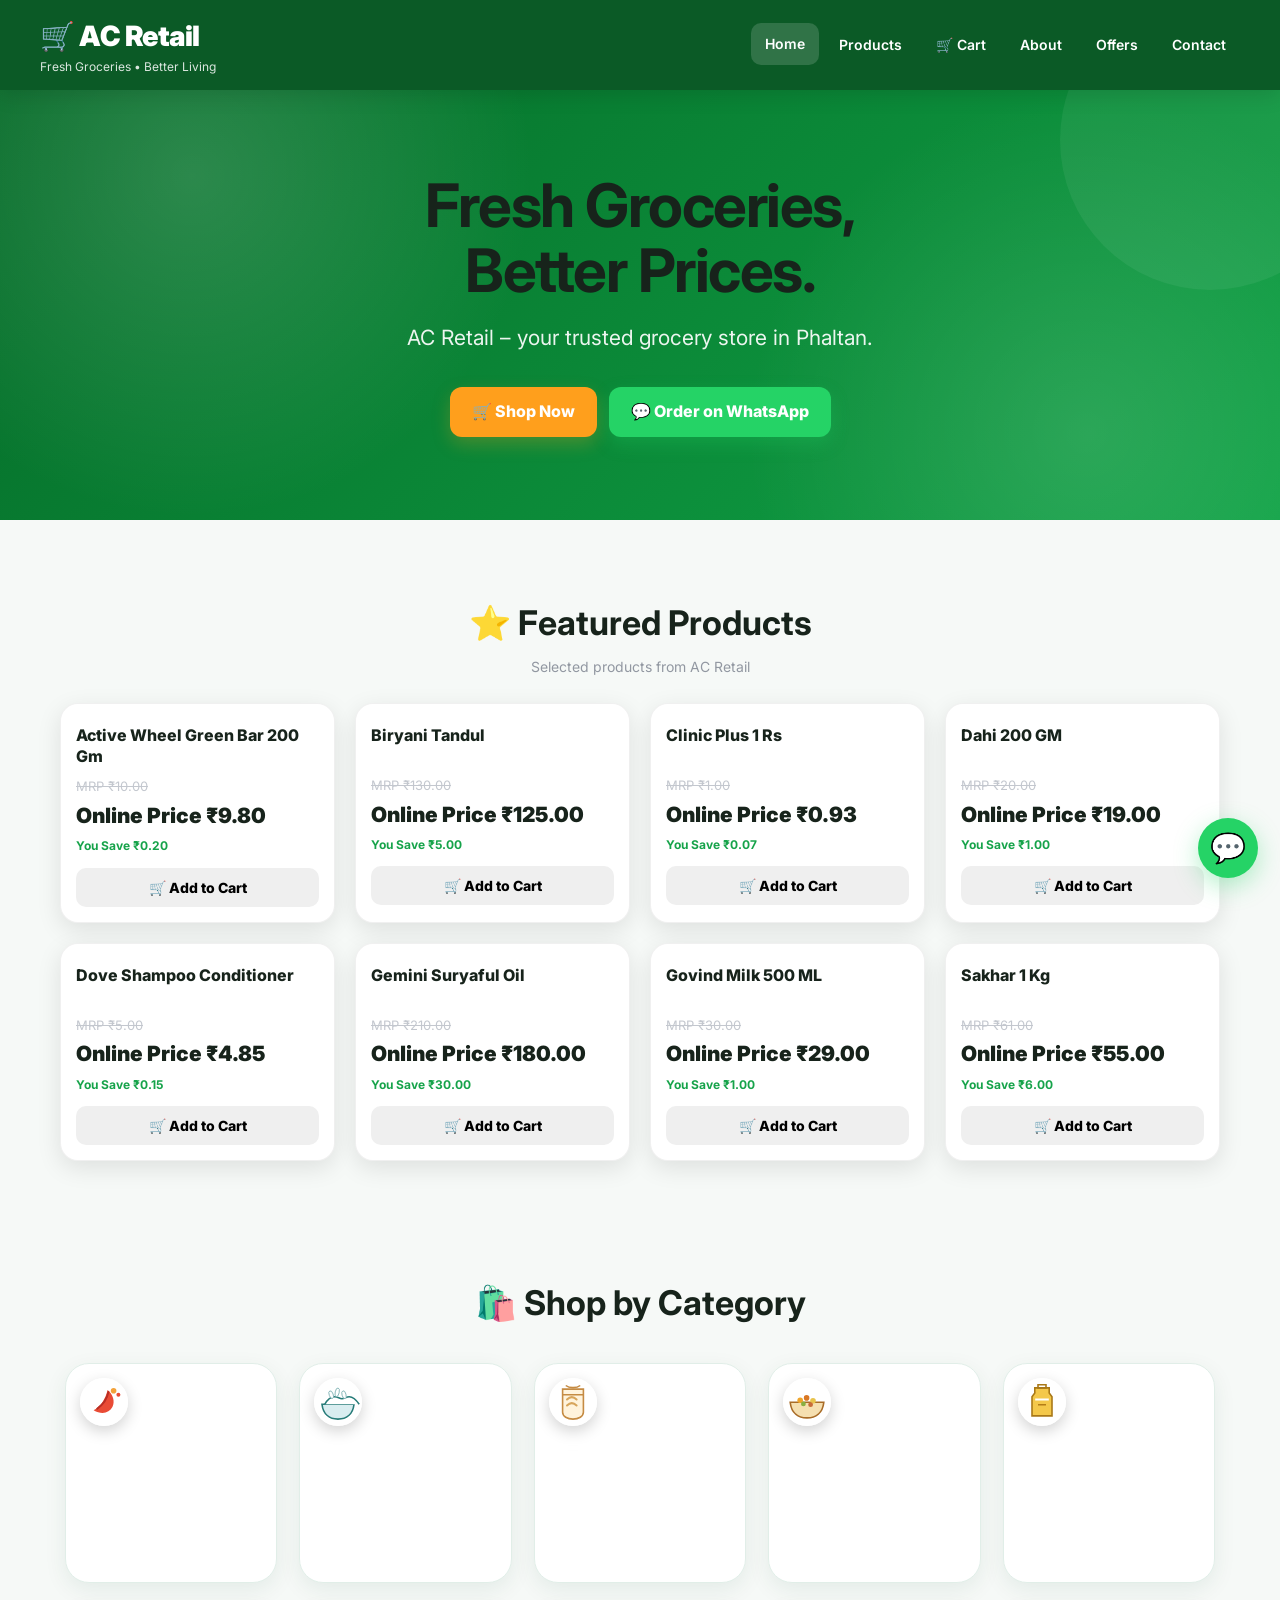
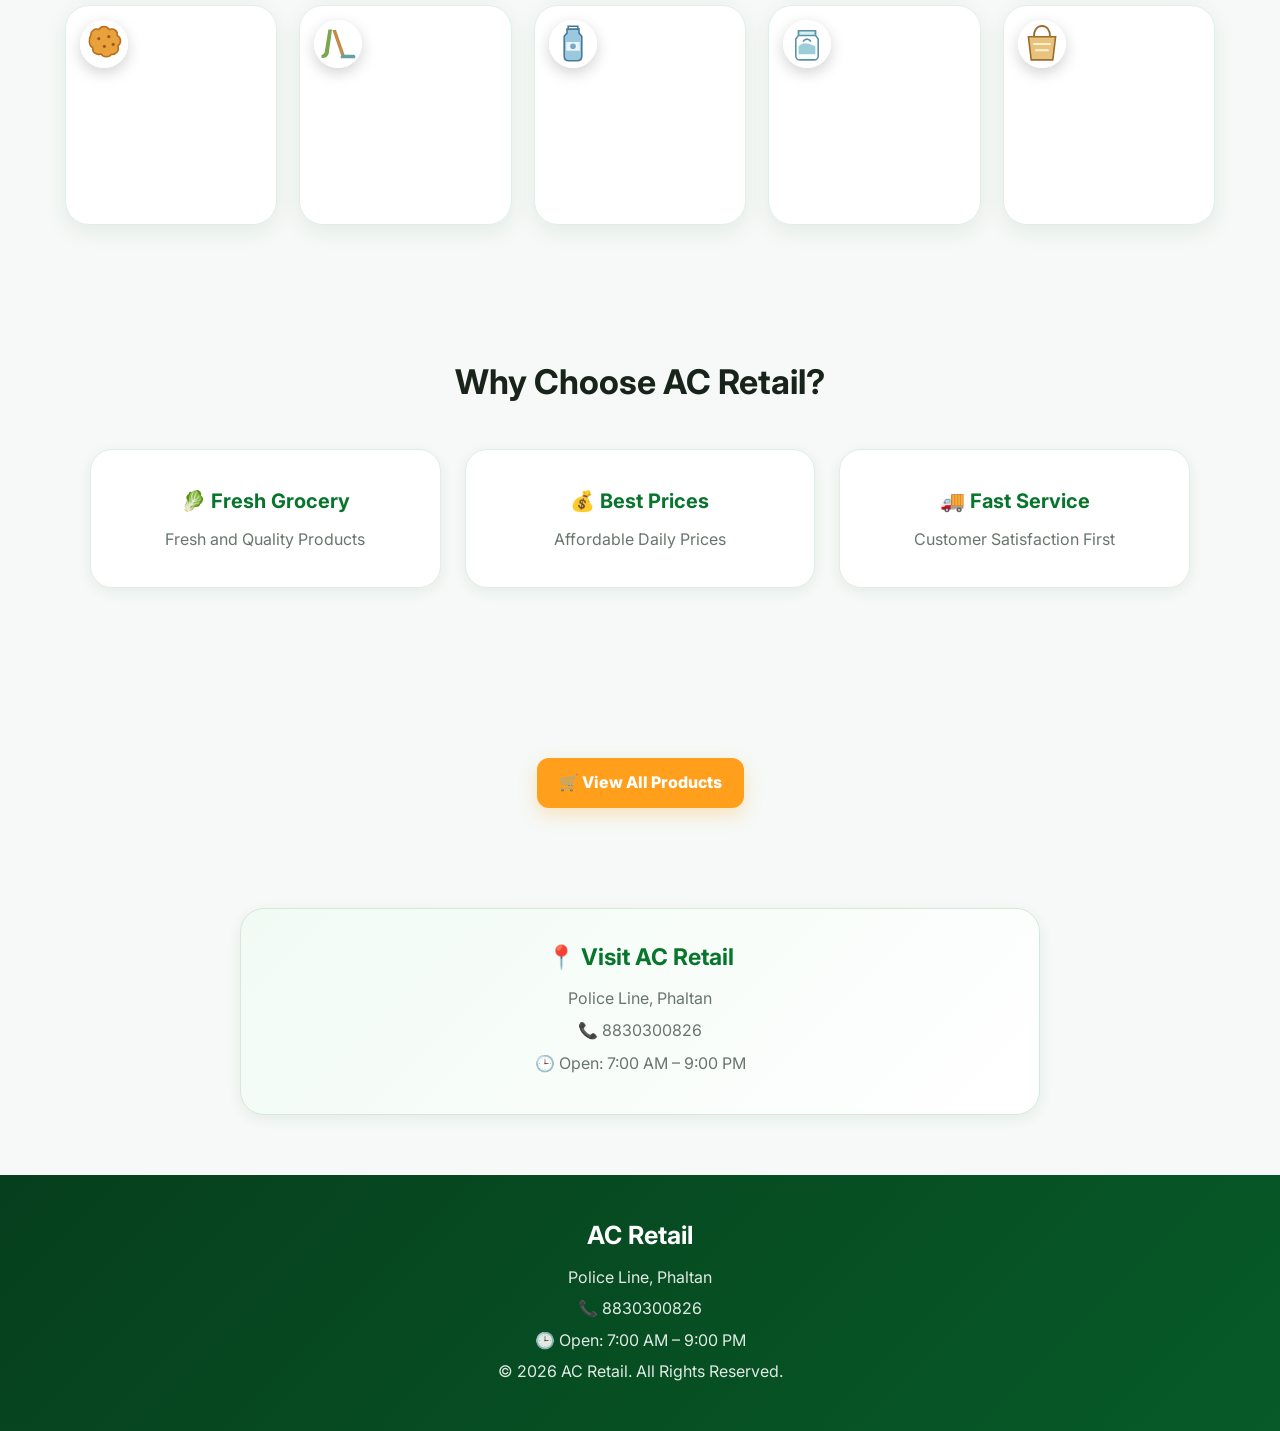
==== commit 1eb3f096: "Refactor index.html for cleaner structure and styles Removed commented-out sections for featured pro" ====
--- a/index.html
+++ b/index.html
@@ -132,9 +132,6 @@
   }
 }
 
-
-/* FEATURED PRODUCTS */
-
 .featured-section{
   display:none;
   padding:38px 20px 10px;
@@ -227,7 +224,6 @@
 }
 
 @media(max-width:900px){
-
   #homeCategories{
     grid-template-columns:repeat(3,1fr);
     gap:16px;
@@ -236,11 +232,9 @@
   .featured-grid{
     grid-template-columns:repeat(3,1fr);
   }
-
 }
 
 @media(max-width:600px){
-
   #homeCategories{
     grid-template-columns:repeat(2,1fr);
     gap:13px;
@@ -248,7 +242,7 @@
   }
 
   #homeCategories .category-card{
-    min-height:170px;
+    min-height:145px;
     border-radius:17px;
     padding:14px 8px;
   }
@@ -278,7 +272,6 @@
   .featured-price{
     font-size:18px;
   }
-
 }
 </style>
 </head>
@@ -287,7 +280,6 @@
 
 <header>
   <div class="header-inner">
-
     <div>
       <div class="logo">🛒 AC Retail</div>
       <div class="tagline">Fresh Groceries • Better Living</div>
@@ -301,17 +293,11 @@
       <a href="offers.html">Offers</a>
       <a href="contact.html">Contact</a>
     </nav>
-
   </div>
 </header>
 
-
 <section class="hero">
-
-  <h2>
-    Fresh Groceries,<br>
-    Better Prices.
-  </h2>
+  <h2>Fresh Groceries,<br>Better Prices.</h2>
 
   <p>
     AC Retail – your trusted grocery store in Phaltan.
@@ -319,22 +305,19 @@
 
   <div class="hero-buttons">
 
-    <a href="products.html" class="hero-btn shop-btn">
-      🛒 Shop Now
+    <a href="products.html"
+       class="hero-btn shop-btn">
+       🛒 Shop Now
     </a>
 
-    <a
-      href="https://wa.me/918830300826"
-      class="hero-btn wa-btn-home"
-      target="_blank"
-    >
-      💬 Order on WhatsApp
+    <a href="https://wa.me/918830300826"
+       class="hero-btn wa-btn-home"
+       target="_blank">
+       💬 Order on WhatsApp
     </a>
 
   </div>
-
 </section>
-
 
 <section class="featured-section" id="featuredProductsSection">
 
@@ -344,25 +327,21 @@
     Selected products from AC Retail
   </p>
 
-  <div
-    class="featured-grid"
-    id="featuredProducts"
-  ></div>
+  <div class="featured-grid"
+       id="featuredProducts">
+  </div>
 
 </section>
 
-
 <section class="category-section">
 
   <h2>🛍️ Shop by Category</h2>
 
-  <div
-    class="category-grid"
-    id="homeCategories"
-  ></div>
+  <div class="category-grid"
+       id="homeCategories">
+  </div>
 
 </section>
-
 
 <section class="services">
 
@@ -389,16 +368,15 @@
 
 </section>
 
-
 <section style="text-align:center;margin:40px 20px">
 
-  <a href="products.html" class="btn">
-    🛒 View All Products
+  <a href="products.html"
+     class="btn">
+     🛒 View All Products
   </a>
 
 </section>
 
-
 <section class="location-box">
 
   <h3>📍 Visit AC Retail</h3>
@@ -410,7 +388,6 @@
   <p>🕒 Open: 7:00 AM – 9:00 PM</p>
 
 </section>
-
 
 <footer class="footer">
 
@@ -428,26 +405,19 @@
 
 </footer>
 
-
-<a
-  href="https://wa.me/918830300826"
-  class="whatsapp-float"
-  target="_blank"
->
-  💬
+<a href="https://wa.me/918830300826"
+   class="whatsapp-float"
+   target="_blank">
+   💬
 </a>
 
-
 <script>
 
 document.addEventListener("DOMContentLoaded", function(){
 
-  fetch(
-    "products.json?v=" + Date.now(),
-    {
-      cache:"no-store"
-    }
-  )
+  fetch("products.json?v=" + Date.now(), {
+    cache:"no-store"
+  })
 
   .then(function(response){
 
@@ -464,7 +434,6 @@
   })
 
   .then(function(products){
-
 
     /* =========================
        FEATURED PRODUCTS
@@ -487,12 +456,10 @@
 
       });
 
-
     if(featured.length){
 
       featuredSection.style.display =
         "block";
-
 
       featuredBox.innerHTML =
         featured.map(function(product){
@@ -504,89 +471,88 @@
               0
             );
 
-
           var price =
             Number(
               product.price ||
               0
             );
 
-
           var saving =
             Math.max(
               0,
               mrp - price
             );
 
-
           var image =
             product.image ||
             "images/products/default.png";
 
-
           return (
 
             '<div class="featured-card">' +
 
-              '<img ' +
-                'class="featured-image" ' +
-                'src="' +
-                escapeHTML(image) +
-                '" ' +
-                'alt="' +
-                escapeHTML(
-                  product.name ||
-                  "Product"
-                ) +
-                '" ' +
-                'onerror="this.style.display=\'none\'">' +
-
-              '<div class="featured-info">' +
-
-                '<div class="featured-brand">' +
-                  escapeHTML(
-                    product.brand ||
-                    ""
-                  ) +
-                '</div>' +
-
-                '<div class="featured-name">' +
-                  escapeHTML(
-                    product.name ||
-                    "Product"
-                  ) +
-                '</div>' +
-
-                '<div class="featured-mrp">' +
-                  'MRP ₹' +
-                  mrp.toFixed(2) +
-                '</div>' +
-
-                '<div class="featured-price">' +
-                  'Online Price ₹' +
-                  price.toFixed(2) +
-                '</div>' +
-
-                (
-                  saving > 0
-                  ?
-                  '<div class="featured-save">' +
-                    'You Save ₹' +
-                    saving.toFixed(2) +
-                  '</div>'
-                  :
-                  ''
-                ) +
-
-                '<button ' +
-                  'class="featured-add-btn" ' +
-                  'onclick="addToCart(' +
-                  JSON.stringify(product.id) +
-                  ')">' +
-                  '🛒 Add to Cart' +
-                '</button>' +
-
-              '</div>' +
+            '<img class="featured-image"' +
+
+            ' src="' +
+            escapeHTML(image) +
+            '"' +
+
+            ' alt="' +
+            escapeHTML(
+              product.name ||
+              "Product"
+            ) +
+            '"' +
+
+            ' onerror="' +
+            "this.style.display='none'" +
+            '">' +
+
+            '<div class="featured-info">' +
+
+            '<div class="featured-brand">' +
+            escapeHTML(
+              product.brand || ""
+            ) +
+            '</div>' +
+
+            '<div class="featured-name">' +
+            escapeHTML(
+              product.name ||
+              "Product"
+            ) +
+            '</div>' +
+
+            '<div class="featured-mrp">' +
+            'MRP ₹' +
+            mrp.toFixed(2) +
+            '</div>' +
+
+            '<div class="featured-price">' +
+            'Online Price ₹' +
+            price.toFixed(2) +
+            '</div>' +
+
+            (
+              saving > 0
+              ?
+              '<div class="featured-save">' +
+              'You Save ₹' +
+              saving.toFixed(2) +
+              '</div>'
+              :
+              ''
+            ) +
+
+            '<button ' +
+            'class="featured-add-btn" ' +
+            'onclick="addToCart(' +
+            JSON.stringify(product.id) +
+            ')">' +
+            '🛒 Add to Cart' +
+            '</button>' +
+
+            '</div>' +
 
             '</div>'
 
@@ -599,7 +565,7 @@
 
     /* =========================
        HOME CATEGORIES
-       ONE CATEGORY LIST ONLY
+       ONLY ONE CATEGORY LIST
        ========================= */
 
     var categoryGroups = [
@@ -693,7 +659,7 @@
 
 
     /* =========================
-       ILLUSTRATED SVG ICONS
+       CATEGORY ILLUSTRATIONS
        ========================= */
 
     var icons = {
@@ -701,25 +667,20 @@
       spices:
       '<svg viewBox="0 0 120 120" aria-hidden="true">' +
 
-        '<path ' +
-          'd="M34 82c18-10 29-27 35-51 ' +
-          '14 12 19 28 12 43-8 16-28 19-47 8Z" ' +
-          'fill="#e94b35"/>' +
-
-        '<path ' +
-          'd="M43 78c17-12 25-25 28-42" ' +
-          'fill="none" ' +
-          'stroke="#b92e24" ' +
-          'stroke-width="5" ' +
-          'stroke-linecap="round"/>' +
-
-        '<circle ' +
-          'cx="84" cy="33" r="7" ' +
-          'fill="#f3a23a"/>' +
-
-        '<circle ' +
-          'cx="96" cy="43" r="5" ' +
-          'fill="#e94b35"/>' +
+      '<path d="M34 82c18-10 29-27 35-51 ' +
+      '14 12 19 28 12 43 ' +
+      '-8 16-28 19-47 8Z" ' +
+      'fill="#e94b35"/>' +
+
+      '<path d="M43 78c17-12 25-25 28-42" ' +
+      'fill="none" stroke="#b92e24" ' +
+      'stroke-width="5" stroke-linecap="round"/>' +
+
+      '<circle cx="84" cy="33" r="7" ' +
+      'fill="#f3a23a"/>' +
+
+      '<circle cx="96" cy="43" r="5" ' +
+      'fill="#e94b35"/>' +
 
       '</svg>',
 
@@ -727,40 +688,25 @@
       rice:
       '<svg viewBox="0 0 120 120" aria-hidden="true">' +
 
-        '<path ' +
-          'd="M20 67h80c-3 25-19 37-40 37S23 92 20 67Z" ' +
-          'fill="#d9edf0" ' +
-          'stroke="#277c79" ' +
-          'stroke-width="4"/>' +
-
-        '<path ' +
-          'd="M27 67c7-13 17-19 25-19 ' +
-          '7 0 12 5 18 5s11-5 18-5 ' +
-          'c9 0 17 7 25 19" ' +
-          'fill="#fff" ' +
-          'stroke="#277c79" ' +
-          'stroke-width="4"/>' +
-
-        '<ellipse ' +
-          'cx="43" cy="43" rx="5" ry="10" ' +
-          'fill="#fff" ' +
-          'stroke="#78aeb0" ' +
-          'stroke-width="2" ' +
-          'transform="rotate(-20 43 43)"/>' +
-
-        '<ellipse ' +
-          'cx="58" cy="37" rx="5" ry="11" ' +
-          'fill="#fff" ' +
-          'stroke="#78aeb0" ' +
-          'stroke-width="2" ' +
-          'transform="rotate(12 58 37)"/>' +
-
-        '<ellipse ' +
-          'cx="75" cy="43" rx="5" ry="10" ' +
-          'fill="#fff" ' +
-          'stroke="#78aeb0" ' +
-          'stroke-width="2" ' +
-          'transform="rotate(-15 75 43)"/>' +
+      '<path d="M20 67h80c-3 25-19 37-40 37S23 92 20 67Z" ' +
+      'fill="#d9edf0" stroke="#277c79" stroke-width="4"/>' +
+
+      '<path d="M27 67c7-13 17-19 25-19 ' +
+      '7 0 12 5 18 5s11-5 18-5 ' +
+      'c9 0 17 7 25 19" ' +
+      'fill="#fff" stroke="#277c79" stroke-width="4"/>' +
+
+      '<ellipse cx="43" cy="43" rx="5" ry="10" ' +
+      'fill="#fff" stroke="#78aeb0" ' +
+      'stroke-width="2" transform="rotate(-20 43 43)"/>' +
+
+      '<ellipse cx="58" cy="37" rx="5" ry="11" ' +
+      'fill="#fff" stroke="#78aeb0" ' +
+      'stroke-width="2" transform="rotate(12 58 37)"/>' +
+
+      '<ellipse cx="75" cy="43" rx="5" ry="10" ' +
+      'fill="#fff" stroke="#78aeb0" ' +
+      'stroke-width="2" transform="rotate(-15 75 43)"/>' +
 
       '</svg>',
 
@@ -768,29 +714,19 @@
       flour:
       '<svg viewBox="0 0 120 120" aria-hidden="true">' +
 
-        '<path ' +
-          'd="M34 29h52v58c0 10-12 17-26 17s-26-7-26-17Z" ' +
-          'fill="#fff3dc" ' +
-          'stroke="#c58b43" ' +
-          'stroke-width="4"/>' +
-
-        '<path ' +
-          'd="M34 43h52" ' +
-          'stroke="#c58b43" ' +
-          'stroke-width="4"/>' +
-
-        '<path ' +
-          'd="M45 55c8-8 16-8 24 0M45 70c8-8 16-8 24 0" ' +
-          'fill="none" ' +
-          'stroke="#d7a55b" ' +
-          'stroke-width="5" ' +
-          'stroke-linecap="round"/>' +
-
-        '<path ' +
-          'd="M42 20c8 7 28 7 36 0" ' +
-          'fill="none" ' +
-          'stroke="#c58b43" ' +
-          'stroke-width="4"/>' +
+      '<path d="M34 29h52v58c0 10-12 17-26 17s-26-7-26-17Z" ' +
+      'fill="#fff3dc" stroke="#c58b43" stroke-width="4"/>' +
+
+      '<path d="M34 43h52" ' +
+      'stroke="#c58b43" stroke-width="4"/>' +
+
+      '<path d="M45 55c8-8 16-8 24 0M45 70c8-8 16-8 24 0" ' +
+      'fill="none" stroke="#d7a55b" ' +
+      'stroke-width="5" stroke-linecap="round"/>' +
+
+      '<path d="M42 20c8 7 28 7 36 0" ' +
+      'fill="none" stroke="#c58b43" ' +
+      'stroke-width="4"/>' +
 
       '</svg>',
 
@@ -798,21 +734,14 @@
       dals:
       '<svg viewBox="0 0 120 120" aria-hidden="true">' +
 
-        '<path ' +
-          'd="M18 62h84c-3 27-20 39-42 39S21 89 18 62Z" ' +
-          'fill="#f5dfb0" ' +
-          'stroke="#a96c27" ' +
-          'stroke-width="4"/>' +
-
-        '<circle cx="43" cy="57" r="7" fill="#f0a52b"/>' +
-
-        '<circle cx="59" cy="51" r="7" fill="#d97825"/>' +
-
-        '<circle cx="75" cy="58" r="7" fill="#e8c34b"/>' +
-
-        '<circle cx="51" cy="66" r="6" fill="#8aaf42"/>' +
-
-        '<circle cx="69" cy="68" r="6" fill="#c96b38"/>' +
+      '<path d="M18 62h84c-3 27-20 39-42 39S21 89 18 62Z" ' +
+      'fill="#f5dfb0" stroke="#a96c27" stroke-width="4"/>' +
+
+      '<circle cx="43" cy="57" r="7" fill="#f0a52b"/>' +
+      '<circle cx="59" cy="51" r="7" fill="#d97825"/>' +
+      '<circle cx="75" cy="58" r="7" fill="#e8c34b"/>' +
+      '<circle cx="51" cy="66" r="6" fill="#8aaf42"/>' +
+      '<circle cx="69" cy="68" r="6" fill="#c96b38"/>' +
 
       '</svg>',
 
@@ -820,27 +749,15 @@
       oil:
       '<svg viewBox="0 0 120 120" aria-hidden="true">' +
 
-        '<path ' +
-          'd="M42 26h36v13l7 9v48H35V48l7-9Z" ' +
-          'fill="#f4c84a" ' +
-          'stroke="#a97817" ' +
-          'stroke-width="4"/>' +
-
-        '<path ' +
-          'd="M50 26h20v-8H50Z" ' +
-          'fill="#fff" ' +
-          'stroke="#a97817" ' +
-          'stroke-width="4"/>' +
-
-        '<path ' +
-          'd="M43 55h34" ' +
-          'stroke="#fff" ' +
-          'stroke-width="5"/>' +
-
-        '<path ' +
-          'd="M50 68h20" ' +
-          'stroke="#b47d17" ' +
-          'stroke-width="4"/>' +
+      '<path d="M42 26h36v13l7 9v48H35V48l7-9Z" ' +
+      'fill="#f4c84a" stroke="#a97817" stroke-width="4"/>' +
+
+      '<path d="M50 26h20v-8H50Z" ' +
+      'fill="#fff" stroke="#a97817" stroke-width="4"/>' +
+
+      '<path d="M43 55h34" stroke="#fff" stroke-width="5"/>' +
+
+      '<path d="M50 68h20" stroke="#b47d17" stroke-width="4"/>' +
 
       '</svg>',
 
@@ -848,26 +765,17 @@
       snacks:
       '<svg viewBox="0 0 120 120" aria-hidden="true">' +
 
-        '<path ' +
-          'd="M27 39c0-10 10-18 20-14 ' +
-          '6-10 20-10 26 0 ' +
-          '12-4 22 4 20 15 ' +
-          '10 5 11 19 2 26 ' +
-          '4 11-5 22-16 21 ' +
-          '7 9-21 8-27-1 ' +
-          '11 4-22-4-20-15 ' +
-          '10-5 11-22 5-32Z" ' +
-          'fill="#e9a23b" ' +
-          'stroke="#b96e20" ' +
-          'stroke-width="4"/>' +
-
-        '<circle cx="47" cy="48" r="4" fill="#9a5c1b"/>' +
-
-        '<circle cx="72" cy="43" r="4" fill="#9a5c1b"/>' +
-
-        '<circle cx="61" cy="67" r="4" fill="#9a5c1b"/>' +
-
-        '<circle cx="83" cy="62" r="4" fill="#9a5c1b"/>' +
+      '<path d="M27 39c0-10 10-18 20-14 ' +
+      '6-10 20-10 26 0 12-4 22 4 20 15 ' +
+      '10 5 11 19 2 26 4 11-5 22-16 21 ' +
+      '-7 9-21 8-27-1-11 4-22-4-20-15 ' +
+      '-10-5-11-22-5-32Z" ' +
+      'fill="#e9a23b" stroke="#b96e20" stroke-width="4"/>' +
+
+      '<circle cx="47" cy="48" r="4" fill="#9a5c1b"/>' +
+      '<circle cx="72" cy="43" r="4" fill="#9a5c1b"/>' +
+      '<circle cx="61" cy="67" r="4" fill="#9a5c1b"/>' +
+      '<circle cx="83" cy="62" r="4" fill="#9a5c1b"/>' +
 
       '</svg>',
 
@@ -875,17 +783,14 @@
       home:
       '<svg viewBox="0 0 120 120" aria-hidden="true">' +
 
-        '<path ' +
-          'd="M36 25h9l-8 58c-1 8-7 13-14 13h-4v-8c5 0 7-3 8-8Z" ' +
-          'fill="#79a84b"/>' +
-
-        '<path ' +
-          'd="M46 26h9l22 64h-9Z" ' +
-          'fill="#c58a48"/>' +
-
-        '<path ' +
-          'd="M71 88h28c2 0 4 2 4 4v5H67v-5c0-2 2-4 4-4Z" ' +
-          'fill="#62a1a2"/>' +
+      '<path d="M36 25h9l-8 58c-1 8-7 13-14 13h-4v-8c5 0 7-3 8-8Z" ' +
+      'fill="#79a84b"/>' +
+
+      '<path d="M46 26h9l22 64h-9Z" ' +
+      'fill="#c58a48"/>' +
+
+      '<path d="M71 88h28c2 0 4 2 4 4v5H67v-5c0-2 2-4 4-4Z" ' +
+      'fill="#62a1a2"/>' +
 
       '</svg>',
 
@@ -893,25 +798,16 @@
       personal:
       '<svg viewBox="0 0 120 120" aria-hidden="true">' +
 
-        '<path ' +
-          'd="M45 24h30v10l7 8v50c0 7-5 11-12 11H50c-7 0-12-4-12-11V42l7-8Z" ' +
-          'fill="#9bc7df" ' +
-          'stroke="#467b98" ' +
-          'stroke-width="4"/>' +
-
-        '<path ' +
-          'd="M48 24h24v-7H48Z" ' +
-          'fill="#fff" ' +
-          'stroke="#467b98" ' +
-          'stroke-width="4"/>' +
-
-        '<path ' +
-          'd="M43 56h34v22H43Z" ' +
-          'fill="#e9f5fa"/>' +
-
-        '<circle ' +
-          'cx="60" cy="67" r="7" ' +
-          'fill="#78a8c4"/>' +
+      '<path d="M45 24h30v10l7 8v50c0 7-5 11-12 11H50c-7 0-12-4-12-11V42l7-8Z" ' +
+      'fill="#9bc7df" stroke="#467b98" stroke-width="4"/>' +
+
+      '<path d="M48 24h24v-7H48Z" ' +
+      'fill="#fff" stroke="#467b98" stroke-width="4"/>' +
+
+      '<path d="M43 56h34v22H43Z" ' +
+      'fill="#e9f5fa"/>' +
+
+      '<circle cx="60" cy="67" r="7" fill="#78a8c4"/>' +
 
       '</svg>',
 
@@ -919,27 +815,17 @@
       dairy:
       '<svg viewBox="0 0 120 120" aria-hidden="true">' +
 
-        '<path ' +
-          'd="M39 28h42v11l7 10v42c0 6-5 10-11 10H43c-6 0-11-4-11-10V49l7-10Z" ' +
-          'fill="#fff" ' +
-          'stroke="#5795a5" ' +
-          'stroke-width="4"/>' +
-
-        '<path ' +
-          'd="M39 28h42v12H39Z" ' +
-          'fill="#d8eef3" ' +
-          'stroke="#5795a5" ' +
-          'stroke-width="4"/>' +
-
-        '<path ' +
-          'd="M39 67c10-10 20-10 42 0v20H39Z" ' +
-          'fill="#9cced7"/>' +
-
-        '<path ' +
-          'd="M50 55c6-8 14-8 20 0" ' +
-          'fill="none" ' +
-          'stroke="#5795a5" ' +
-          'stroke-width="4"/>' +
+      '<path d="M39 28h42v11l7 10v42c0 6-5 10-11 10H43c-6 0-11-4-11-10V49l7-10Z" ' +
+      'fill="#fff" stroke="#5795a5" stroke-width="4"/>' +
+
+      '<path d="M39 28h42v12H39Z" ' +
+      'fill="#d8eef3" stroke="#5795a5" stroke-width="4"/>' +
+
+      '<path d="M39 67c10-10 20-10 42 0v20H39Z" ' +
+      'fill="#9cced7"/>' +
+
+      '<path d="M50 55c6-8 14-8 20 0" ' +
+      'fill="none" stroke="#5795a5" stroke-width="4"/>' +
 
       '</svg>',
 
@@ -947,32 +833,19 @@
       general:
       '<svg viewBox="0 0 120 120" aria-hidden="true">' +
 
-        '<path ' +
-          'd="M26 43h68l-7 58H33Z" ' +
-          'fill="#e8c37e" ' +
-          'stroke="#9c6c2f" ' +
-          'stroke-width="4"/>' +
-
-        '<path ' +
-          'd="M40 43c0-18 9-27 20-27s20 9 20 27" ' +
-          'fill="none" ' +
-          'stroke="#9c6c2f" ' +
-          'stroke-width="5"/>' +
-
-        '<path ' +
-          'd="M40 61h40M45 77h30" ' +
-          'stroke="#fff0cf" ' +
-          'stroke-width="5" ' +
-          'stroke-linecap="round"/>' +
+      '<path d="M26 43h68l-7 58H33Z" ' +
+      'fill="#e8c37e" stroke="#9c6c2f" stroke-width="4"/>' +
+
+      '<path d="M40 43c0-18 9-27 20-27s20 9 20 27" ' +
+      'fill="none" stroke="#9c6c2f" stroke-width="5"/>' +
+
+      '<path d="M40 61h40M45 77h30" ' +
+      'stroke="#fff0cf" stroke-width="5" stroke-linecap="round"/>' +
 
       '</svg>'
 
     };
 
-
-    /* =========================
-       RENDER CATEGORIES
-       ========================= */
 
     var categoryBox =
       document.getElementById(
@@ -1013,7 +886,6 @@
 
         card.className =
           "category-card";
-
 
         card.href =
           "products.html?category=" +
@@ -1028,7 +900,6 @@
         icon.className =
           "category-icon";
 
-
         icon.innerHTML =
           icons[group.icon];
 
@@ -1038,7 +909,6 @@
 
         name.className =
           "category-name";
-
 
         name.textContent =
           group.name;
@@ -1067,168 +937,125 @@
 });
 
 
-/* =========================
-   ESCAPE HTML
-   ========================= */
-
 function escapeHTML(value){
 
   return String(value ?? "")
 
-    .replace(
-      /&/g,
-      "&amp;"
-    )
-
-    .replace(
-      /</g,
-      "&lt;"
-    )
-
-    .replace(
-      />/g,
-      "&gt;"
-    )
-
-    .replace(
-      /"/g,
-      "&quot;"
-    )
-
-    .replace(
-      /'/g,
-      "&#039;"
+    .replace(/&/g,"&amp;")
+    .replace(/</g,"&lt;")
+    .replace(/>/g,"&gt;")
+    .replace(/"/g,"&quot;")
+    .replace(/'/g,"&#039;");
+
+}
+
+
+function addToCart(productId){
+
+  fetch(
+    "products.json?v=" + Date.now(),
+    {cache:"no-store"}
+  )
+
+  .then(function(response){
+
+    return response.json();
+
+  })
+
+  .then(function(products){
+
+    var product =
+      products.find(
+        function(item){
+
+          return String(item.id) ===
+                 String(productId);
+
+        }
+      );
+
+
+    if(!product){
+      return;
+    }
+
+
+    var cart =
+      JSON.parse(
+        localStorage.getItem("cart") ||
+        "[]"
+      );
+
+
+    var existing =
+      cart.find(
+        function(item){
+
+          return String(item.id) ===
+                 String(product.id);
+
+        }
+      );
+
+
+    if(existing){
+
+      existing.qty =
+        Number(existing.qty || 0) + 1;
+
+    }else{
+
+      cart.push({
+
+        id:product.id,
+
+        name:product.name,
+
+        brand:product.brand || "",
+
+        category:product.category || "",
+
+        mrp:
+          product.mrp ||
+          product.price ||
+          0,
+
+        price:
+          product.price ||
+          0,
+
+        image:
+          product.image ||
+          "",
+
+        qty:1
+
+      });
+
+    }
+
+
+    localStorage.setItem(
+      "cart",
+      JSON.stringify(cart)
     );
 
-}
-
-
-/* =========================
-   ADD TO CART
-   ========================= */
-
-function addToCart(productId){
-
-  fetch(
-    "products.json?v=" +
-    Date.now(),
-    {
-      cache:"no-store"
-    }
-  )
-
-  .then(
-    function(response){
-
-      return response.json();
-
-    }
-  )
-
-  .then(
-    function(products){
-
-      var product =
-        products.find(
-          function(item){
-
-            return String(item.id) ===
-                   String(productId);
-
-          }
-        );
-
-
-      if(!product){
-        return;
-      }
-
-
-      var cart =
-        JSON.parse(
-          localStorage.getItem(
-            "cart"
-          ) || "[]"
-        );
-
-
-      var existing =
-        cart.find(
-          function(item){
-
-            return String(item.id) ===
-                   String(product.id);
-
-          }
-        );
-
-
-      if(existing){
-
-        existing.qty =
-          Number(
-            existing.qty || 0
-          ) + 1;
-
-      }
-
-      else{
-
-        cart.push({
-
-          id:product.id,
-
-          name:product.name,
-
-          brand:
-            product.brand || "",
-
-          category:
-            product.category || "",
-
-          mrp:
-            product.mrp ||
-            product.price ||
-            0,
-
-          price:
-            product.price ||
-            0,
-
-          image:
-            product.image ||
-            "",
-
-          qty:1
-
-        });
-
-      }
-
-
-      localStorage.setItem(
-        "cart",
-        JSON.stringify(cart)
-      );
-
-
-      alert(
-        "Product added to cart 🛒"
-      );
-
-    }
-  )
-
-  .catch(
-    function(error){
-
-      console.error(
-        "Add to cart error:",
-        error
-      );
-
-    }
-  );
+
+    alert(
+      "Product added to cart 🛒"
+    );
+
+  })
+
+  .catch(function(error){
+
+    console.error(
+      "Add to cart error:",
+      error
+    );
+
+  });
 
 }
 
